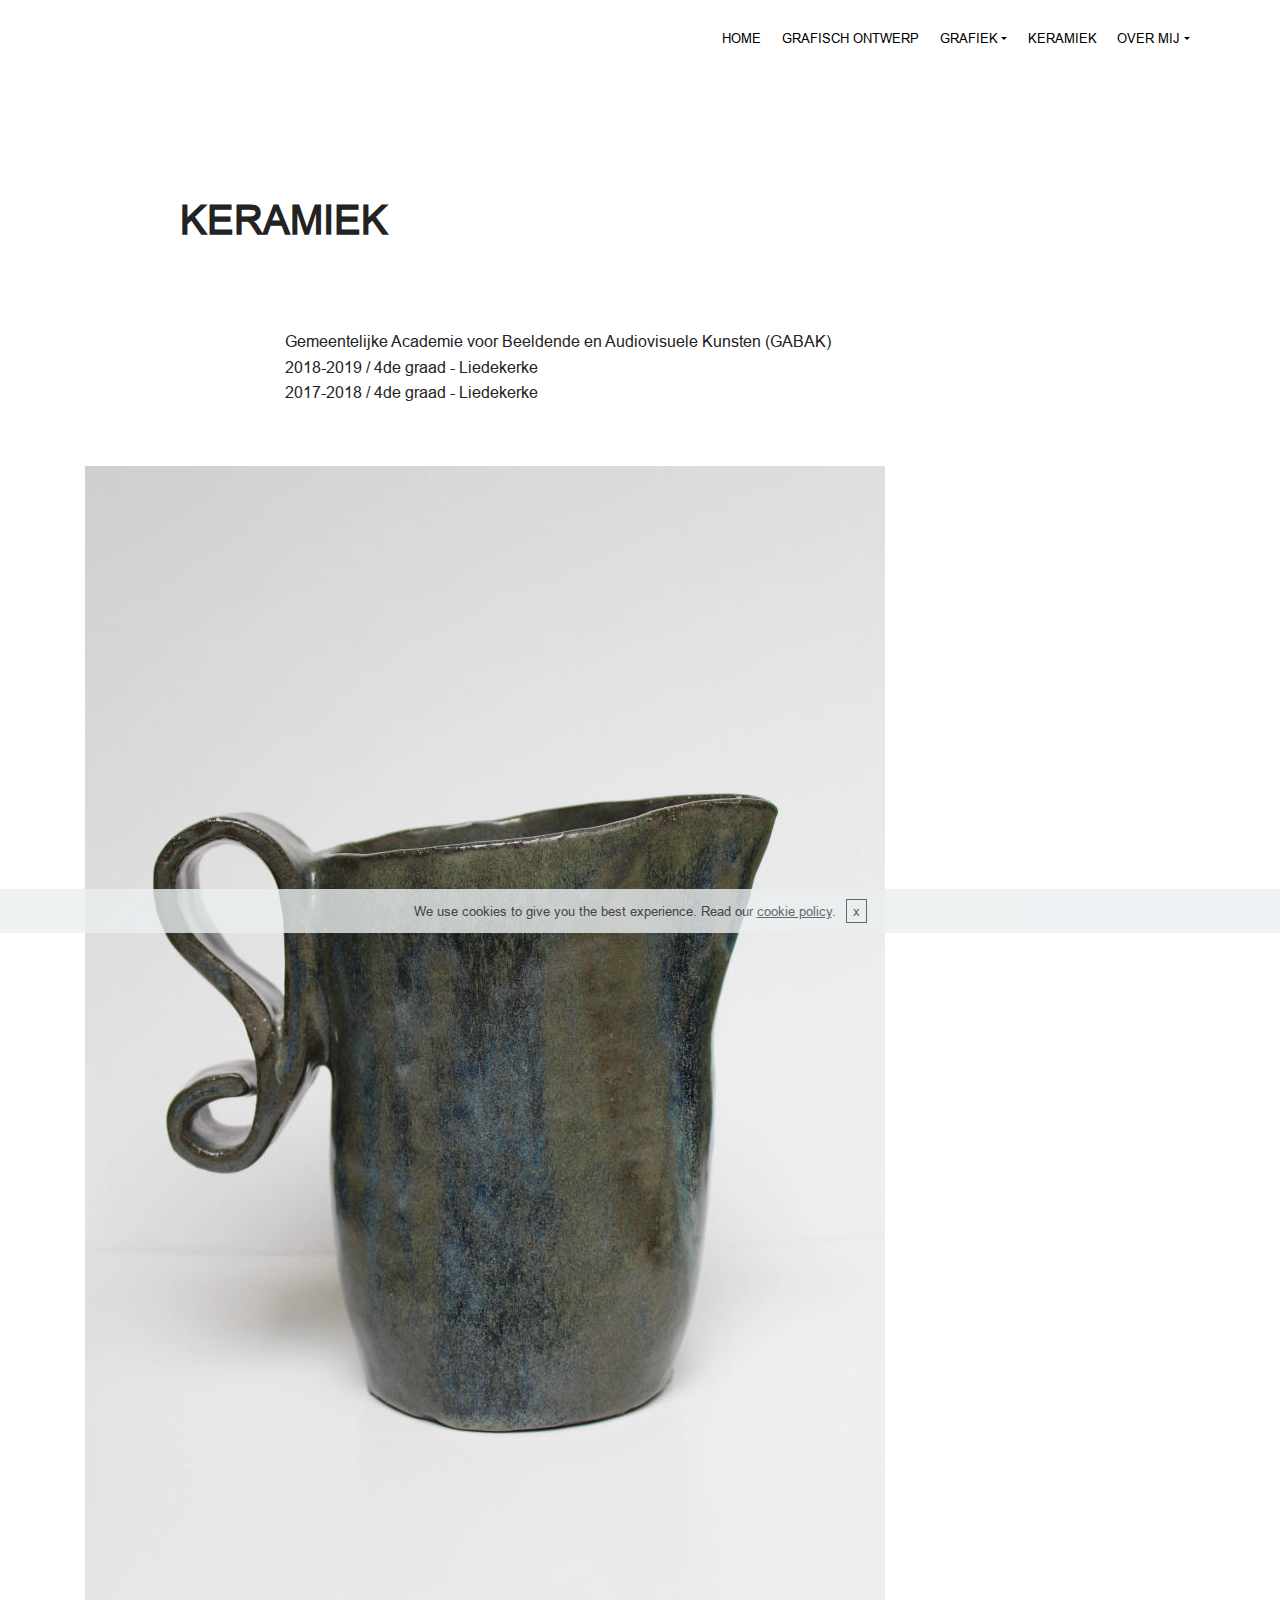
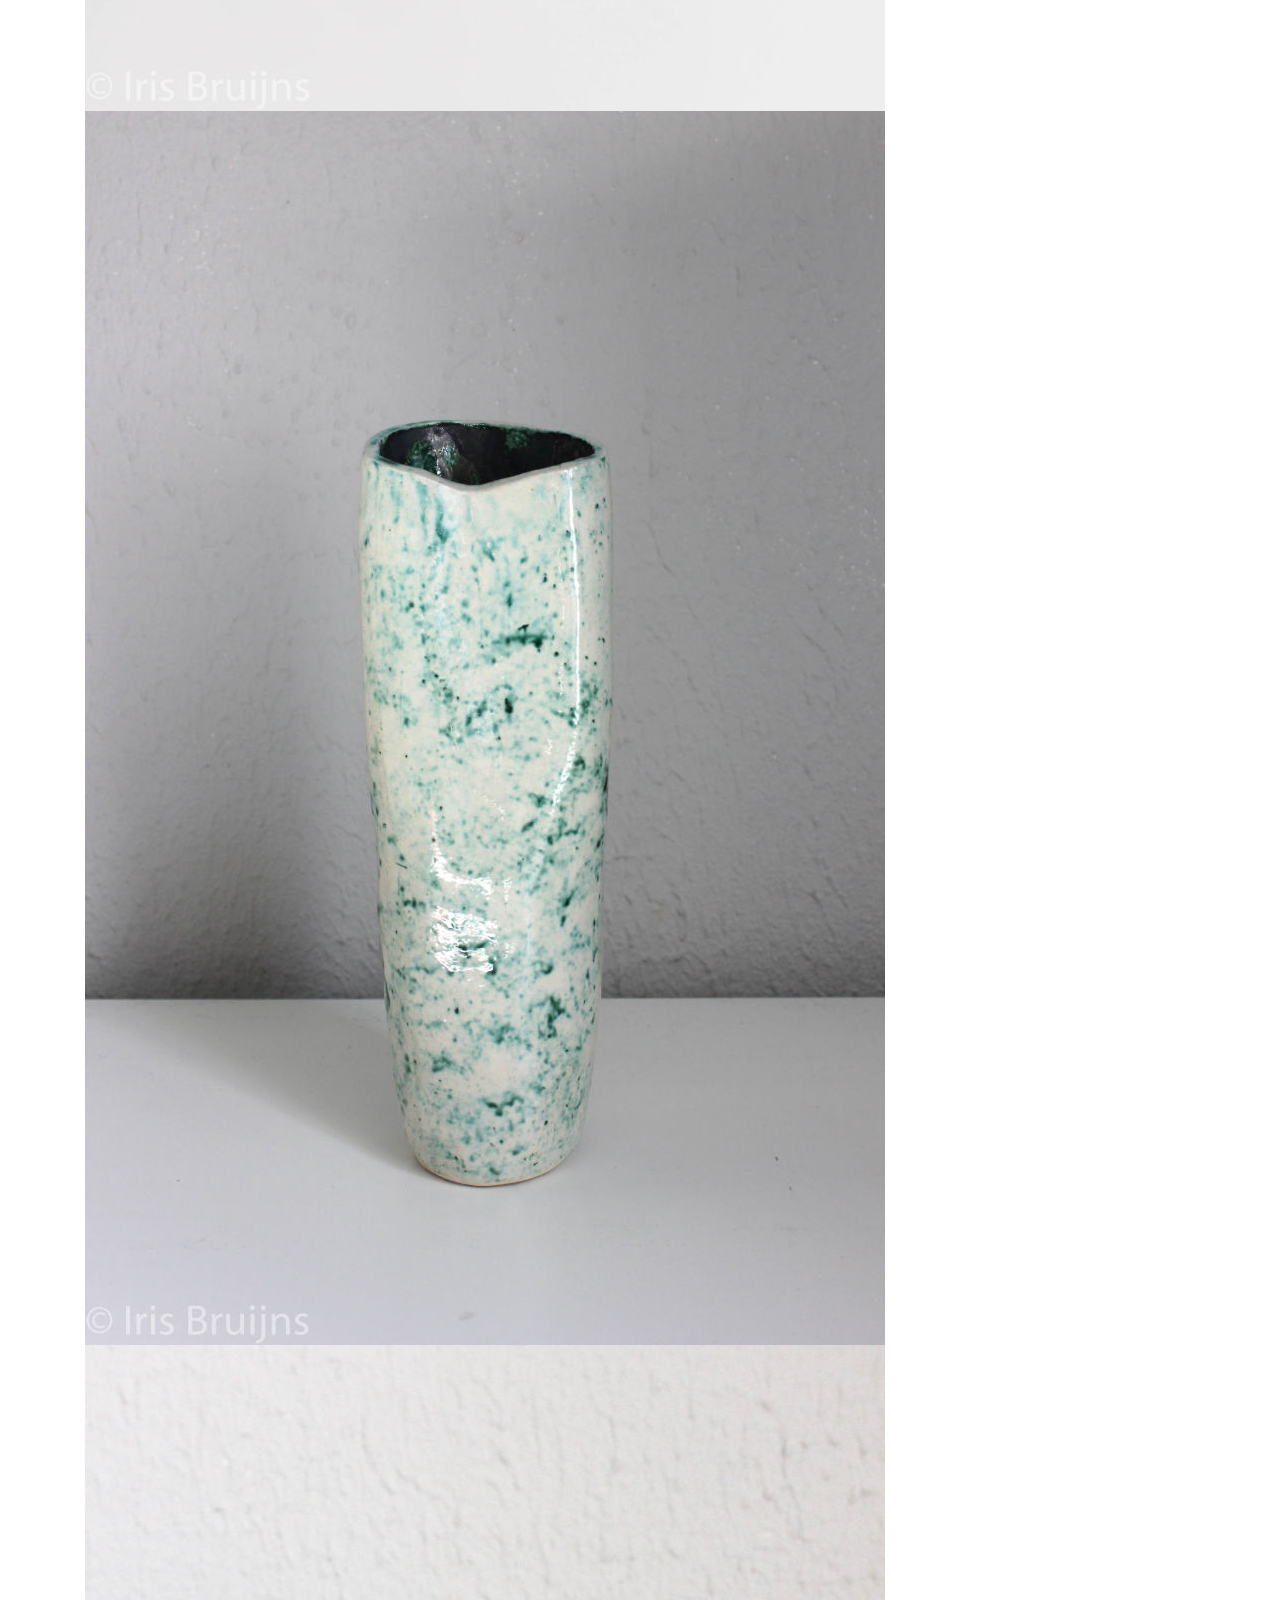
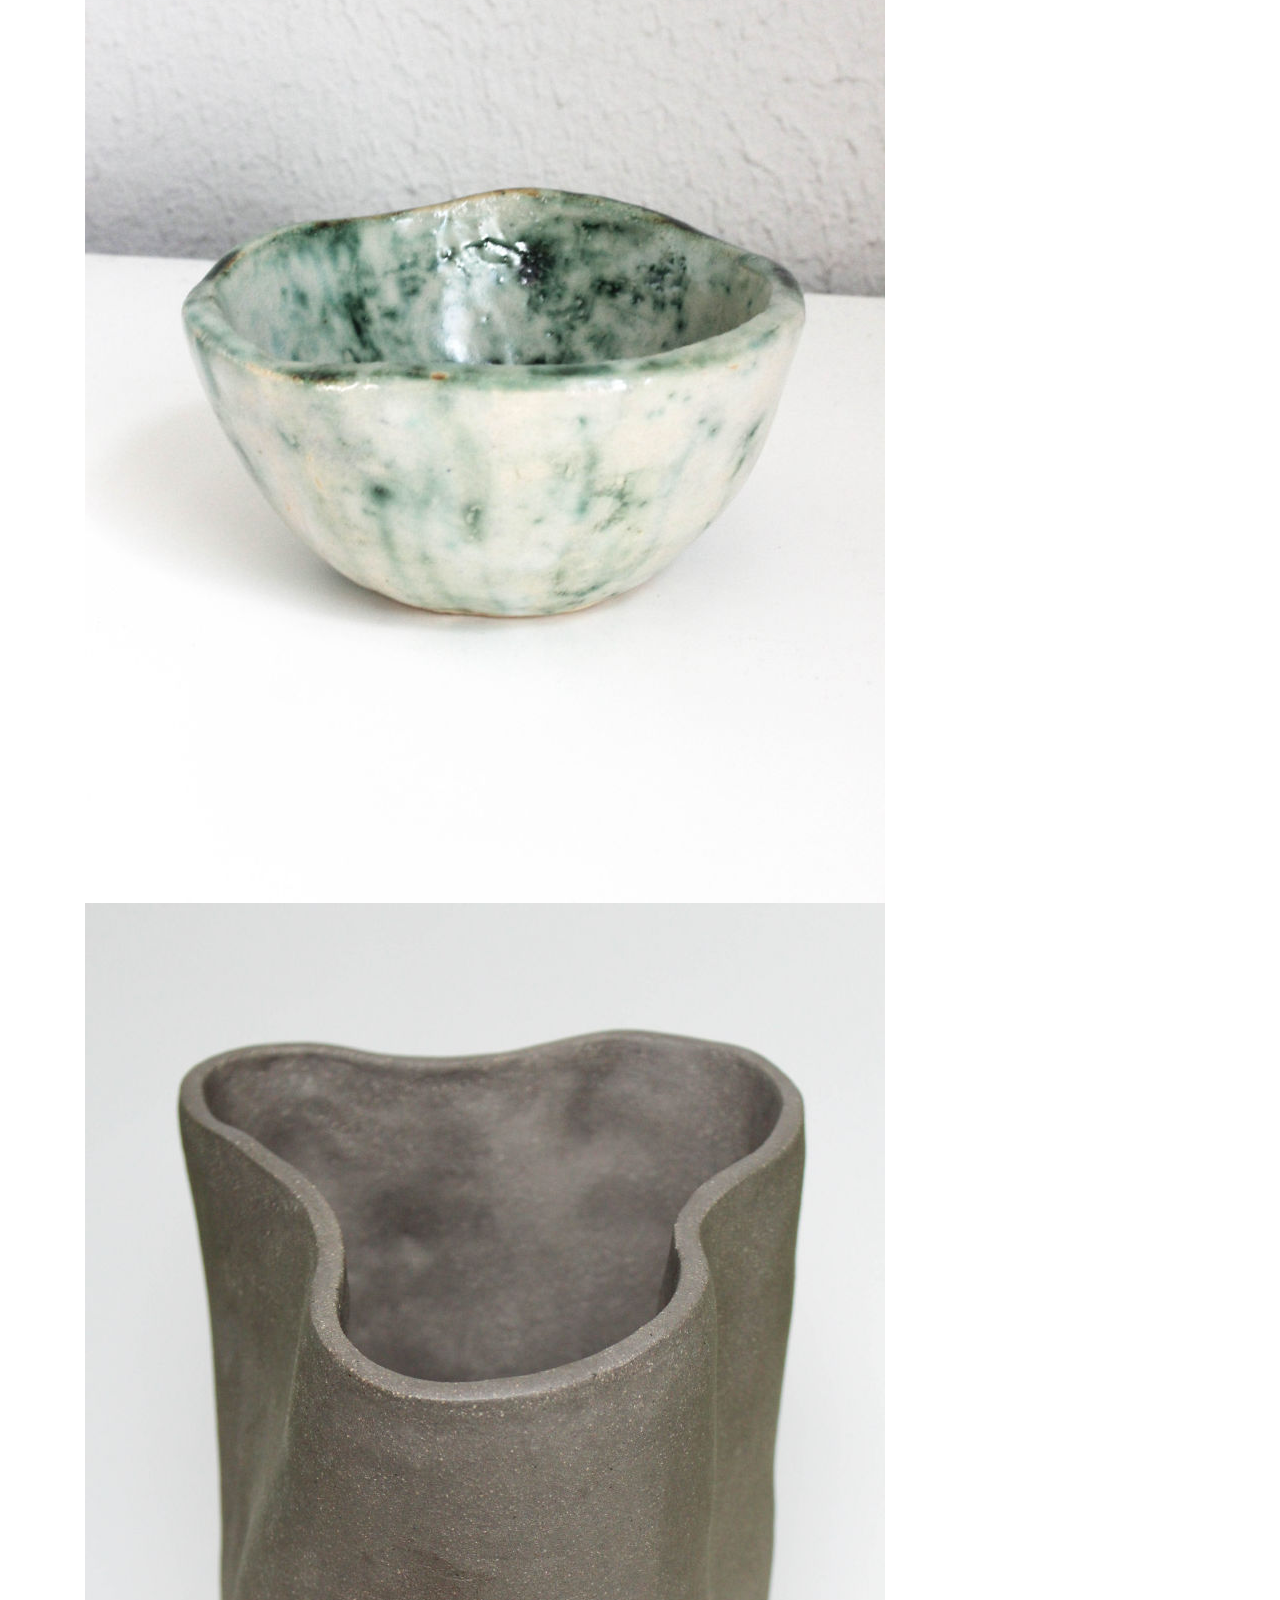
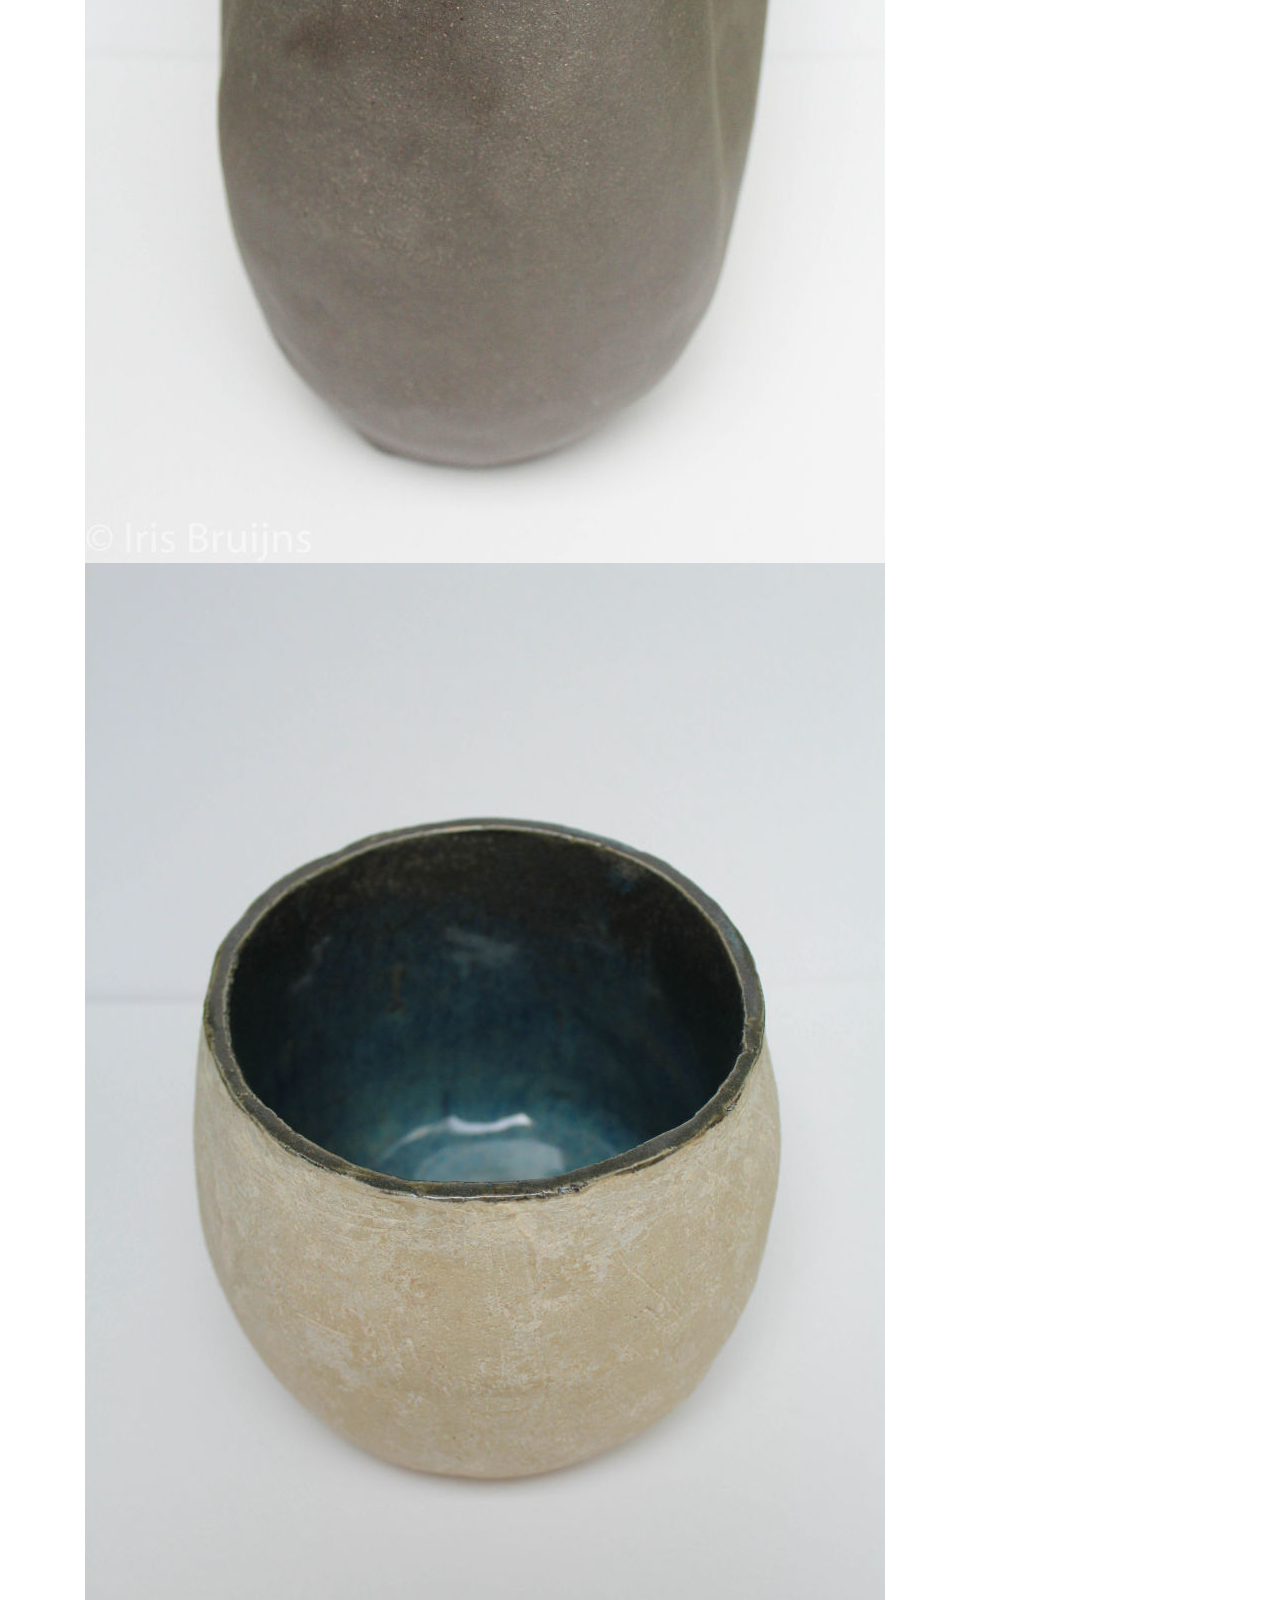
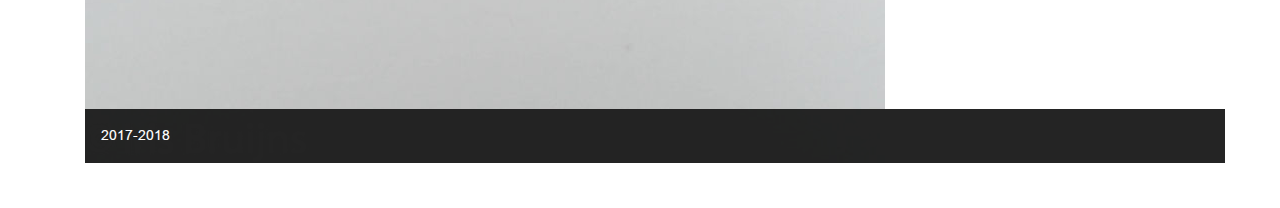
==== keramiek.html @ 0fcc0074 "create github pages" ====
<!DOCTYPE html>
<html >
<head>
  <!-- Site made with Mobirise Website Builder v4.9.3, https://mobirise.com -->
  <meta charset="UTF-8">
  <meta http-equiv="X-UA-Compatible" content="IE=edge">
  <meta name="generator" content="Mobirise v4.9.3, mobirise.com">
  <meta name="viewport" content="width=device-width, initial-scale=1, minimum-scale=1">
  <link rel="shortcut icon" href="assets/images/logo2.png" type="image/x-icon">
  <meta name="description" content="Web Site Maker Description">
  <title>Keramiek</title>
  <link rel="stylesheet" href="assets/web/assets/mobirise-icons/mobirise-icons.css">
  <link rel="stylesheet" href="assets/tether/tether.min.css">
  <link rel="stylesheet" href="assets/bootstrap/css/bootstrap.min.css">
  <link rel="stylesheet" href="assets/bootstrap/css/bootstrap-grid.min.css">
  <link rel="stylesheet" href="assets/bootstrap/css/bootstrap-reboot.min.css">
  <link rel="stylesheet" href="assets/dropdown/css/style.css">
  <link rel="stylesheet" href="assets/theme/css/style.css">
  <link rel="stylesheet" href="assets/gallery/style.css">
  <link href="assets/fonts/style.css" rel="stylesheet">
  <link rel="stylesheet" href="assets/mobirise/css/mbr-additional.css" type="text/css">
  
  
  
</head>
<body>

<!-- Google Analytics -->
<!-- Global site tag (gtag.js) - Google Analytics -->
<script async src="https://www.googletagmanager.com/gtag/js?id=UA-126744290-1"></script>
<script>
  window.dataLayer = window.dataLayer || [];
  function gtag(){dataLayer.push(arguments);}
  gtag('js', new Date());

  gtag('config', 'UA-126744290-1');
</script>

<!-- /Google Analytics -->


  <section class="menu cid-r7chUicJrF" once="menu" id="menu2-e">

    

    <nav class="navbar navbar-expand beta-menu navbar-dropdown align-items-center navbar-toggleable-sm">
        <button class="navbar-toggler navbar-toggler-right" type="button" data-toggle="collapse" data-target="#navbarSupportedContent" aria-controls="navbarSupportedContent" aria-expanded="false" aria-label="Toggle navigation">
            <div class="hamburger">
                <span></span>
                <span></span>
                <span></span>
                <span></span>
            </div>
        </button>
        <div class="menu-logo">
            <div class="navbar-brand">
                
                
            </div>
        </div>
        <div class="collapse navbar-collapse" id="navbarSupportedContent">
            <ul class="navbar-nav nav-dropdown nav-right navbar-nav-top-padding" data-app-modern-menu="true"><li class="nav-item dropdown"><a class="nav-link link text-black display-4" href="index.html" aria-expanded="false">HOME</a></li><li class="nav-item"><a class="nav-link link text-black display-4" href="page3.html" aria-expanded="false">GRAFISCH ONTWERP</a></li><li class="nav-item dropdown"><a class="nav-link link dropdown-toggle text-black display-4" href="page4.html" aria-expanded="false" data-toggle="dropdown-submenu">GRAFIEK<br></a><div class="dropdown-menu"><a class="dropdown-item text-black display-4" href="page9.html" aria-expanded="false">Illustraties<br></a><a class="dropdown-item text-black display-4" href="page8.html" aria-expanded="true">Tekeningen<br></a></div></li><li class="nav-item"><a class="nav-link link text-black display-4" href="keramiek.html">KERAMIEK</a></li><li class="nav-item dropdown"><a class="nav-link link dropdown-toggle text-black display-4" href="page5.html" data-toggle="dropdown-submenu" aria-expanded="false">OVER MIJ</a><div class="dropdown-menu"><a class="dropdown-item text-black display-4" href="page5.html">Biografie<br></a><a class="dropdown-item text-black display-4" href="page2.html" aria-expanded="false">Contact<br></a></div></li></ul>
            
        </div>
    </nav>
</section>

<section class="engine"><a href="https://mobirise.info/i">free site creation software</a></section><section class="header1 cid-r5dur9LoPj" id="header1-1">

    

    

    <div class="container">
        <div class="row justify-content-md-center">
            <div class="mbr-white col-md-10">
                <h1 class="mbr-section-title align-center mbr-bold pb-3 mbr-fonts-style display-5">
                    KERAMIEK<br></h1>
                
                
                
            </div>
        </div>
    </div>

</section>

<section class="mbr-section article content1 cid-r5JgDvnQKE" id="content1-6">
    
     

    <div class="container">
        <div class="media-container-row">
            <div class="mbr-text col-12 col-md-8 mbr-fonts-style display-7">Gemeentelijke Academie voor Beeldende en Audiovisuele Kunsten (GABAK)<div>2018-2019 / 4de graad - Liedekerke</div><div>2017-2018 / 4de graad - Liedekerke</div></div>
        </div>
    </div>
</section>

<section class="mbr-gallery mbr-slider-carousel cid-r5IJMsDBkB" id="gallery1-6">

    

    <div class="container">
        <div><!-- Filter --><!-- Gallery --><div class="mbr-gallery-row"><div class="mbr-gallery-layout-default"><div><div><div class="mbr-gallery-item mbr-gallery-item--p1" data-video-url="false" data-tags="Bewegende"><div href="#lb-gallery1-6" data-slide-to="0" data-toggle="modal"><img src="assets/images/img-7613-800x1245.jpg" alt="" title=""><span class="icon-focus"></span><span class="mbr-gallery-title mbr-fonts-style display-7">2017-2018</span></div></div><div class="mbr-gallery-item mbr-gallery-item--p1" data-video-url="false" data-tags="Bewegende"><div href="#lb-gallery1-6" data-slide-to="1" data-toggle="modal"><img src="assets/images/img-755-800x1234.jpg" alt="" title=""><span class="icon-focus"></span><span class="mbr-gallery-title mbr-fonts-style display-7">2017-2018<br></span></div></div><div class="mbr-gallery-item mbr-gallery-item--p1" data-video-url="false" data-tags="Bewegende"><div href="#lb-gallery1-6" data-slide-to="2" data-toggle="modal"><img src="assets/images/img-761-800x1158.jpg" alt="" title=""><span class="icon-focus"></span><span class="mbr-gallery-title mbr-fonts-style display-7">2017-2018</span></div></div><div class="mbr-gallery-item mbr-gallery-item--p1" data-video-url="false" data-tags="Bewegende"><div href="#lb-gallery1-6" data-slide-to="3" data-toggle="modal"><img src="assets/images/img-7605-800x1260.jpg" alt="" title=""><span class="icon-focus"></span><span class="mbr-gallery-title mbr-fonts-style display-7">2017-2018</span></div></div><div class="mbr-gallery-item mbr-gallery-item--p1" data-video-url="false" data-tags="Bewegende"><div href="#lb-gallery1-6" data-slide-to="4" data-toggle="modal"><img src="assets/images/img-7618-800x1200.jpg" alt="" title=""><span class="icon-focus"></span><span class="mbr-gallery-title mbr-fonts-style display-7">2017-2018</span></div></div></div></div><div class="clearfix"></div></div></div><!-- Lightbox --><div data-app-prevent-settings="" class="mbr-slider modal fade carousel slide" tabindex="-1" data-keyboard="true" data-interval="false" id="lb-gallery1-6"><div class="modal-dialog"><div class="modal-content"><div class="modal-body"><div class="carousel-inner"><div class="carousel-item"><img src="assets/images/img-7613.jpg" alt="" title=""></div><div class="carousel-item"><img src="assets/images/img-755.jpg" alt="" title=""></div><div class="carousel-item"><img src="assets/images/img-761.jpg" alt="" title=""></div><div class="carousel-item"><img src="assets/images/img-7605.jpg" alt="" title=""></div><div class="carousel-item active"><img src="assets/images/img-7618.jpg" alt="" title=""></div></div><a class="carousel-control carousel-control-prev" role="button" data-slide="prev" href="#lb-gallery1-6"><span class="mbri-left mbr-iconfont" aria-hidden="true"></span><span class="sr-only">Previous</span></a><a class="carousel-control carousel-control-next" role="button" data-slide="next" href="#lb-gallery1-6"><span class="mbri-right mbr-iconfont" aria-hidden="true"></span><span class="sr-only">Next</span></a><a class="close" href="#" role="button" data-dismiss="modal"><span class="sr-only">Close</span></a></div></div></div></div></div>
    </div>

</section>


  <script src="assets/web/assets/jquery/jquery.min.js"></script>
  <script src="assets/popper/popper.min.js"></script>
  <script src="assets/tether/tether.min.js"></script>
  <script src="assets/bootstrap/js/bootstrap.min.js"></script>
  <script src="assets/smoothscroll/smooth-scroll.js"></script>
  <script src="assets/cookies-alert-plugin/cookies-alert-core.js"></script>
  <script src="assets/cookies-alert-plugin/cookies-alert-script.js"></script>
  <script src="assets/dropdown/js/script.min.js"></script>
  <script src="assets/vimeoplayer/jquery.mb.vimeo_player.js"></script>
  <script src="assets/masonry/masonry.pkgd.min.js"></script>
  <script src="assets/imagesloaded/imagesloaded.pkgd.min.js"></script>
  <script src="assets/bootstrapcarouselswipe/bootstrap-carousel-swipe.js"></script>
  <script src="assets/touchswipe/jquery.touch-swipe.min.js"></script>
  <script src="assets/theme/js/script.js"></script>
  <script src="assets/gallery/player.min.js"></script>
  <script src="assets/gallery/script.js"></script>
  <script src="assets/slidervideo/script.js"></script>
  
  
<input name="cookieData" type="hidden" data-cookie-text="We use cookies to give you the best experience. Read our <a href='privacy.html'>cookie policy</a>.">
  </body>
</html>
---- assets/web/assets/mobirise-icons/mobirise-icons.css ----
@font-face {
  font-family: 'MobiriseIcons';
  src:  url('mobirise-icons.eot?spat4u');
  src:  url('mobirise-icons.eot?spat4u#iefix') format('embedded-opentype'),
    url('mobirise-icons.ttf?spat4u') format('truetype'),
    url('mobirise-icons.woff?spat4u') format('woff'),
    url('mobirise-icons.svg?spat4u#MobiriseIcons') format('svg');
  font-weight: normal;
  font-style: normal;
}

[class^="mbri-"], [class*=" mbri-"] {
  /* use !important to prevent issues with browser extensions that change fonts */
  font-family: MobiriseIcons !important;
  speak: none;
  font-style: normal;
  font-weight: normal;
  font-variant: normal;
  text-transform: none;
  line-height: 1;

  /* Better Font Rendering =========== */
  -webkit-font-smoothing: antialiased;
  -moz-osx-font-smoothing: grayscale;
}

.mbri-add-submenu:before {
  content: "\e900";
}
.mbri-alert:before {
  content: "\e901";
}
.mbri-align-center:before {
  content: "\e902";
}
.mbri-align-justify:before {
  content: "\e903";
}
.mbri-align-left:before {
  content: "\e904";
}
.mbri-align-right:before {
  content: "\e905";
}
.mbri-android:before {
  content: "\e906";
}
.mbri-apple:before {
  content: "\e907";
}
.mbri-arrow-down:before {
  content: "\e908";
}
.mbri-arrow-next:before {
  content: "\e909";
}
.mbri-arrow-prev:before {
  content: "\e90a";
}
.mbri-arrow-up:before {
  content: "\e90b";
}
.mbri-bold:before {
  content: "\e90c";
}
.mbri-bookmark:before {
  content: "\e90d";
}
.mbri-bootstrap:before {
  content: "\e90e";
}
.mbri-briefcase:before {
  content: "\e90f";
}
.mbri-browse:before {
  content: "\e910";
}
.mbri-bulleted-list:before {
  content: "\e911";
}
.mbri-calendar:before {
  content: "\e912";
}
.mbri-camera:before {
  content: "\e913";
}
.mbri-cart-add:before {
  content: "\e914";
}
.mbri-cart-full:before {
  content: "\e915";
}
.mbri-cash:before {
  content: "\e916";
}
.mbri-change-style:before {
  content: "\e917";
}
.mbri-chat:before {
  content: "\e918";
}
.mbri-clock:before {
  content: "\e919";
}
.mbri-close:before {
  content: "\e91a";
}
.mbri-cloud:before {
  content: "\e91b";
}
.mbri-code:before {
  content: "\e91c";
}
.mbri-contact-form:before {
  content: "\e91d";
}
.mbri-credit-card:before {
  content: "\e91e";
}
.mbri-cursor-click:before {
  content: "\e91f";
}
.mbri-cust-feedback:before {
  content: "\e920";
}
.mbri-database:before {
  content: "\e921";
}
.mbri-delivery:before {
  content: "\e922";
}
.mbri-desktop:before {
  content: "\e923";
}
.mbri-devices:before {
  content: "\e924";
}
.mbri-down:before {
  content: "\e925";
}
.mbri-download:before {
  content: "\e989";
}
.mbri-drag-n-drop:before {
  content: "\e927";
}
.mbri-drag-n-drop2:before {
  content: "\e928";
}
.mbri-edit:before {
  content: "\e929";
}
.mbri-edit2:before {
  content: "\e92a";
}
.mbri-error:before {
  content: "\e92b";
}
.mbri-extension:before {
  content: "\e92c";
}
.mbri-features:before {
  content: "\e92d";
}
.mbri-file:before {
  content: "\e92e";
}
.mbri-flag:before {
  content: "\e92f";
}
.mbri-folder:before {
  content: "\e930";
}
.mbri-gift:before {
  content: "\e931";
}
.mbri-github:before {
  content: "\e932";
}
.mbri-globe:before {
  content: "\e933";
}
.mbri-globe-2:before {
  content: "\e934";
}
.mbri-growing-chart:before {
  content: "\e935";
}
.mbri-hearth:before {
  content: "\e936";
}
.mbri-help:before {
  content: "\e937";
}
.mbri-home:before {
  content: "\e938";
}
.mbri-hot-cup:before {
  content: "\e939";
}
.mbri-idea:before {
  content: "\e93a";
}
.mbri-image-gallery:before {
  content: "\e93b";
}
.mbri-image-slider:before {
  content: "\e93c";
}
.mbri-info:before {
  content: "\e93d";
}
.mbri-italic:before {
  content: "\e93e";
}
.mbri-key:before {
  content: "\e93f";
}
.mbri-laptop:before {
  content: "\e940";
}
.mbri-layers:before {
  content: "\e941";
}
.mbri-left-right:before {
  content: "\e942";
}
.mbri-left:before {
  content: "\e943";
}
.mbri-letter:before {
  content: "\e944";
}
.mbri-like:before {
  content: "\e945";
}
.mbri-link:before {
  content: "\e946";
}
.mbri-lock:before {
  content: "\e947";
}
.mbri-login:before {
  content: "\e948";
}
.mbri-logout:before {
  content: "\e949";
}
.mbri-magic-stick:before {
  content: "\e94a";
}
.mbri-map-pin:before {
  content: "\e94b";
}
.mbri-menu:before {
  content: "\e94c";
}
.mbri-mobile:before {
  content: "\e94d";
}
.mbri-mobile2:before {
  content: "\e94e";
}
.mbri-mobirise:before {
  content: "\e94f";
}
.mbri-more-horizontal:before {
  content: "\e950";
}
.mbri-more-vertical:before {
  content: "\e951";
}
.mbri-music:before {
  content: "\e952";
}
.mbri-new-file:before {
  content: "\e953";
}
.mbri-numbered-list:before {
  content: "\e954";
}
.mbri-opened-folder:before {
  content: "\e955";
}
.mbri-pages:before {
  content: "\e956";
}
.mbri-paper-plane:before {
  content: "\e957";
}
.mbri-paperclip:before {
  content: "\e958";
}
.mbri-photo:before {
  content: "\e959";
}
.mbri-photos:before {
  content: "\e95a";
}
.mbri-pin:before {
  content: "\e95b";
}
.mbri-play:before {
  content: "\e95c";
}
.mbri-plus:before {
  content: "\e95d";
}
.mbri-preview:before {
  content: "\e95e";
}
.mbri-print:before {
  content: "\e95f";
}
.mbri-protect:before {
  content: "\e960";
}
.mbri-question:before {
  content: "\e961";
}
.mbri-quote-left:before {
  content: "\e962";
}
.mbri-quote-right:before {
  content: "\e963";
}
.mbri-refresh:before {
  content: "\e964";
}
.mbri-responsive:before {
  content: "\e965";
}
.mbri-right:before {
  content: "\e966";
}
.mbri-rocket:before {
  content: "\e967";
}
.mbri-sad-face:before {
  content: "\e968";
}
.mbri-sale:before {
  content: "\e969";
}
.mbri-save:before {
  content: "\e96a";
}
.mbri-search:before {
  content: "\e96b";
}
.mbri-setting:before {
  content: "\e96c";
}
.mbri-setting2:before {
  content: "\e96d";
}
.mbri-setting3:before {
  content: "\e96e";
}
.mbri-share:before {
  content: "\e96f";
}
.mbri-shopping-bag:before {
  content: "\e970";
}
.mbri-shopping-basket:before {
  content: "\e971";
}
.mbri-shopping-cart:before {
  content: "\e972";
}
.mbri-sites:before {
  content: "\e973";
}
.mbri-smile-face:before {
  content: "\e974";
}
.mbri-speed:before {
  content: "\e975";
}
.mbri-star:before {
  content: "\e976";
}
.mbri-success:before {
  content: "\e977";
}
.mbri-sun:before {
  content: "\e978";
}
.mbri-sun2:before {
  content: "\e979";
}
.mbri-tablet:before {
  content: "\e97a";
}
.mbri-tablet-vertical:before {
  content: "\e97b";
}
.mbri-target:before {
  content: "\e97c";
}
.mbri-timer:before {
  content: "\e97d";
}
.mbri-to-ftp:before {
  content: "\e97e";
}
.mbri-to-local-drive:before {
  content: "\e97f";
}
.mbri-touch-swipe:before {
  content: "\e980";
}
.mbri-touch:before {
  content: "\e981";
}
.mbri-trash:before {
  content: "\e982";
}
.mbri-underline:before {
  content: "\e983";
}
.mbri-unlink:before {
  content: "\e984";
}
.mbri-unlock:before {
  content: "\e985";
}
.mbri-up-down:before {
  content: "\e986";
}
.mbri-up:before {
  content: "\e987";
}
.mbri-update:before {
  content: "\e988";
}
.mbri-upload:before {
 content: "\e926"; 
}
.mbri-user:before {
  content: "\e98a";
}
.mbri-user2:before {
  content: "\e98b";
}
.mbri-users:before {
  content: "\e98c";
}
.mbri-video:before {
  content: "\e98d";
}
.mbri-video-play:before {
  content: "\e98e";
}
.mbri-watch:before {
  content: "\e98f";
}
.mbri-website-theme:before {
  content: "\e990";
}
.mbri-wifi:before {
  content: "\e991";
}
.mbri-windows:before {
  content: "\e992";
}
.mbri-zoom-out:before {
  content: "\e993";
}
.mbri-redo:before {
  content: "\e994";
}
.mbri-undo:before {
  content: "\e995";
}
---- assets/theme/css/style.css ----
/*!
 * Mobirise v4 theme (https://mobirise.com/)
 * Copyright 2017 Mobirise
 */
section {
  background-color: #eeeeee; }

section,
.container,
.container-fluid {
  position: relative;
  word-wrap: break-word; }

a.mbr-iconfont:hover {
  text-decoration: none; }

.article .lead p, .article .lead ul, .article .lead ol, .article .lead pre, .article .lead blockquote {
  margin-bottom: 0; }

a {
  font-style: normal;
  font-weight: 400;
  cursor: pointer; }
  a, a:hover {
    text-decoration: none; }

figure {
  margin-bottom: 0; }

body {
  color: #232323; }

h1, h2, h3, h4, h5, h6,
.h1, .h2, .h3, .h4, .h5, .h6,
.display-1, .display-2, .display-3, .display-4 {
  line-height: 1;
  word-break: break-word;
  word-wrap: break-word; }

b, strong {
  font-weight: bold; }

blockquote {
  padding: 10px 0 10px 20px;
  position: relative;
  border-left: 2px solid;
  border-color: #ff3366; }

input:-webkit-autofill, input:-webkit-autofill:hover, input:-webkit-autofill:focus, input:-webkit-autofill:active {
  transition-delay: 9999s;
  transition-property: background-color, color; }

textarea[type="hidden"] {
  display: none; }

body {
  position: relative; }

section {
  background-position: 50% 50%;
  background-repeat: no-repeat;
  background-size: cover; }
  section .mbr-background-video,
  section .mbr-background-video-preview {
    position: absolute;
    bottom: 0;
    left: 0;
    right: 0;
    top: 0; }

.hidden {
  visibility: hidden; }

.mbr-z-index20 {
  z-index: 20; }

/*! Base colors */
.mbr-white {
  color: #ffffff; }

.mbr-black {
  color: #000000; }

.mbr-bg-white {
  background-color: #ffffff; }

.mbr-bg-black {
  background-color: #000000; }

/*! Text-aligns */
.align-left {
  text-align: left; }

.align-center {
  text-align: center; }

.align-right {
  text-align: right; }

@media (max-width: 767px) {
  .align-left, .align-center, .align-right, .mbr-section-btn, .mbr-section-title {
    text-align: center; } }
/*! Font-weight  */
.mbr-light {
  font-weight: 300; }

.mbr-regular {
  font-weight: 400; }

.mbr-semibold {
  font-weight: 500; }

.mbr-bold {
  font-weight: 700; }

/*! Media  */
.media-size-item {
  -webkit-flex: 1 1 auto;
  -moz-flex: 1 1 auto;
  -ms-flex: 1 1 auto;
  -o-flex: 1 1 auto;
  flex: 1 1 auto; }

.media-content {
  -webkit-flex-basis: 100%;
  flex-basis: 100%; }

.media-container-row {
  display: -ms-flexbox;
  display: -webkit-flex;
  display: flex;
  -webkit-flex-direction: row;
  -ms-flex-direction: row;
  flex-direction: row;
  -webkit-flex-wrap: wrap;
  -ms-flex-wrap: wrap;
  flex-wrap: wrap;
  -webkit-justify-content: center;
  -ms-flex-pack: center;
  justify-content: center;
  -webkit-align-content: center;
  -ms-flex-line-pack: center;
  align-content: center;
  -webkit-align-items: start;
  -ms-flex-align: start;
  align-items: start; }
  .media-container-row .media-size-item {
    width: 400px; }

.media-container-column {
  display: -ms-flexbox;
  display: -webkit-flex;
  display: flex;
  -webkit-flex-direction: column;
  -ms-flex-direction: column;
  flex-direction: column;
  -webkit-flex-wrap: wrap;
  -ms-flex-wrap: wrap;
  flex-wrap: wrap;
  -webkit-justify-content: center;
  -ms-flex-pack: center;
  justify-content: center;
  -webkit-align-content: center;
  -ms-flex-line-pack: center;
  align-content: center;
  -webkit-align-items: stretch;
  -ms-flex-align: stretch;
  align-items: stretch; }
  .media-container-column > * {
    width: 100%; }

@media (min-width: 992px) {
  .media-container-row {
    -webkit-flex-wrap: nowrap;
    -ms-flex-wrap: nowrap;
    flex-wrap: nowrap; } }
figure {
  overflow: hidden; }

figure[mbr-media-size] {
  transition: width 0.1s; }

.mbr-figure img, .mbr-figure iframe {
  display: block;
  width: 100%; }

.card {
  background-color: transparent;
  border: none; }

.card-img {
  text-align: center;
  flex-shrink: 0;
  -webkit-flex-shrink: 0; }

.media {
  max-width: 100%;
  margin: 0 auto; }

.mbr-figure {
  -ms-flex-item-align: center;
  -ms-grid-row-align: center;
  -webkit-align-self: center;
  align-self: center; }

.media-container > div {
  max-width: 100%; }

.mbr-figure img, .card-img img {
  width: 100%; }

@media (max-width: 991px) {
  .media-size-item {
    width: auto !important; }

  .media {
    width: auto; }

  .mbr-figure {
    width: 100% !important; } }
/*! Buttons */
.mbr-section-btn {
  margin-left: -.25rem;
  margin-right: -.25rem;
  font-size: 0; }

nav .mbr-section-btn {
  margin-left: 0rem;
  margin-right: 0rem; }

/*! Btn icon margin */
.btn .mbr-iconfont, .btn.btn-sm .mbr-iconfont {
  cursor: pointer;
  margin-right: 0.5rem; }

.btn.btn-md .mbr-iconfont, .btn.btn-md .mbr-iconfont {
  margin-right: 0.8rem; }

.mbr-regular {
  font-weight: 400; }

.mbr-semibold {
  font-weight: 500; }

.mbr-bold {
  font-weight: 700; }

[type="submit"] {
  -webkit-appearance: none; }

/*! Full-screen */
.mbr-fullscreen .mbr-overlay {
  min-height: 100vh; }

.mbr-fullscreen {
  display: flex;
  display: -webkit-flex;
  display: -moz-flex;
  display: -ms-flex;
  display: -o-flex;
  align-items: center;
  -webkit-align-items: center;
  min-height: 100vh;
  padding-top: 3rem;
  padding-bottom: 3rem; }

/*! Map */
.map {
  height: 25rem;
  position: relative; }
  .map iframe {
    width: 100%;
    height: 100%; }

/* Form */
.form-asterisk {
  font-family: initial;
  position: absolute;
  top: -2px;
  font-weight: normal; }

/*! Scroll to top arrow */
.mbr-arrow-up {
  bottom: 25px;
  right: 90px;
  position: fixed;
  text-align: right;
  z-index: 5000;
  color: #ffffff;
  font-size: 32px;
  transform: rotate(180deg);
  -webkit-transform: rotate(180deg); }

.mbr-arrow-up a {
  background: rgba(0, 0, 0, 0.2);
  border-radius: 3px;
  color: #fff;
  display: inline-block;
  height: 60px;
  width: 60px;
  outline-style: none !important;
  position: relative;
  text-decoration: none;
  transition: all .3s ease-in-out;
  cursor: pointer;
  text-align: center; }
  .mbr-arrow-up a:hover {
    background-color: rgba(0, 0, 0, 0.4); }
  .mbr-arrow-up a i {
    line-height: 60px; }

.mbr-arrow-up-icon {
  display: block;
  color: #fff; }

.mbr-arrow-up-icon::before {
  content: "\203a";
  display: inline-block;
  font-family: serif;
  font-size: 32px;
  line-height: 1;
  font-style: normal;
  position: relative;
  top: 6px;
  left: -4px;
  -webkit-transform: rotate(-90deg);
  transform: rotate(-90deg); }

/*! Arrow Down */
.mbr-arrow {
  position: absolute;
  bottom: 45px;
  left: 50%;
  width: 60px;
  height: 60px;
  cursor: pointer;
  background-color: rgba(80, 80, 80, 0.5);
  border-radius: 50%;
  -webkit-transform: translateX(-50%);
  transform: translateX(-50%); }
  .mbr-arrow > a {
    display: inline-block;
    text-decoration: none;
    outline-style: none;
    -webkit-animation: arrowdown 1.7s ease-in-out infinite;
    animation: arrowdown 1.7s ease-in-out infinite; }
    .mbr-arrow > a > i {
      position: absolute;
      top: -2px;
      left: 15px;
      font-size: 2rem; }

@keyframes arrowdown {
  0% {
    transform: translateY(0px);
    -webkit-transform: translateY(0px); }
  50% {
    transform: translateY(-5px);
    -webkit-transform: translateY(-5px); }
  100% {
    transform: translateY(0px);
    -webkit-transform: translateY(0px); } }
@-webkit-keyframes arrowdown {
  0% {
    transform: translateY(0px);
    -webkit-transform: translateY(0px); }
  50% {
    transform: translateY(-5px);
    -webkit-transform: translateY(-5px); }
  100% {
    transform: translateY(0px);
    -webkit-transform: translateY(0px); } }
@media (max-width: 500px) {
  .mbr-arrow-up {
    left: 50%;
    right: auto;
    transform: translateX(-50%) rotate(180deg);
    -webkit-transform: translateX(-50%) rotate(180deg); } }
/*Gradients animation*/
@keyframes gradient-animation {
  from {
    background-position: 0% 100%;
    animation-timing-function: ease-in-out; }
  to {
    background-position: 100% 0%;
    animation-timing-function: ease-in-out; } }
@-webkit-keyframes gradient-animation {
  from {
    background-position: 0% 100%;
    animation-timing-function: ease-in-out; }
  to {
    background-position: 100% 0%;
    animation-timing-function: ease-in-out; } }
.bg-gradient {
  background-size: 200% 200%;
  animation: gradient-animation 5s infinite alternate;
  -webkit-animation: gradient-animation 5s infinite alternate; }

.menu .navbar-brand {
  display: -webkit-flex; }
  .menu .navbar-brand span {
    display: flex;
    display: -webkit-flex; }
  .menu .navbar-brand .navbar-caption-wrap {
    display: -webkit-flex; }
  .menu .navbar-brand .navbar-logo img {
    display: -webkit-flex; }
@media (min-width: 768px) and (max-width: 991px) {
  .menu .navbar-toggleable-sm .navbar-nav {
    display: -webkit-box;
    display: -webkit-flex;
    display: -ms-flexbox; } }
@media (min-width: 992px) {
  .menu .navbar-nav.nav-dropdown {
    display: -webkit-flex; }
  .menu .navbar-toggleable-sm .navbar-collapse {
    display: -webkit-flex !important; } }
@media (max-width: 767px) {
  .menu .navbar-collapse {
    overflow-y: auto;
    max-height: 80vh; }
  .menu .dropdown-menu {
    max-height: 60vh;
    overflow-y: auto; } }

.navbar {
  display: -webkit-flex;
  -webkit-flex-wrap: wrap;
  -webkit-align-items: center;
  -webkit-justify-content: space-between; }

.navbar-collapse {
  -webkit-flex-basis: 100%;
  -webkit-flex-grow: 1;
  -webkit-align-items: center; }

.nav-dropdown .link {
  padding: .667em 1.667em !important;
  margin: 0 !important; }

.nav {
  display: -webkit-flex;
  -webkit-flex-wrap: wrap; }

.row {
  display: -webkit-flex;
  -webkit-flex-wrap: wrap; }

.justify-content-center {
  -webkit-justify-content: center; }

.form-inline {
  display: -webkit-flex;
  -webkit-flex-flow: row wrap;
  -webkit-align-items: center; }

.card-wrapper {
  -webkit-flex: 1; }

.carousel-control {
  z-index: 10;
  display: -webkit-flex;
  -webkit-align-items: center;
  -webkit-justify-content: center; }

.carousel-controls {
  display: -webkit-flex; }

.media {
  display: -webkit-flex; }

/*# sourceMappingURL=style.css.map */
.engine {
	position: absolute;
	text-indent: -2400px;
	text-align: center;
	padding: 0;
	top: 0;
	left: -2400px;
}
---- assets/fonts/style.css ----
@font-face {
   font-family: 'Arial';
   src: url('Arial/font.ttf');
}
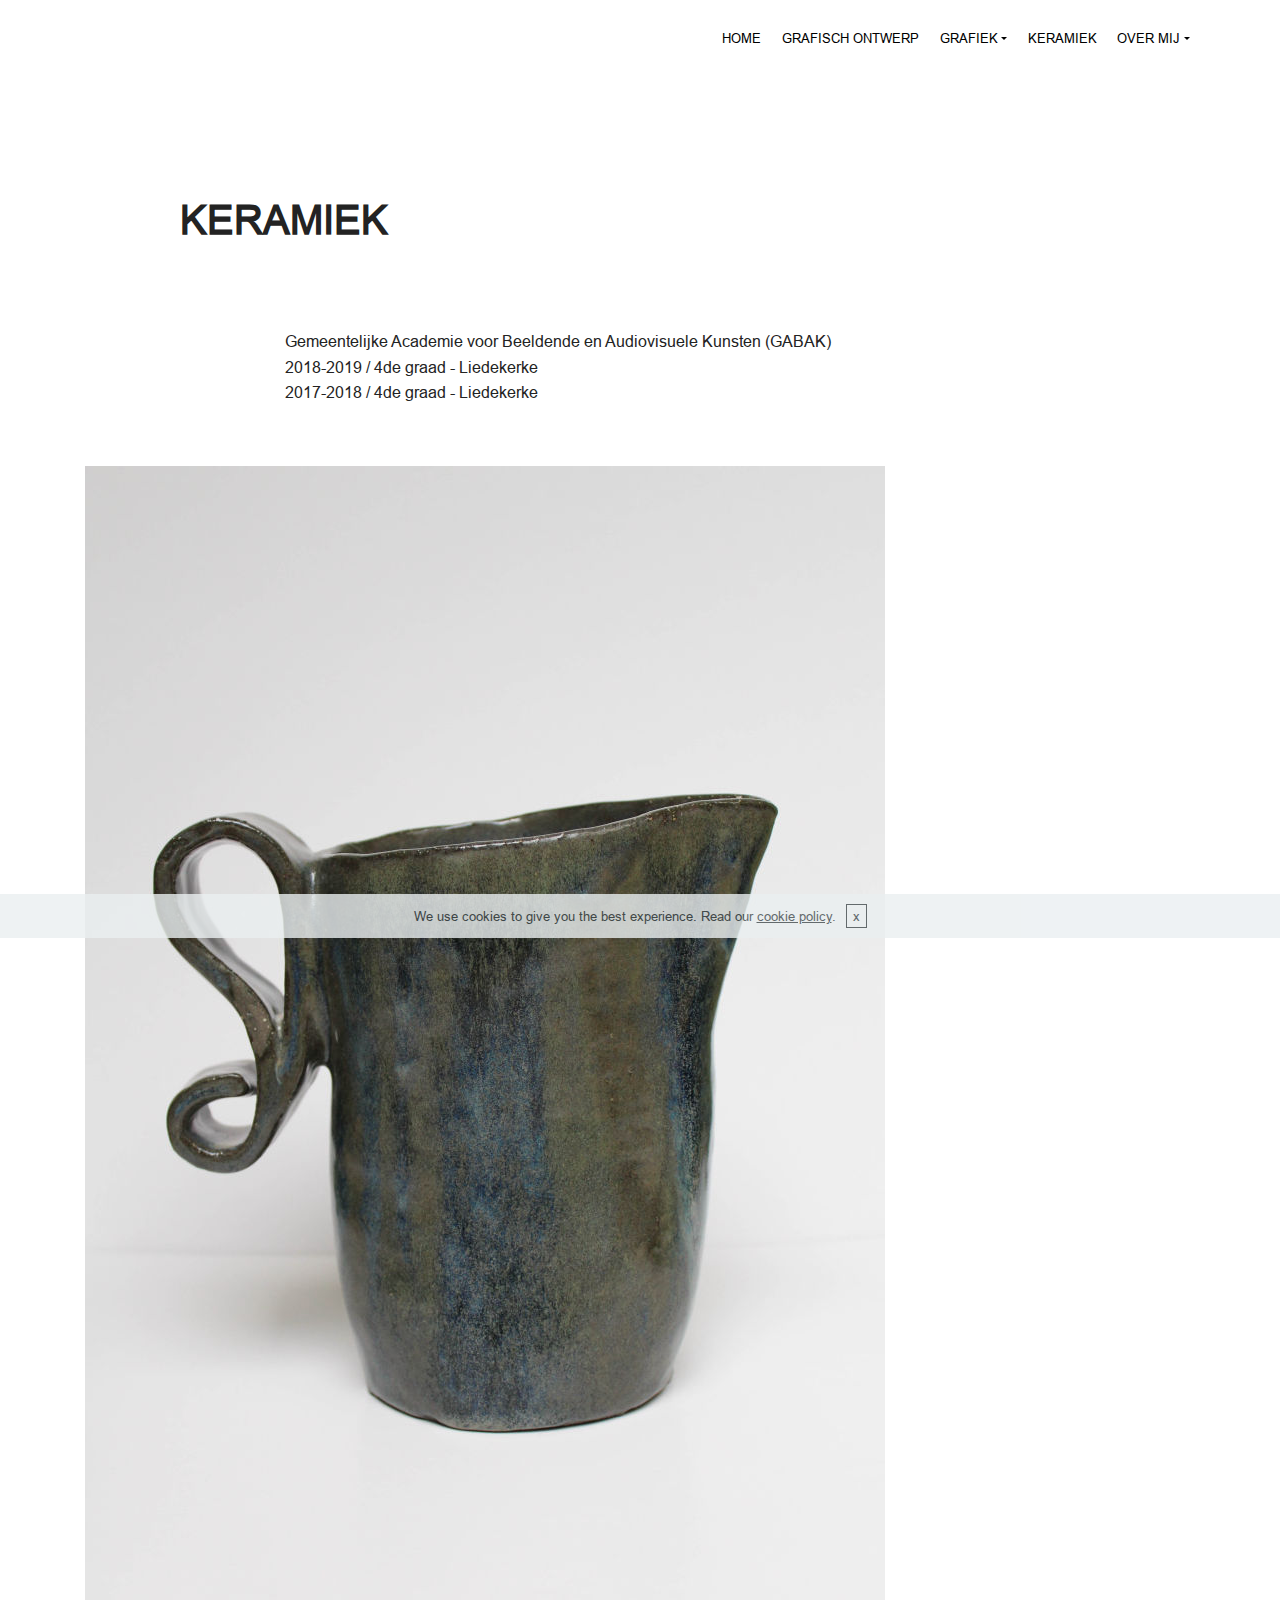
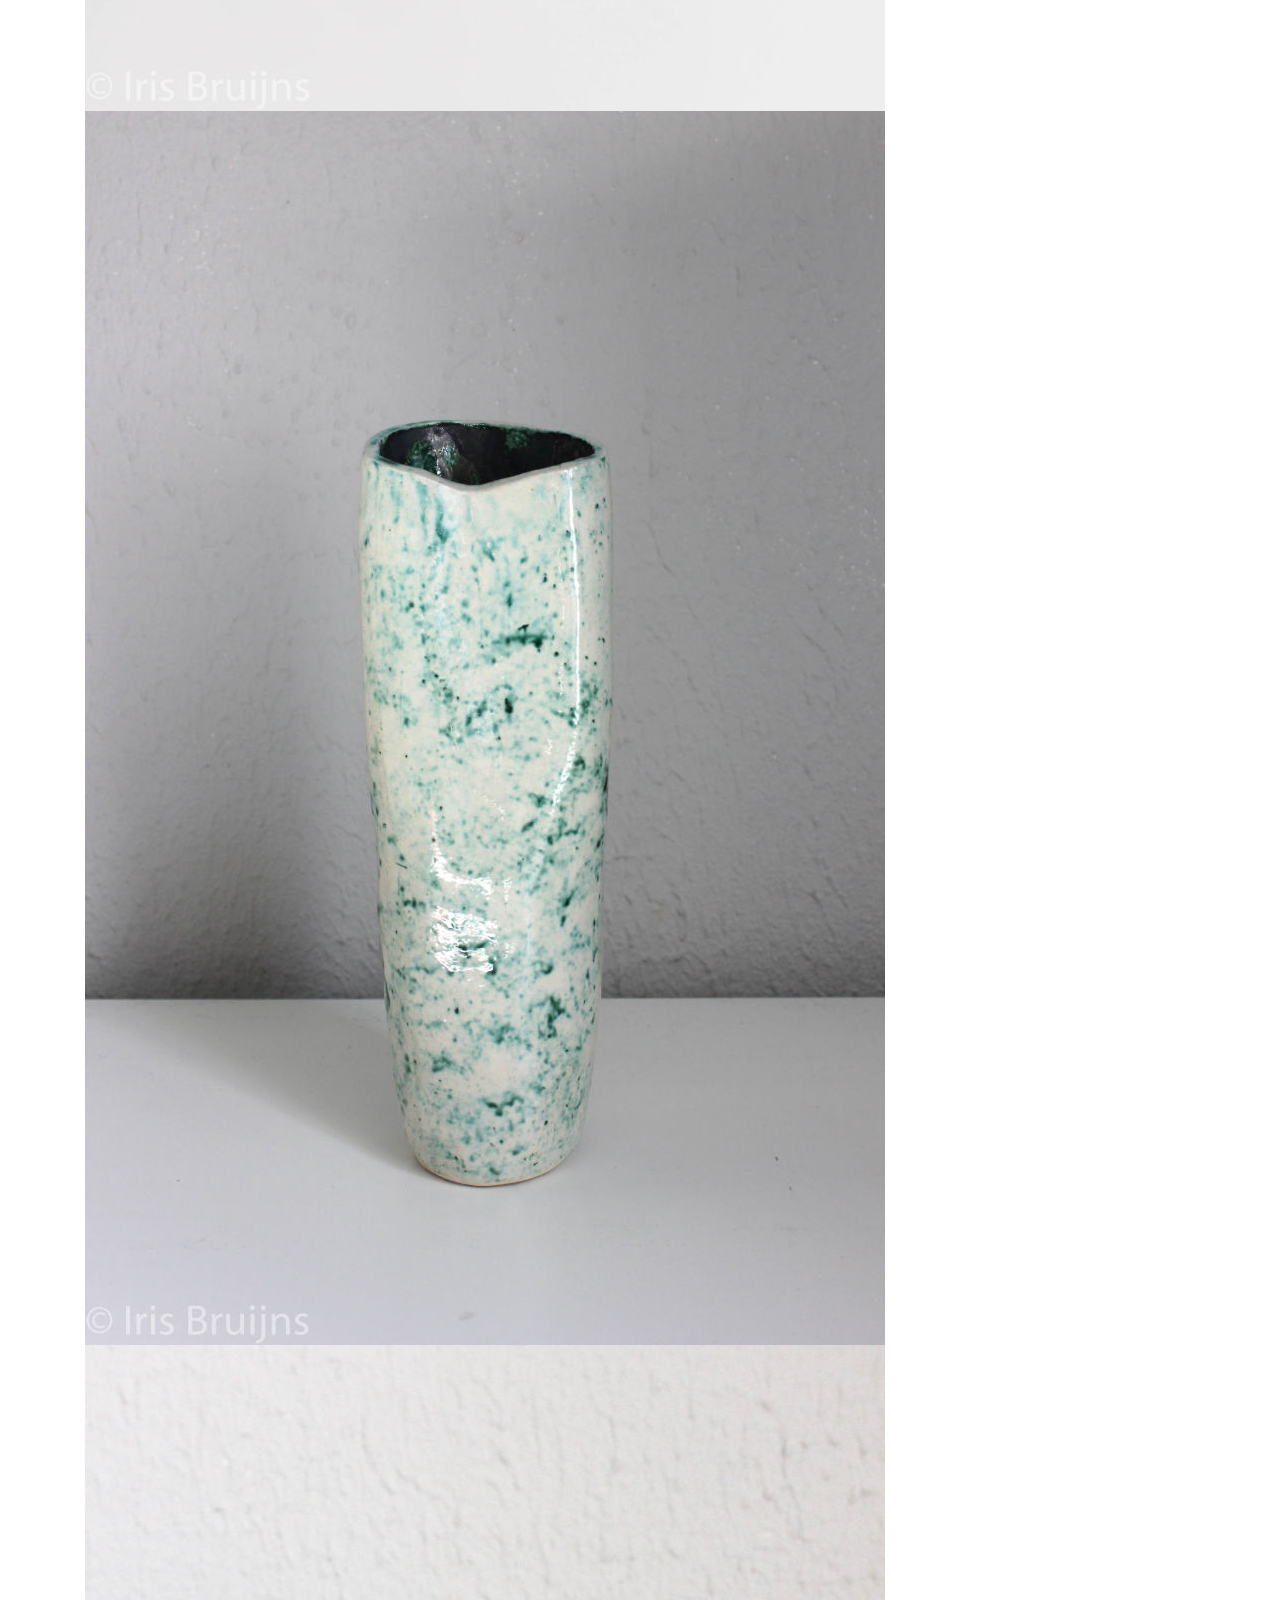
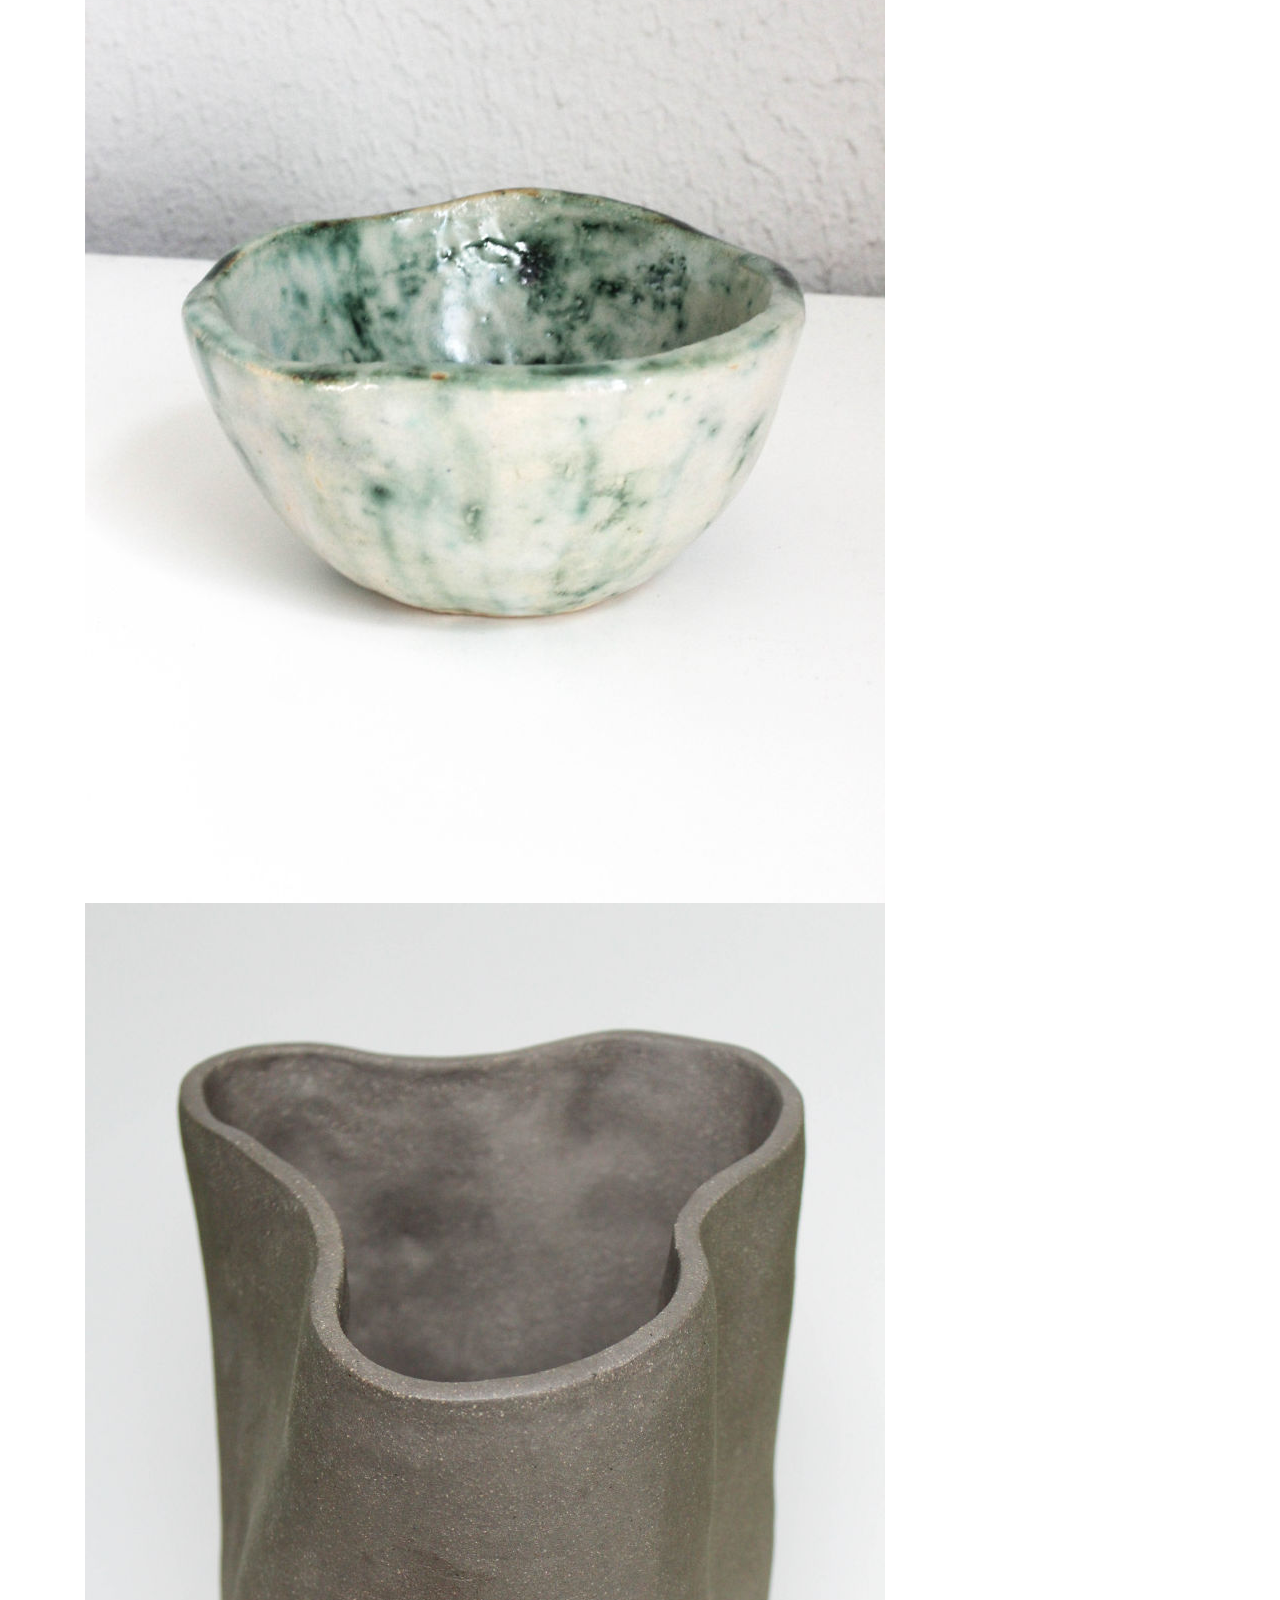
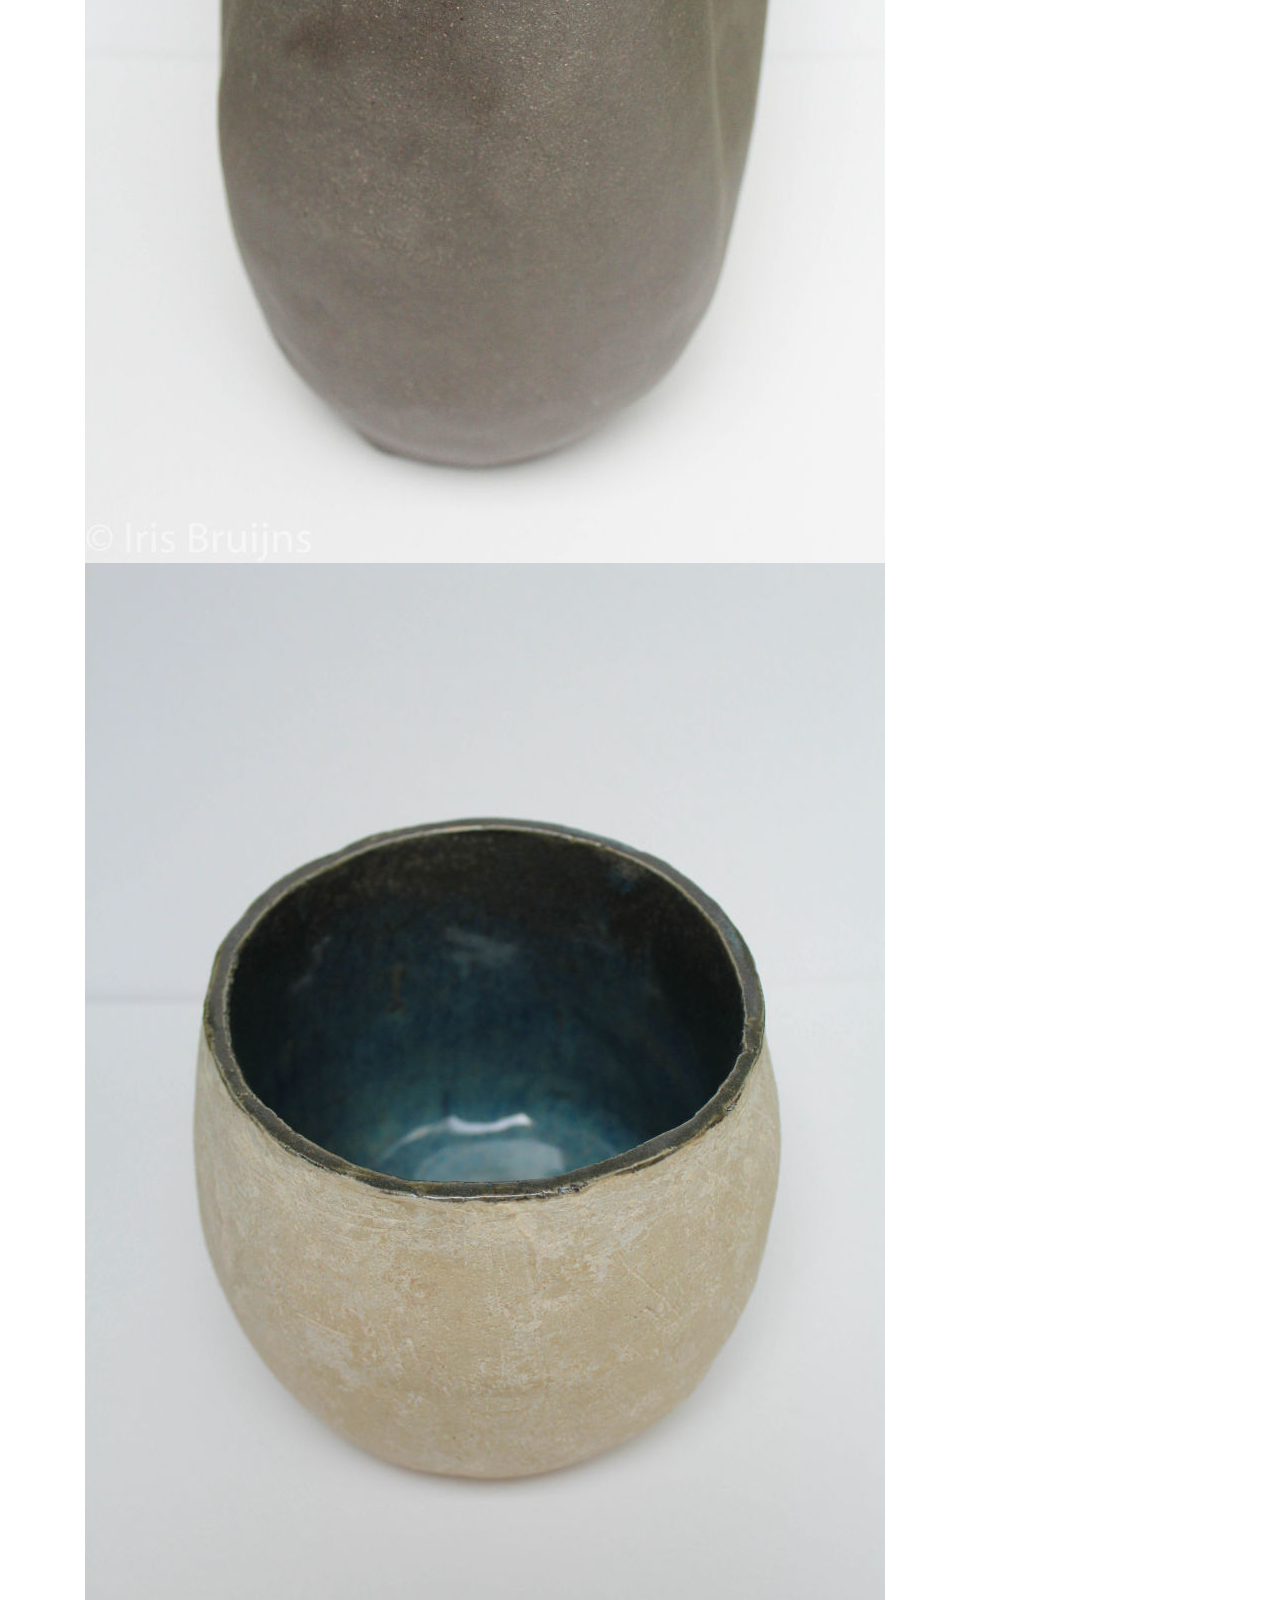
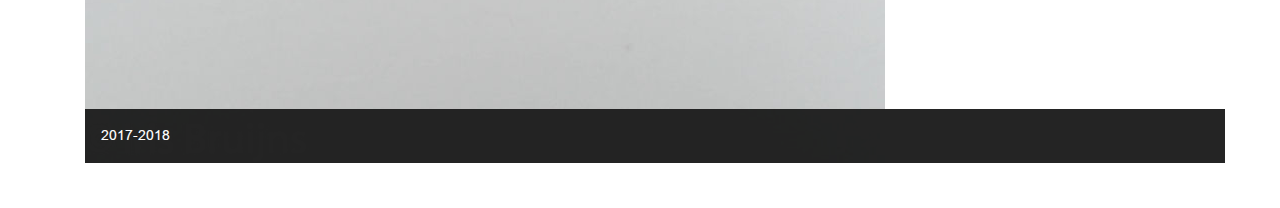
==== commit bff58cb4: "create github pages" ====
--- a/keramiek.html
+++ b/keramiek.html
@@ -59,13 +59,13 @@
             </div>
         </div>
         <div class="collapse navbar-collapse" id="navbarSupportedContent">
-            <ul class="navbar-nav nav-dropdown nav-right navbar-nav-top-padding" data-app-modern-menu="true"><li class="nav-item dropdown"><a class="nav-link link text-black display-4" href="index.html" aria-expanded="false">HOME</a></li><li class="nav-item"><a class="nav-link link text-black display-4" href="page3.html" aria-expanded="false">GRAFISCH ONTWERP</a></li><li class="nav-item dropdown"><a class="nav-link link dropdown-toggle text-black display-4" href="page4.html" aria-expanded="false" data-toggle="dropdown-submenu">GRAFIEK<br></a><div class="dropdown-menu"><a class="dropdown-item text-black display-4" href="page9.html" aria-expanded="false">Illustraties<br></a><a class="dropdown-item text-black display-4" href="page8.html" aria-expanded="true">Tekeningen<br></a></div></li><li class="nav-item"><a class="nav-link link text-black display-4" href="keramiek.html">KERAMIEK</a></li><li class="nav-item dropdown"><a class="nav-link link dropdown-toggle text-black display-4" href="page5.html" data-toggle="dropdown-submenu" aria-expanded="false">OVER MIJ</a><div class="dropdown-menu"><a class="dropdown-item text-black display-4" href="page5.html">Biografie<br></a><a class="dropdown-item text-black display-4" href="page2.html" aria-expanded="false">Contact<br></a></div></li></ul>
+            <ul class="navbar-nav nav-dropdown nav-right navbar-nav-top-padding" data-app-modern-menu="true"><li class="nav-item dropdown"><a class="nav-link link text-black display-4" href="index.html" aria-expanded="false">HOME</a></li><li class="nav-item"><a class="nav-link link text-black display-4" href="page3.html" aria-expanded="false">GRAFISCH ONTWERP</a></li><li class="nav-item dropdown"><a class="nav-link link dropdown-toggle text-black display-4" href="page4.html" aria-expanded="false" data-toggle="dropdown-submenu">GRAFIEK<br></a><div class="dropdown-menu"><a class="dropdown-item text-black display-4" href="page9.html" aria-expanded="false">Illustraties<br></a><a class="dropdown-item text-black display-4" href="page8.html" aria-expanded="false">Tekeningen<br></a></div></li><li class="nav-item"><a class="nav-link link text-black display-4" href="keramiek.html">KERAMIEK</a></li><li class="nav-item dropdown"><a class="nav-link link dropdown-toggle text-black display-4" href="page5.html" data-toggle="dropdown-submenu" aria-expanded="false">OVER MIJ</a><div class="dropdown-menu"><a class="dropdown-item text-black display-4" href="page5.html">Biografie<br></a><a class="dropdown-item text-black display-4" href="page2.html" aria-expanded="false">Contact<br></a></div></li></ul>
             
         </div>
     </nav>
 </section>
 
-<section class="engine"><a href="https://mobirise.info/i">free site creation software</a></section><section class="header1 cid-r5dur9LoPj" id="header1-1">
+<section class="engine"><a href="https://mobirise.info/y">html site templates</a></section><section class="header1 cid-r5dur9LoPj" id="header1-1">
 
     
 
--- a/assets/mobirise/css/mbr-additional.css
+++ b/assets/mobirise/css/mbr-additional.css
@@ -1773,12 +1773,13 @@
 .cid-r5SDIvv0HY .dropdown-item:hover {
   color: #767676 !important;
 }
-.cid-r5du0nJP3n {
-  background-image: url("../../../assets/images/1-1.jpg");
-}
-.cid-r5du0nJP3n H1 {
-  color: #232323;
-  text-align: left;
+.cid-rrtjJbpj6s {
+  padding-top: 120px;
+  padding-bottom: 90px;
+  background-color: #ffffff;
+}
+.cid-rrtjJbpj6s .mbr-section-subtitle {
+  color: #767676;
 }
 .cid-r7chUicJrF .navbar {
   background: #ffffff;
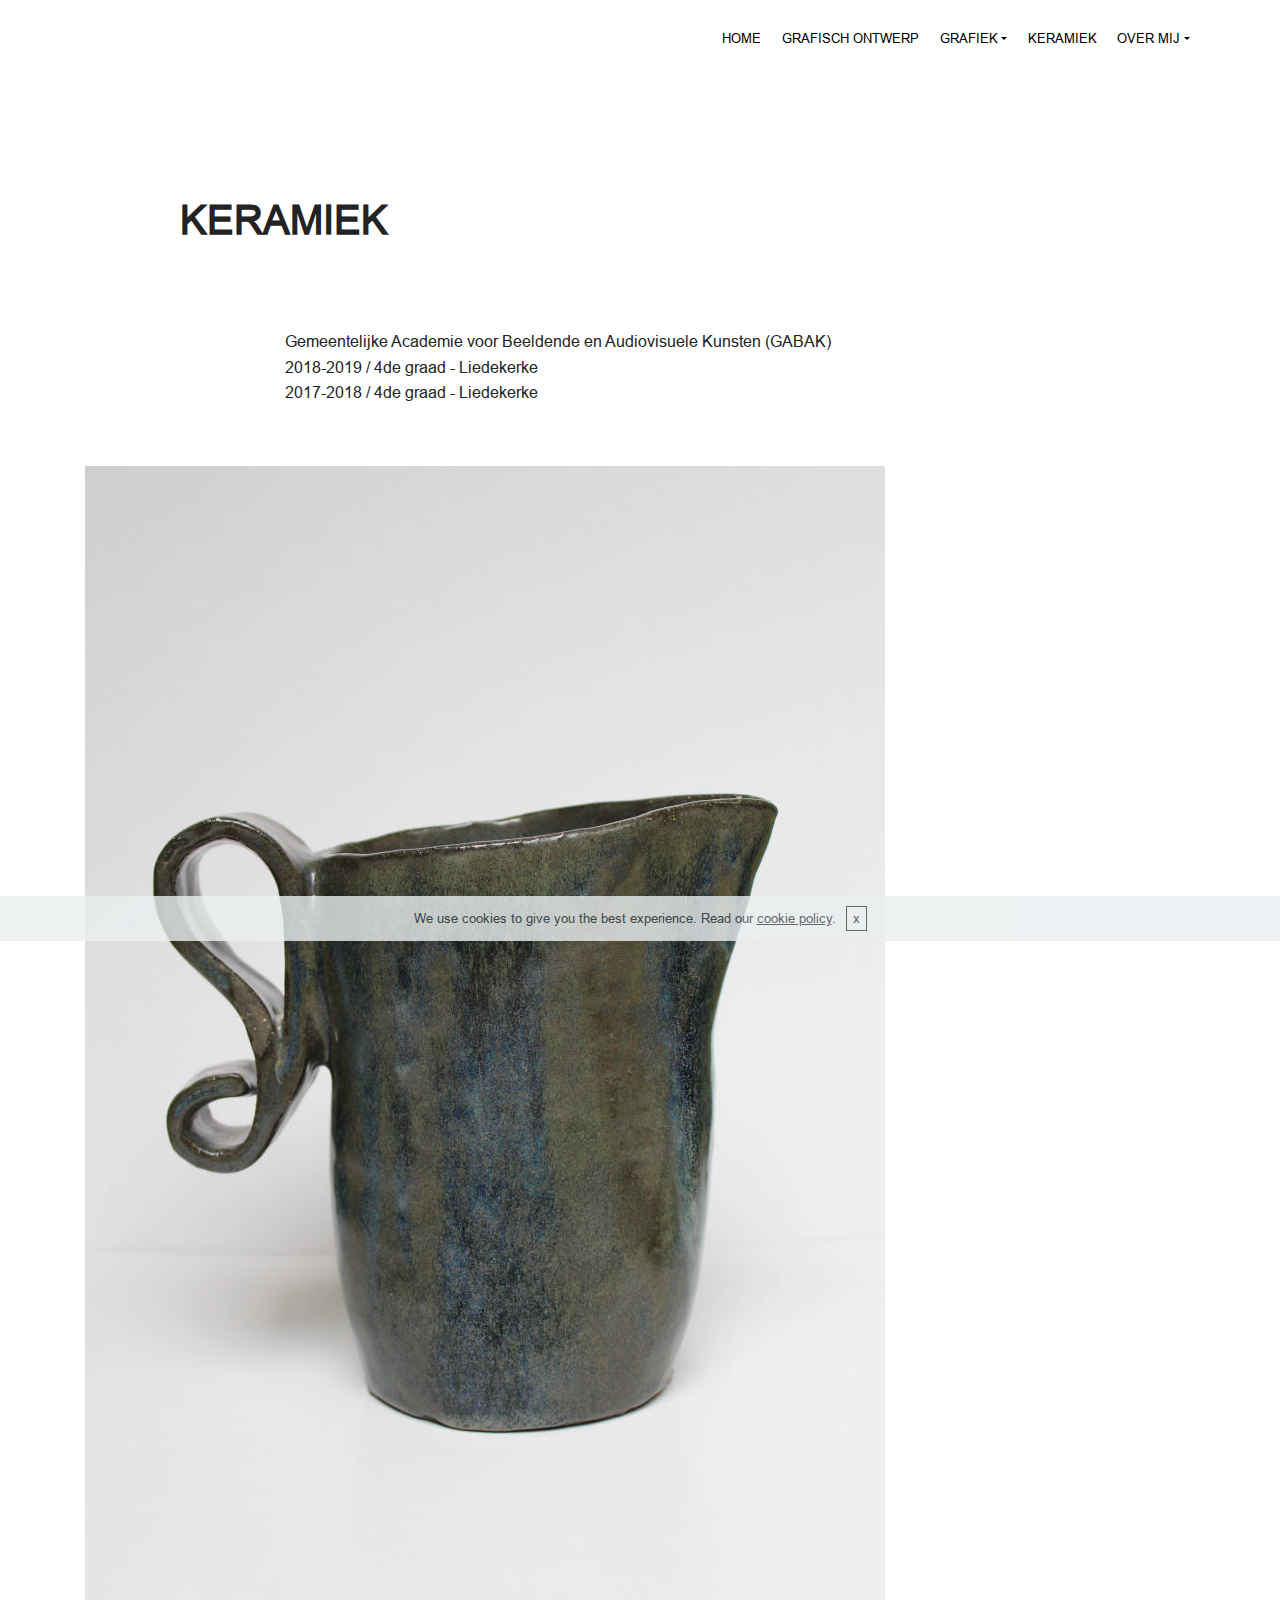
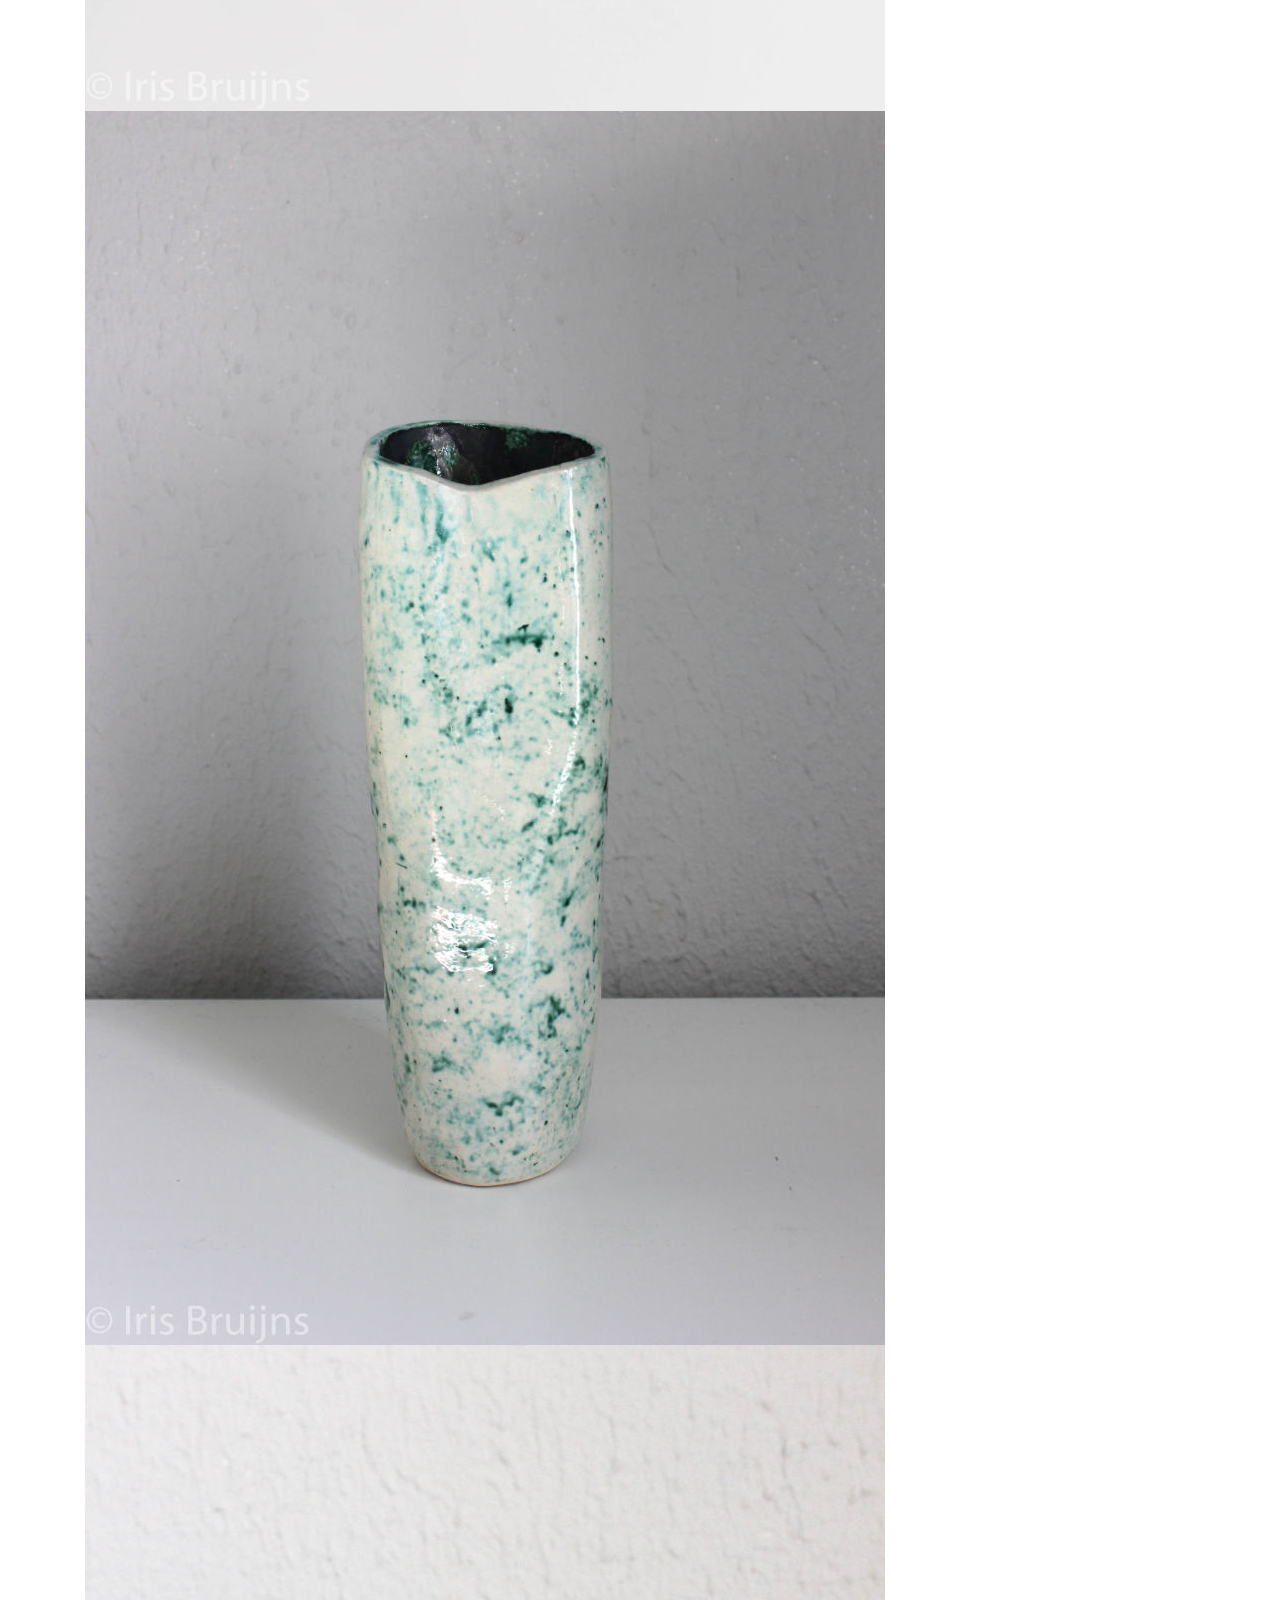
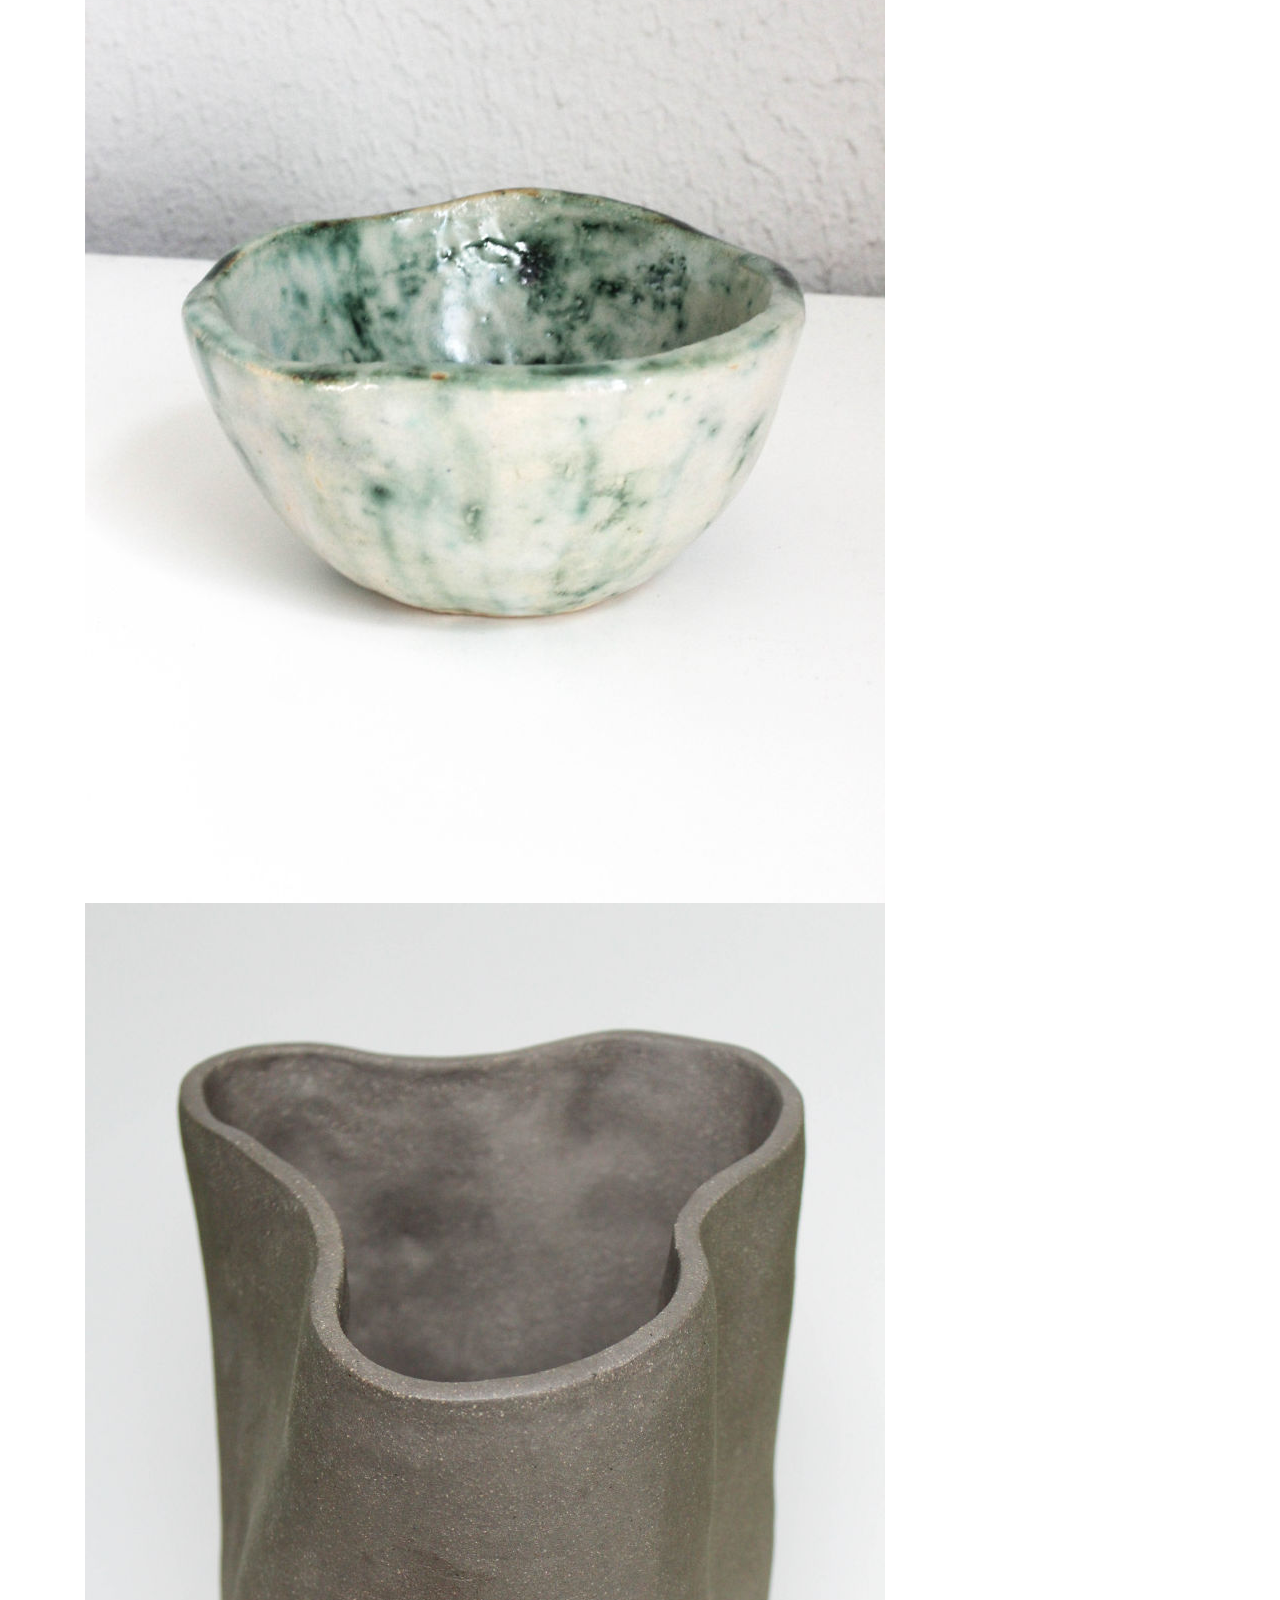
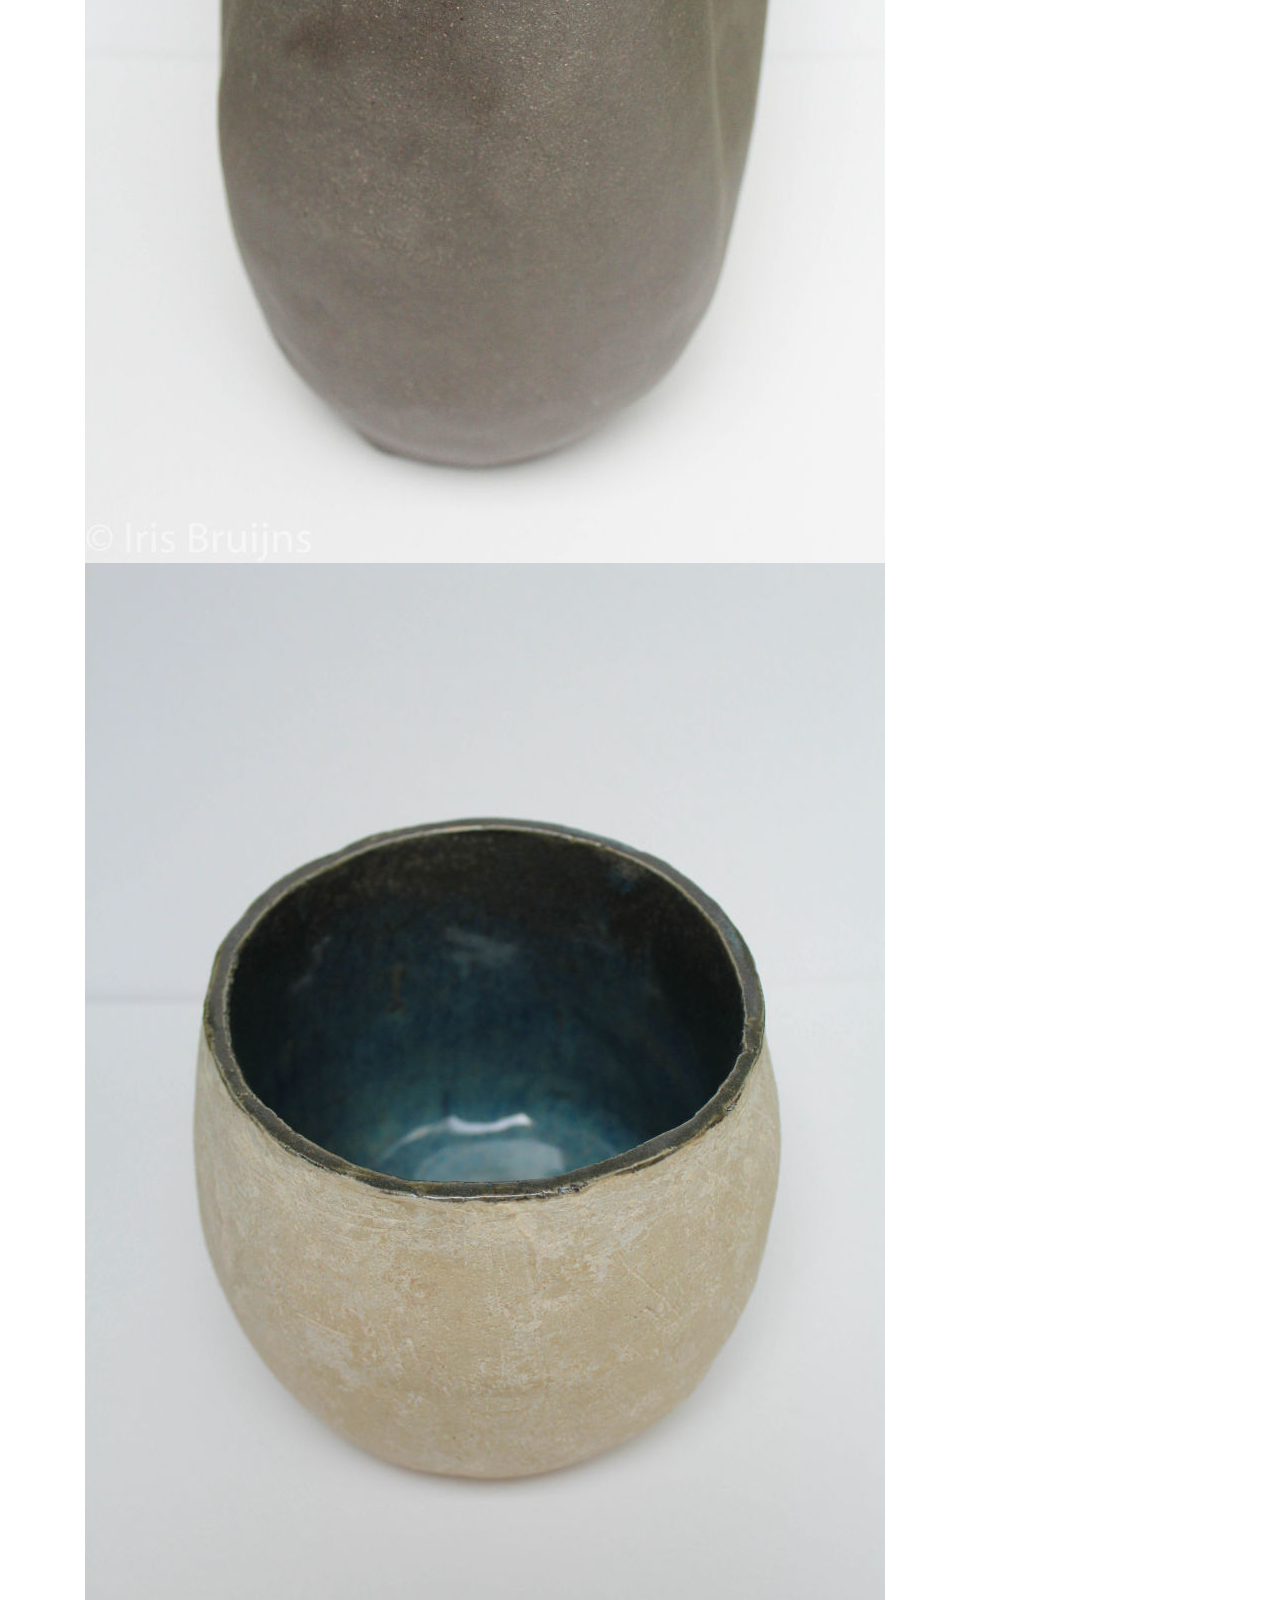
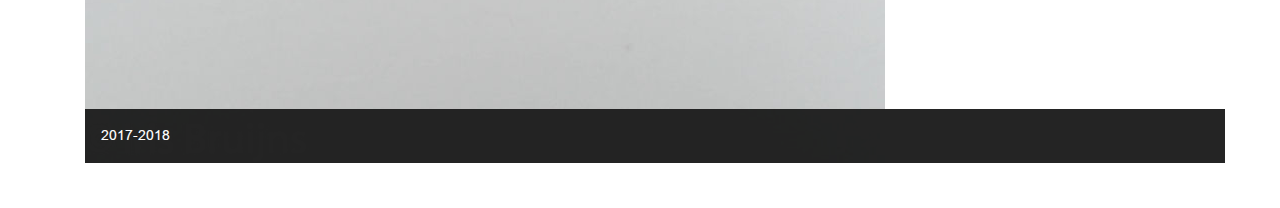
==== commit 622a839d: "create github pages" ====
--- a/keramiek.html
+++ b/keramiek.html
@@ -65,7 +65,7 @@
     </nav>
 </section>
 
-<section class="engine"><a href="https://mobirise.info/y">html site templates</a></section><section class="header1 cid-r5dur9LoPj" id="header1-1">
+<section class="engine"><a href="https://mobirise.info/t">free amp templates</a></section><section class="header1 cid-r5dur9LoPj" id="header1-1">
 
     
 
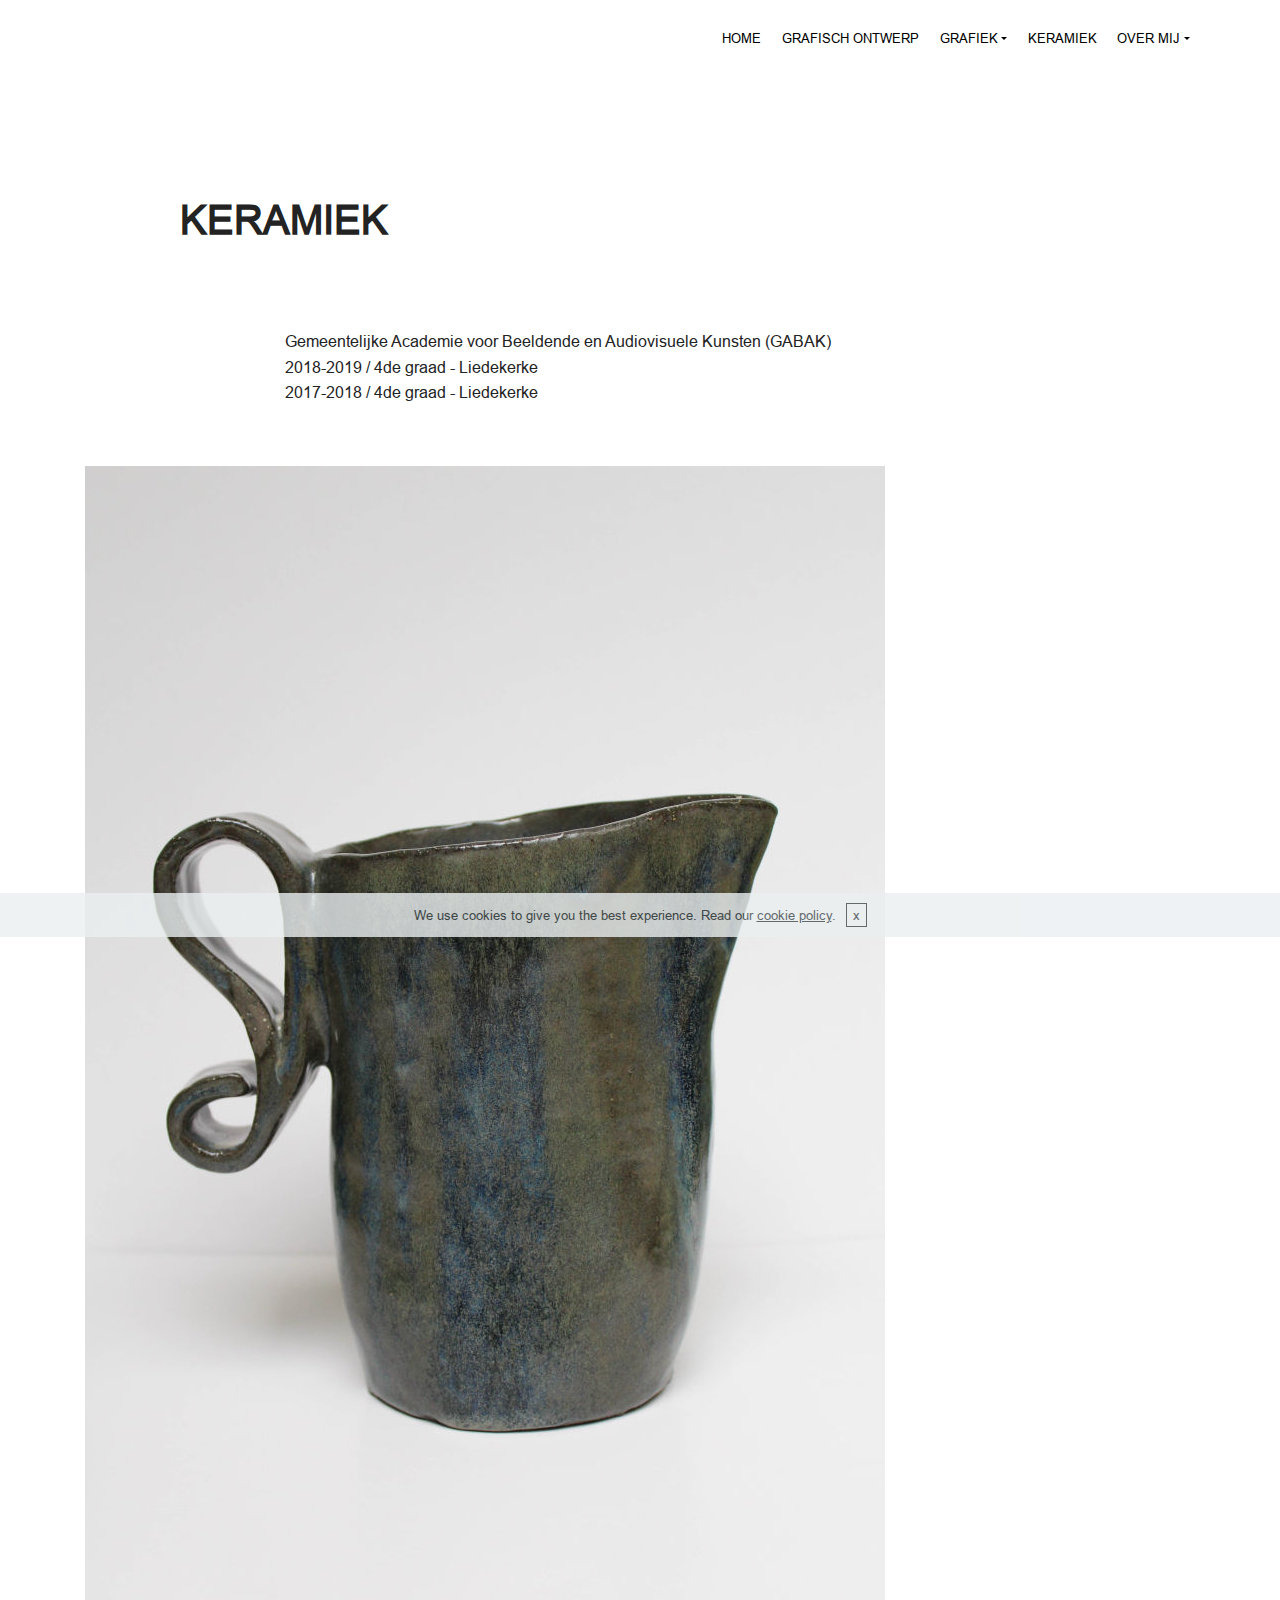
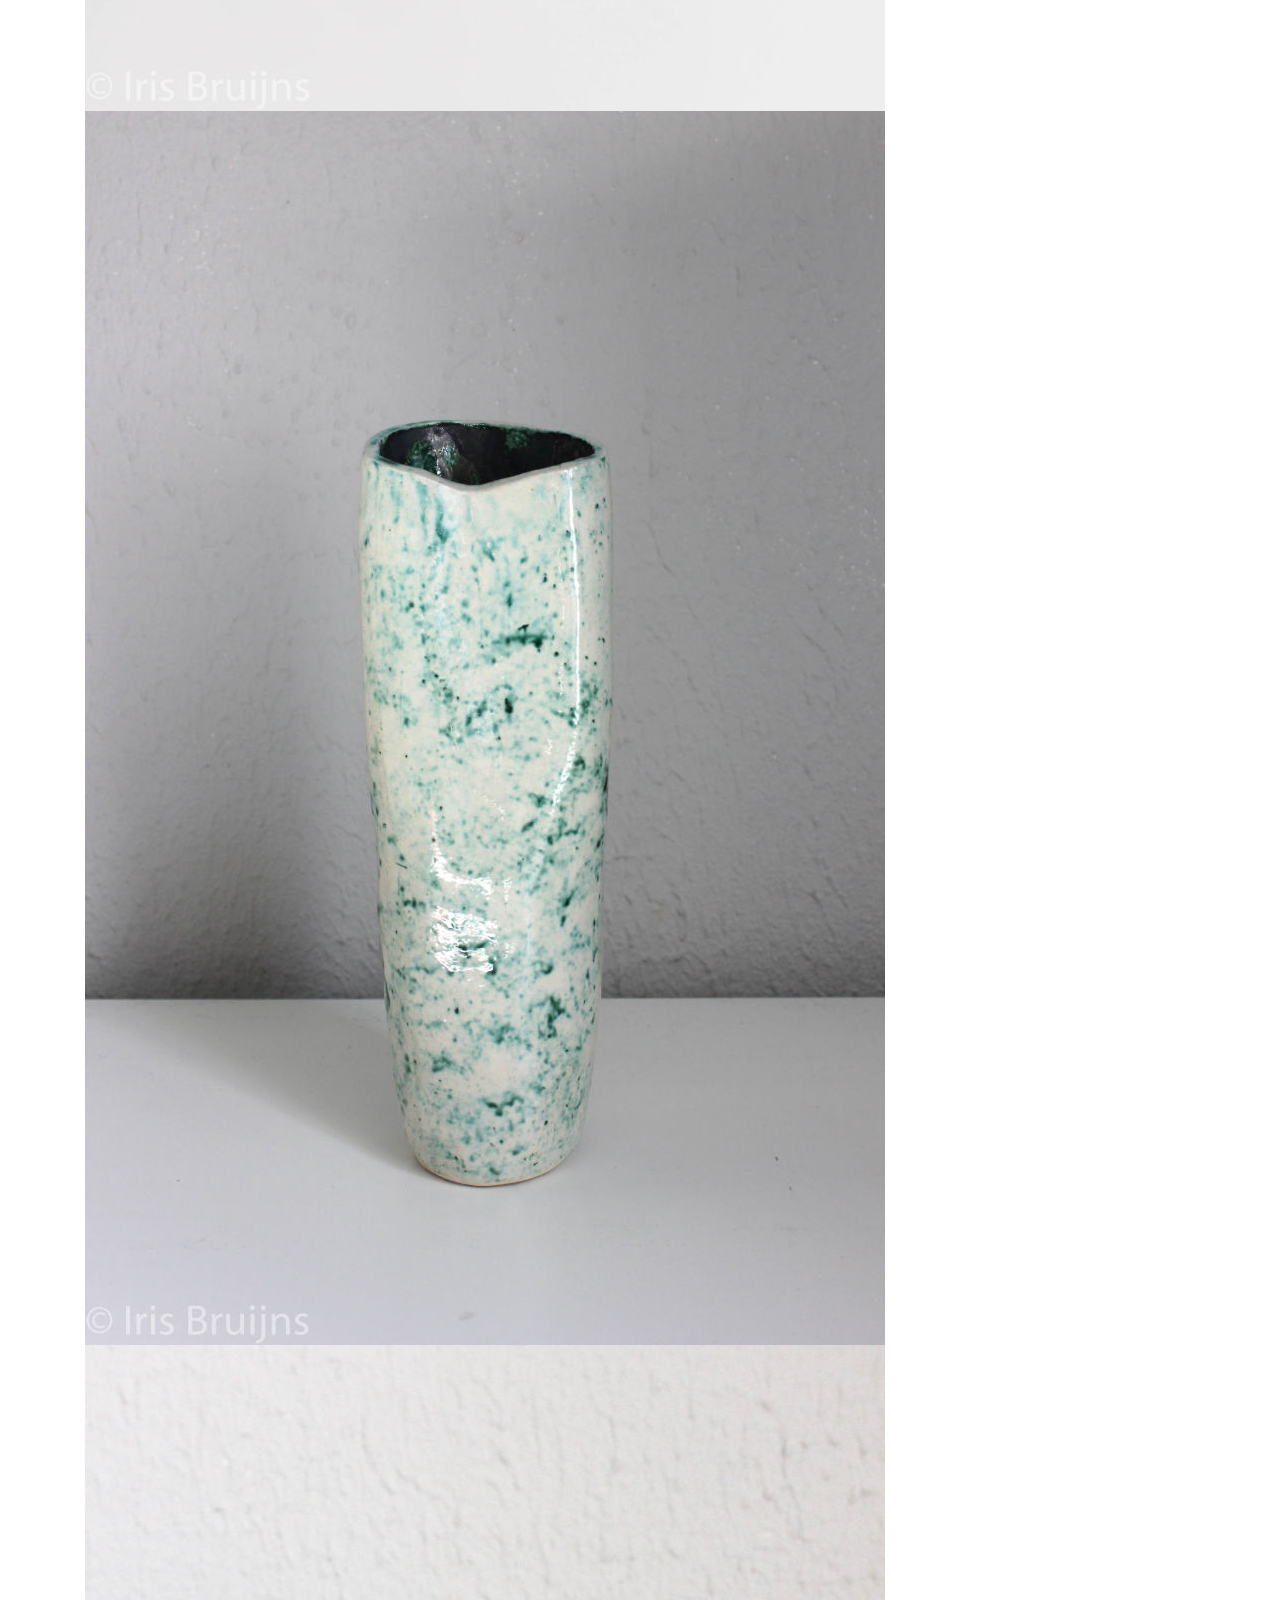
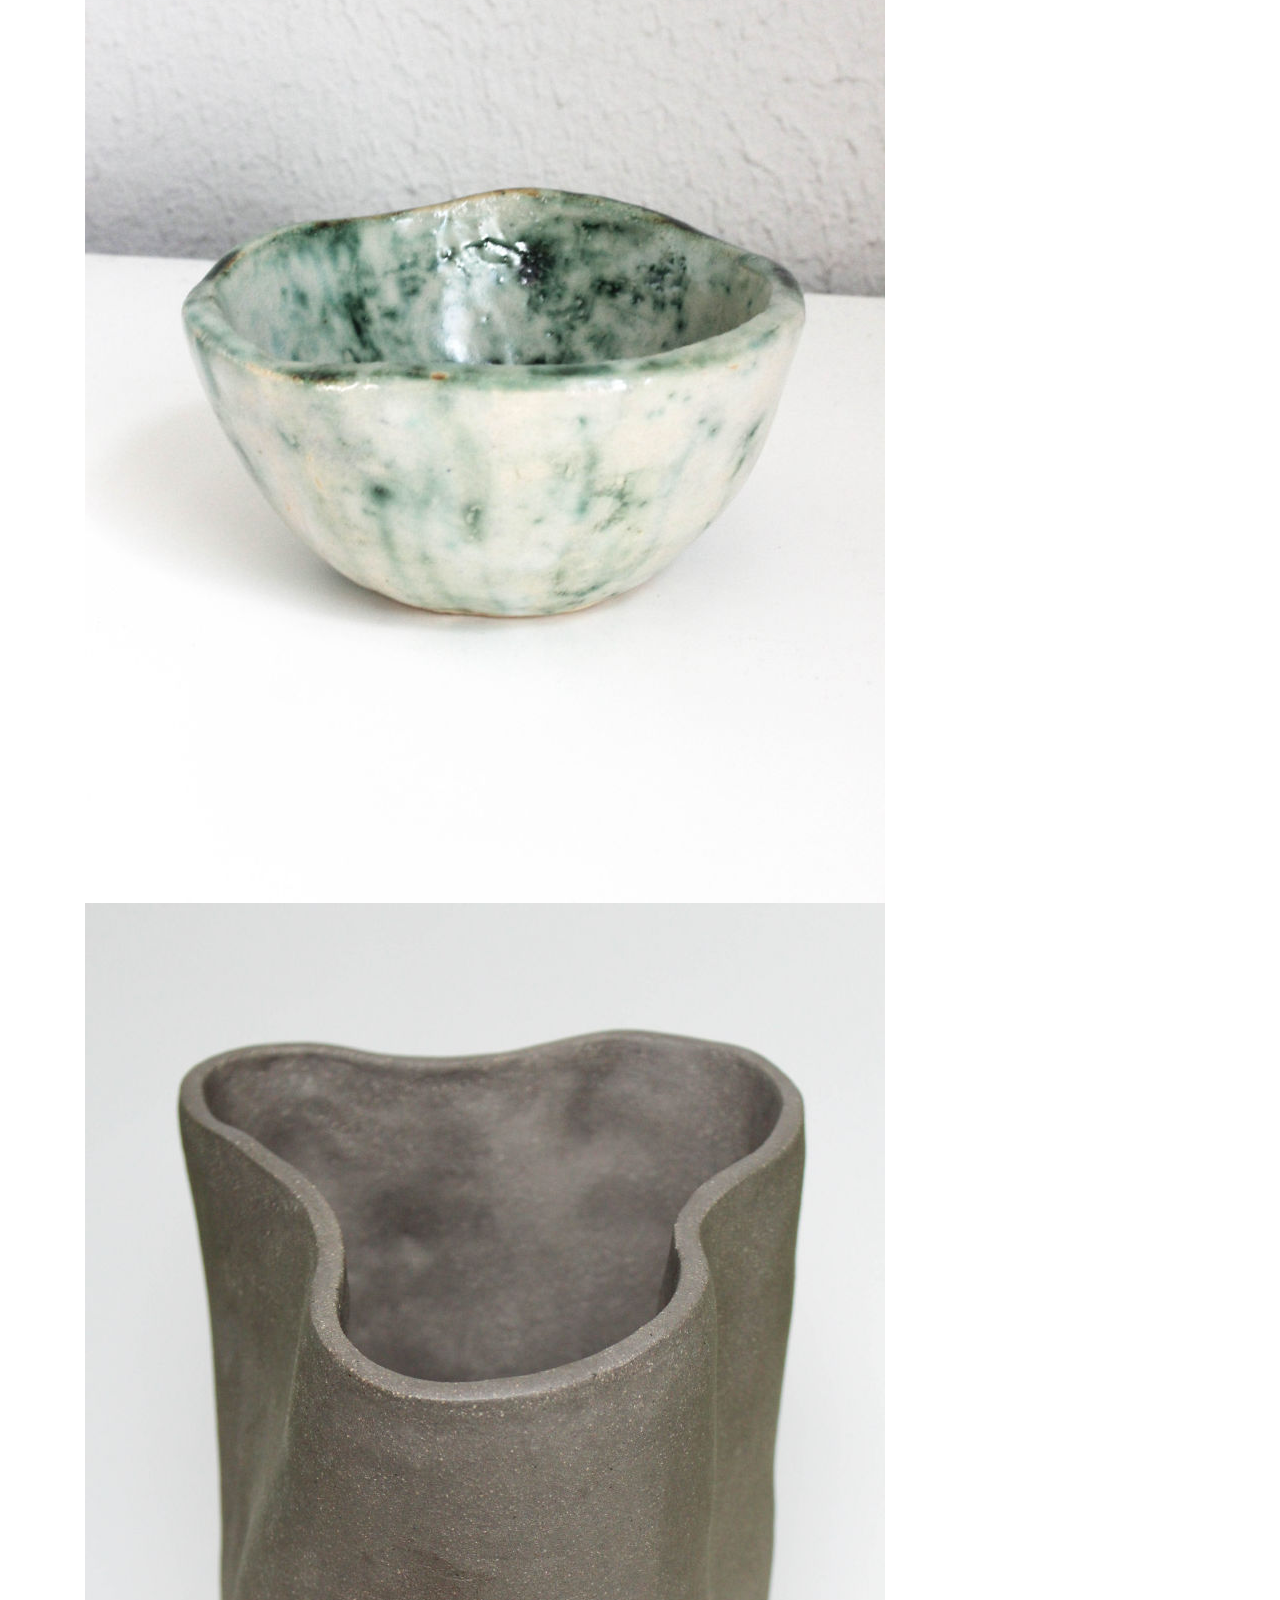
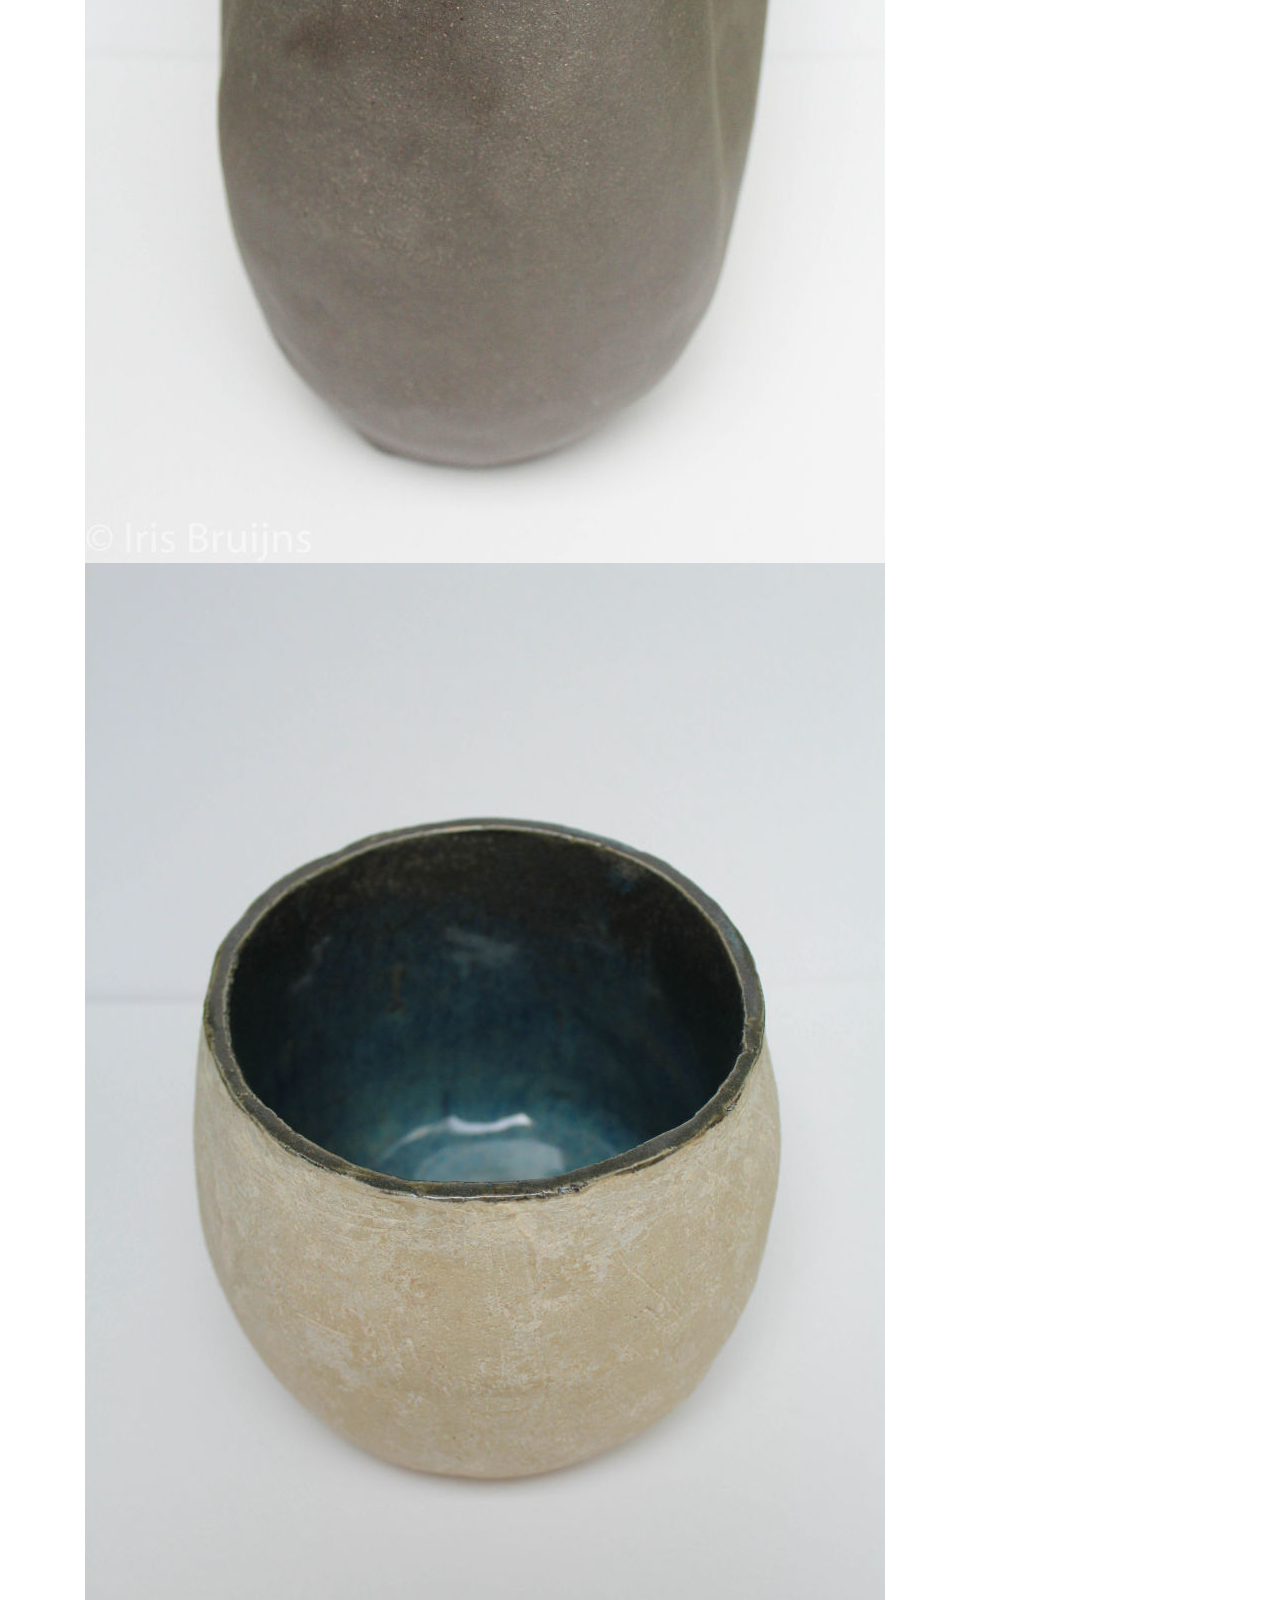
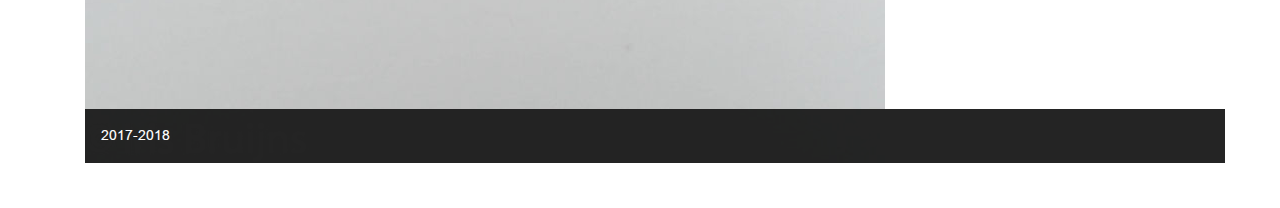
==== commit eb9551ea: "create github pages" ====
--- a/keramiek.html
+++ b/keramiek.html
@@ -65,7 +65,7 @@
     </nav>
 </section>
 
-<section class="engine"><a href="https://mobirise.info/t">free amp templates</a></section><section class="header1 cid-r5dur9LoPj" id="header1-1">
+<section class="engine"><a href="https://mobirise.info/f">simple website builder</a></section><section class="header1 cid-r5dur9LoPj" id="header1-1">
 
     
 
--- a/assets/mobirise/css/mbr-additional.css
+++ b/assets/mobirise/css/mbr-additional.css
@@ -1775,7 +1775,7 @@
 }
 .cid-rrtjJbpj6s {
   padding-top: 120px;
-  padding-bottom: 90px;
+  padding-bottom: 45px;
   background-color: #ffffff;
 }
 .cid-rrtjJbpj6s .mbr-section-subtitle {
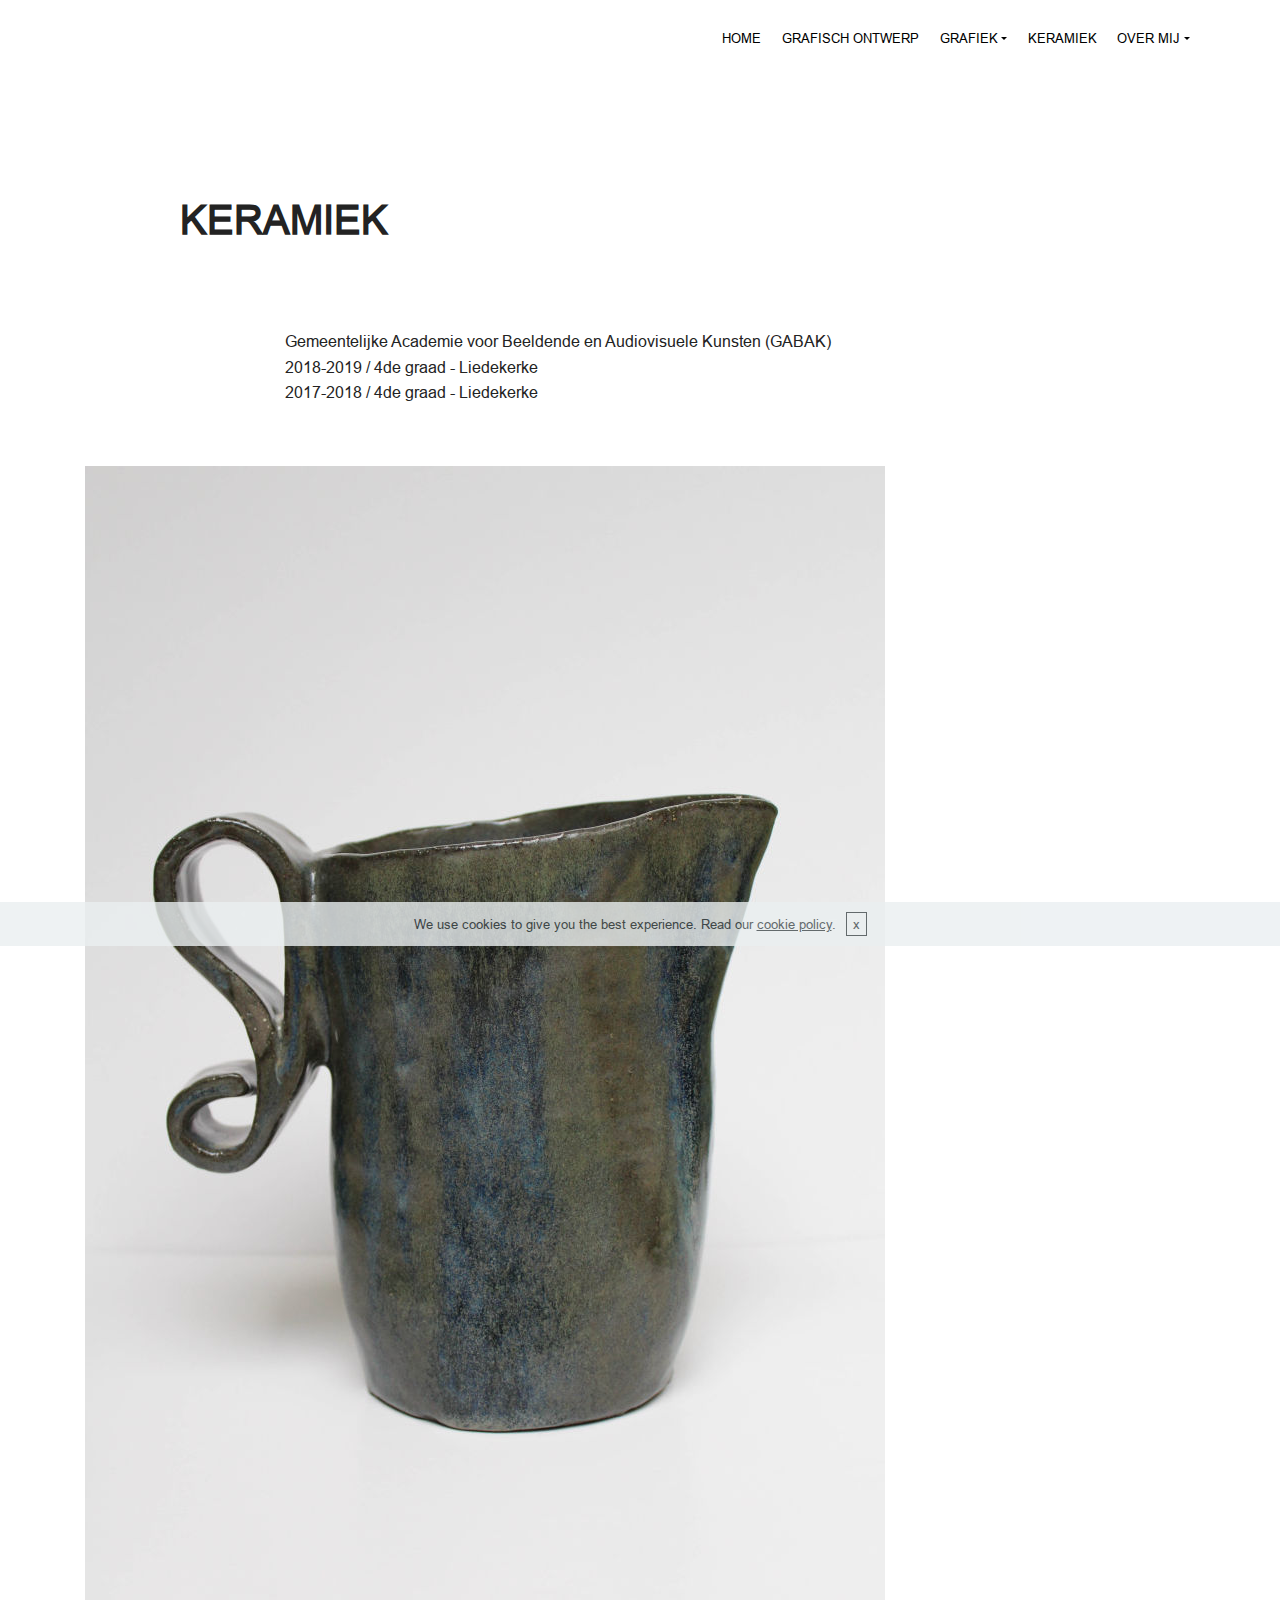
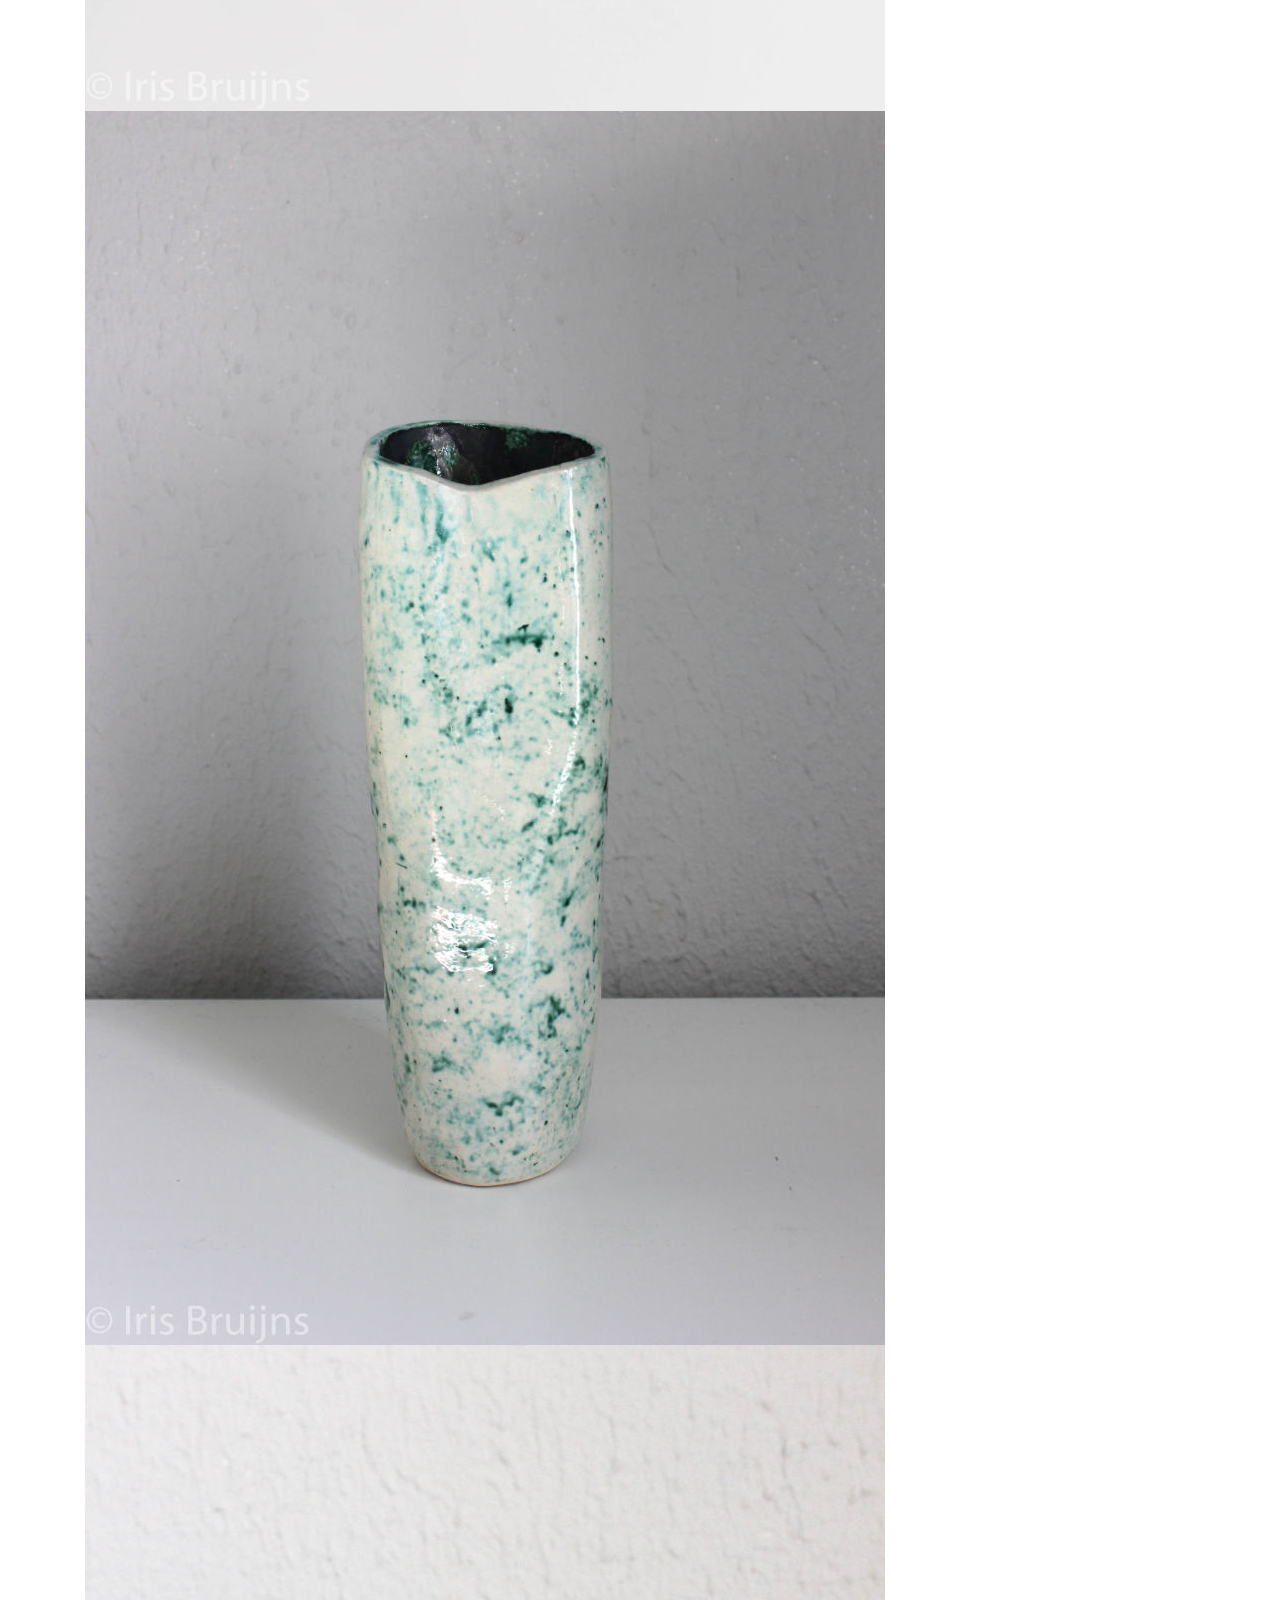
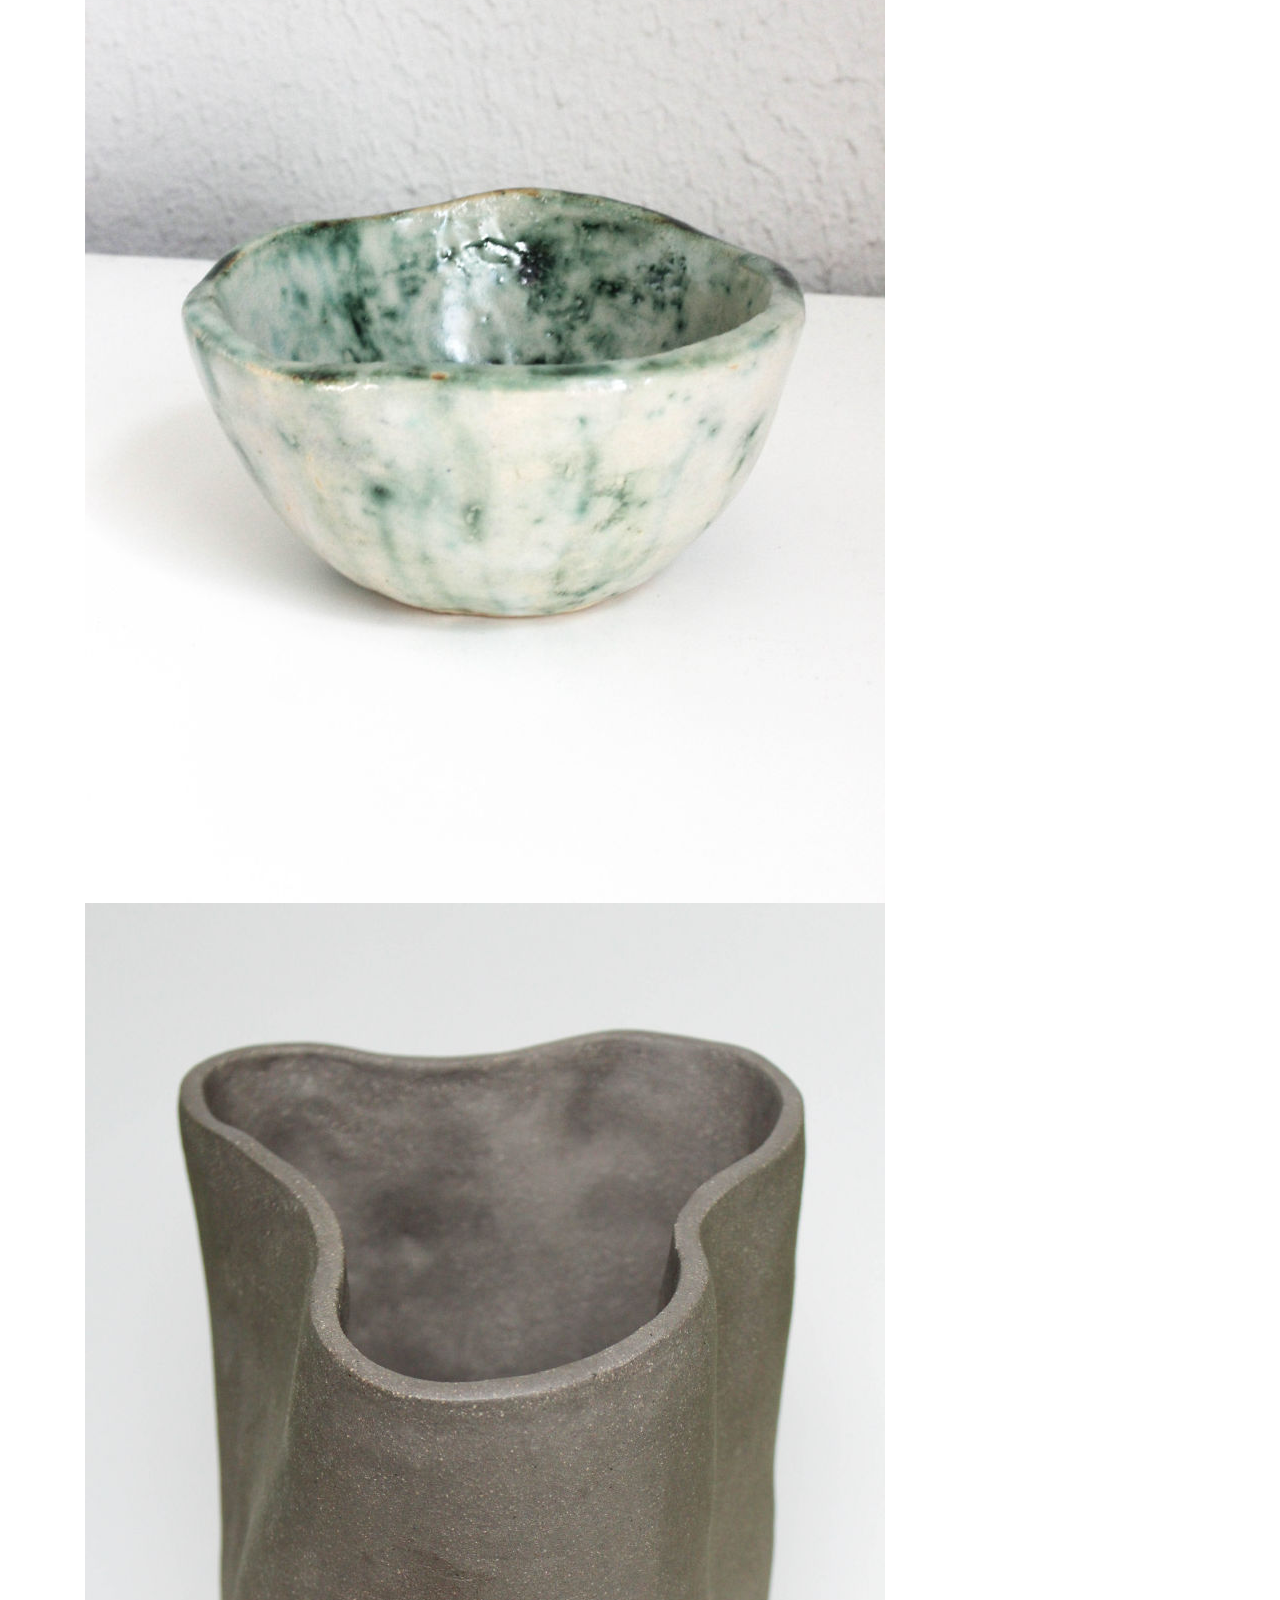
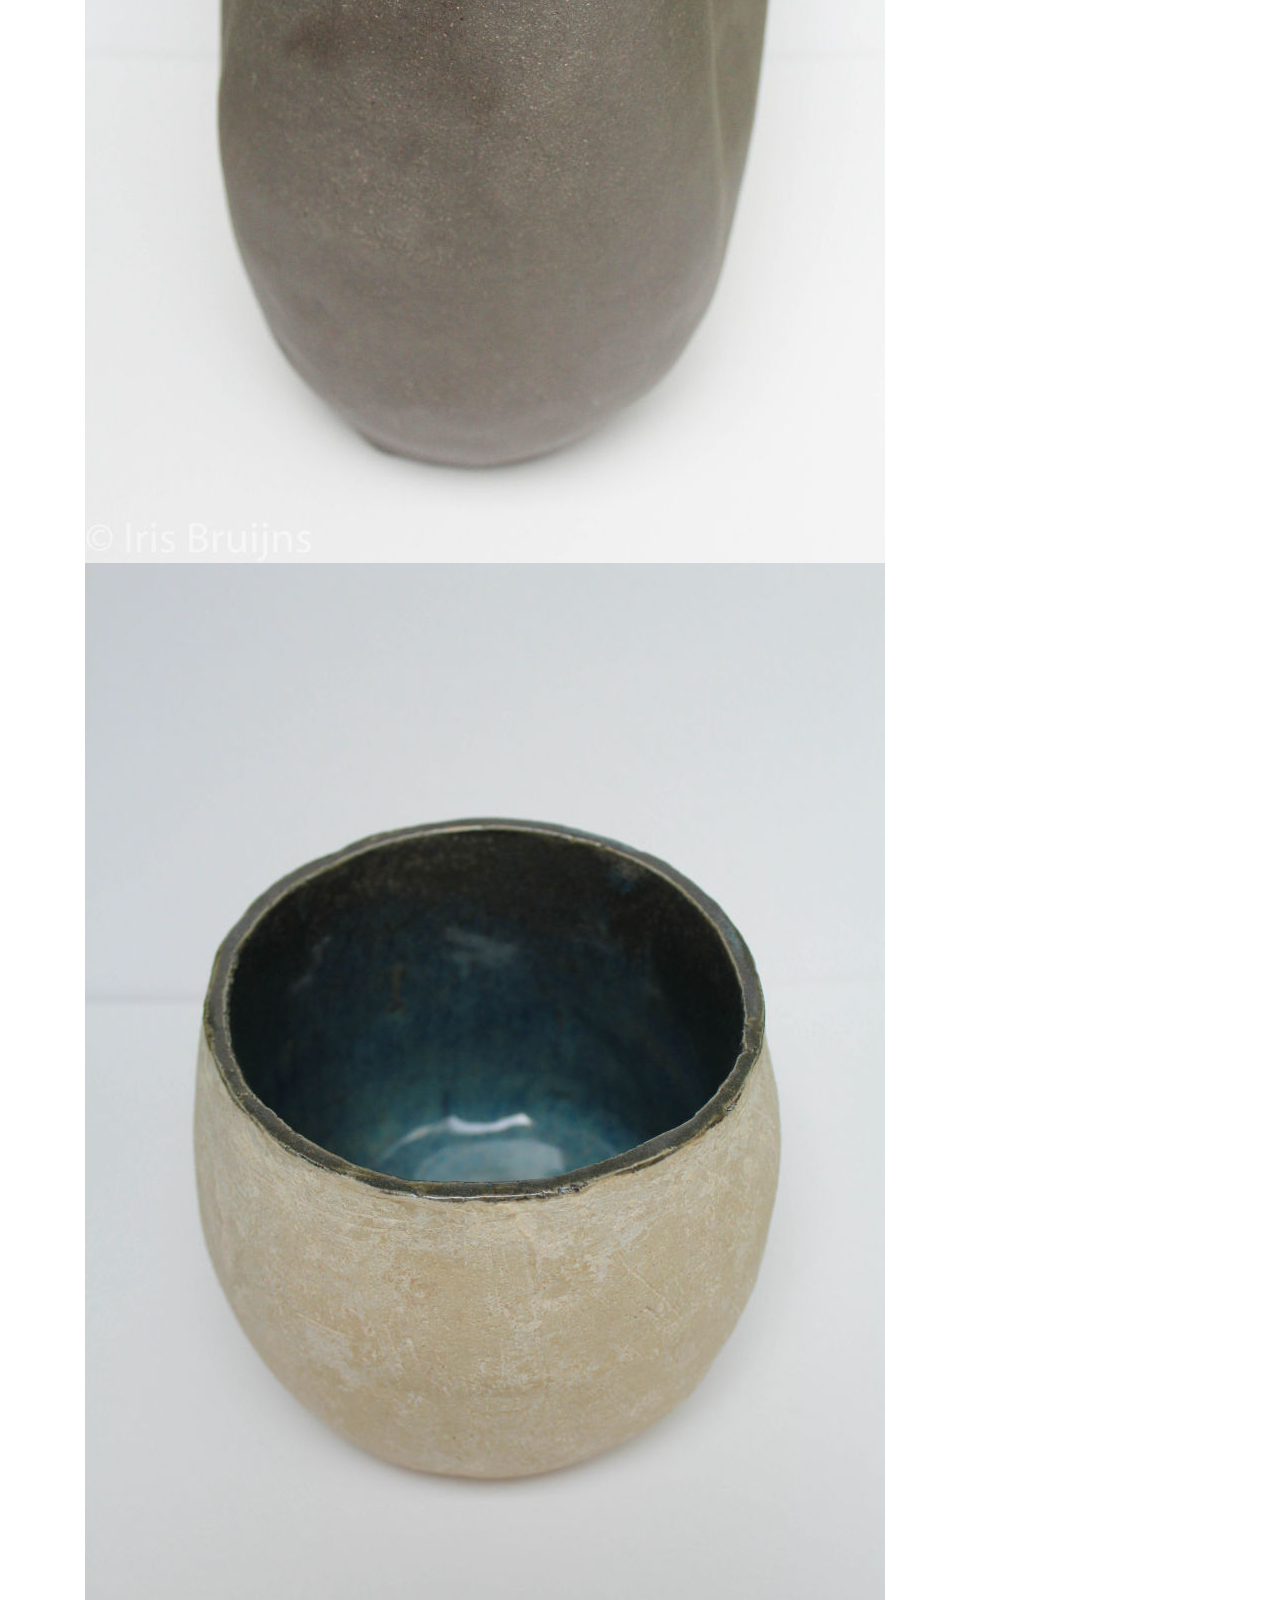
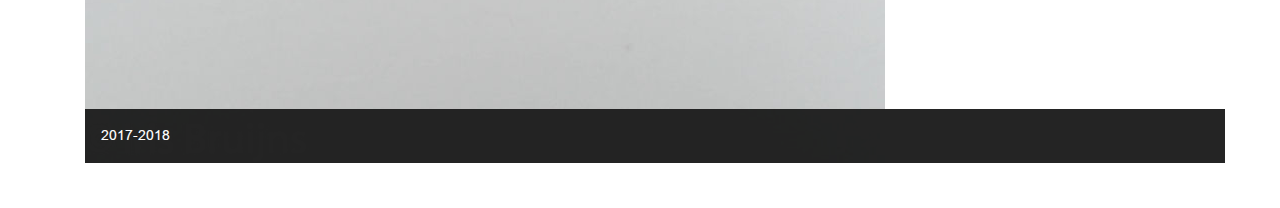
==== commit c531115f: "create github pages" ====
--- a/keramiek.html
+++ b/keramiek.html
@@ -65,7 +65,7 @@
     </nav>
 </section>
 
-<section class="engine"><a href="https://mobirise.info/f">simple website builder</a></section><section class="header1 cid-r5dur9LoPj" id="header1-1">
+<section class="engine"><a href="https://mobirise.info">Mobirise</a></section><section class="header1 cid-r5dur9LoPj" id="header1-1">
 
     
 
--- a/assets/mobirise/css/mbr-additional.css
+++ b/assets/mobirise/css/mbr-additional.css
@@ -6753,3 +6753,421 @@
 .cid-rhHUobYOGw .mbr-text {
   color: #232323;
 }
+.cid-r7chGRsfym .navbar {
+  background: #ffffff;
+  transition: none;
+  min-height: 77px;
+  padding: .5rem 0;
+}
+.cid-r7chGRsfym .navbar-dropdown.bg-color.transparent.opened {
+  background: #ffffff;
+}
+.cid-r7chGRsfym a {
+  font-style: normal;
+}
+.cid-r7chGRsfym .nav-item span {
+  padding-right: 0.4em;
+  line-height: 0.5em;
+  vertical-align: text-bottom;
+  position: relative;
+  text-decoration: none;
+}
+.cid-r7chGRsfym .nav-item a {
+  display: -webkit-flex;
+  align-items: center;
+  justify-content: center;
+  padding: 0.7rem 0 !important;
+  margin: 0rem .65rem !important;
+  -webkit-align-items: center;
+  -webkit-justify-content: center;
+}
+.cid-r7chGRsfym .nav-item:focus,
+.cid-r7chGRsfym .nav-link:focus {
+  outline: none;
+}
+.cid-r7chGRsfym .btn {
+  padding: 0.4rem 1.5rem;
+  display: -webkit-inline-flex;
+  align-items: center;
+  -webkit-align-items: center;
+}
+.cid-r7chGRsfym .btn .mbr-iconfont {
+  font-size: 1.6rem;
+}
+.cid-r7chGRsfym .menu-logo {
+  margin-right: auto;
+}
+.cid-r7chGRsfym .menu-logo .navbar-brand {
+  display: -webkit-flex;
+  margin-left: 5rem;
+  padding: 0;
+  transition: padding .2s;
+  min-height: 3.8rem;
+  align-items: center;
+  -webkit-align-items: center;
+}
+.cid-r7chGRsfym .menu-logo .navbar-brand .navbar-caption-wrap {
+  display: -webkit-flex;
+  -webkit-align-items: center;
+  align-items: center;
+  word-break: break-word;
+  min-width: 7rem;
+  margin: .3rem 0;
+}
+.cid-r7chGRsfym .menu-logo .navbar-brand .navbar-caption-wrap .navbar-caption {
+  line-height: 1.2rem !important;
+  padding-right: 2rem;
+}
+.cid-r7chGRsfym .menu-logo .navbar-brand .navbar-logo {
+  font-size: 4rem;
+  transition: font-size 0.25s;
+}
+.cid-r7chGRsfym .menu-logo .navbar-brand .navbar-logo img {
+  display: -webkit-flex;
+}
+.cid-r7chGRsfym .menu-logo .navbar-brand .navbar-logo .mbr-iconfont {
+  transition: font-size 0.25s;
+}
+.cid-r7chGRsfym .navbar-toggleable-sm .navbar-collapse {
+  justify-content: flex-end;
+  -webkit-justify-content: flex-end;
+  padding-right: 5rem;
+  width: auto;
+}
+.cid-r7chGRsfym .navbar-toggleable-sm .navbar-collapse .navbar-nav {
+  flex-wrap: wrap;
+  -webkit-flex-wrap: wrap;
+  padding-left: 0;
+}
+.cid-r7chGRsfym .navbar-toggleable-sm .navbar-collapse .navbar-nav .nav-item {
+  -webkit-align-self: center;
+  align-self: center;
+}
+.cid-r7chGRsfym .navbar-toggleable-sm .navbar-collapse .navbar-buttons {
+  padding-left: 0;
+  padding-bottom: 0;
+}
+.cid-r7chGRsfym .dropdown .dropdown-menu {
+  background: #ffffff;
+  display: none;
+  position: absolute;
+  min-width: 5rem;
+  padding-top: 1.4rem;
+  padding-bottom: 1.4rem;
+  text-align: left;
+}
+.cid-r7chGRsfym .dropdown .dropdown-menu .dropdown-item {
+  width: auto;
+  padding: 0.235em 1.5385em 0.235em 1.5385em !important;
+}
+.cid-r7chGRsfym .dropdown .dropdown-menu .dropdown-item::after {
+  right: 0.5rem;
+}
+.cid-r7chGRsfym .dropdown .dropdown-menu .dropdown-submenu {
+  margin: 0;
+}
+.cid-r7chGRsfym .dropdown.open > .dropdown-menu {
+  display: block;
+}
+.cid-r7chGRsfym .navbar-toggleable-sm.opened:after {
+  position: absolute;
+  width: 100vw;
+  height: 100vh;
+  content: '';
+  background-color: rgba(0, 0, 0, 0.1);
+  left: 0;
+  bottom: 0;
+  transform: translateY(100%);
+  -webkit-transform: translateY(100%);
+  z-index: 1000;
+}
+.cid-r7chGRsfym .navbar.navbar-short {
+  min-height: 60px;
+  transition: all .2s;
+}
+.cid-r7chGRsfym .navbar.navbar-short .navbar-toggler-right {
+  top: 20px;
+}
+.cid-r7chGRsfym .navbar.navbar-short .navbar-logo a {
+  font-size: 2.5rem !important;
+  line-height: 2.5rem;
+  transition: font-size 0.25s;
+}
+.cid-r7chGRsfym .navbar.navbar-short .navbar-logo a .mbr-iconfont {
+  font-size: 2.5rem !important;
+}
+.cid-r7chGRsfym .navbar.navbar-short .navbar-logo a img {
+  height: 3rem !important;
+}
+.cid-r7chGRsfym .navbar.navbar-short .navbar-brand {
+  min-height: 3rem;
+}
+.cid-r7chGRsfym button.navbar-toggler {
+  width: 31px;
+  height: 18px;
+  cursor: pointer;
+  transition: all .2s;
+  top: 1.5rem;
+  right: 1rem;
+}
+.cid-r7chGRsfym button.navbar-toggler:focus {
+  outline: none;
+}
+.cid-r7chGRsfym button.navbar-toggler .hamburger span {
+  position: absolute;
+  right: 0;
+  width: 30px;
+  height: 2px;
+  border-right: 5px;
+  background-color: #333333;
+}
+.cid-r7chGRsfym button.navbar-toggler .hamburger span:nth-child(1) {
+  top: 0;
+  transition: all .2s;
+}
+.cid-r7chGRsfym button.navbar-toggler .hamburger span:nth-child(2) {
+  top: 8px;
+  transition: all .15s;
+}
+.cid-r7chGRsfym button.navbar-toggler .hamburger span:nth-child(3) {
+  top: 8px;
+  transition: all .15s;
+}
+.cid-r7chGRsfym button.navbar-toggler .hamburger span:nth-child(4) {
+  top: 16px;
+  transition: all .2s;
+}
+.cid-r7chGRsfym nav.opened .hamburger span:nth-child(1) {
+  top: 8px;
+  width: 0;
+  opacity: 0;
+  right: 50%;
+  transition: all .2s;
+}
+.cid-r7chGRsfym nav.opened .hamburger span:nth-child(2) {
+  -webkit-transform: rotate(45deg);
+  transform: rotate(45deg);
+  transition: all .25s;
+}
+.cid-r7chGRsfym nav.opened .hamburger span:nth-child(3) {
+  -webkit-transform: rotate(-45deg);
+  transform: rotate(-45deg);
+  transition: all .25s;
+}
+.cid-r7chGRsfym nav.opened .hamburger span:nth-child(4) {
+  top: 8px;
+  width: 0;
+  opacity: 0;
+  right: 50%;
+  transition: all .2s;
+}
+.cid-r7chGRsfym .collapsed.navbar-expand {
+  flex-direction: column;
+  -webkit-flex-direction: column;
+}
+.cid-r7chGRsfym .collapsed .btn {
+  display: -webkit-flex;
+}
+.cid-r7chGRsfym .collapsed .navbar-collapse {
+  display: none !important;
+  padding-right: 0 !important;
+}
+.cid-r7chGRsfym .collapsed .navbar-collapse.collapsing,
+.cid-r7chGRsfym .collapsed .navbar-collapse.show {
+  display: block !important;
+}
+.cid-r7chGRsfym .collapsed .navbar-collapse.collapsing .navbar-nav,
+.cid-r7chGRsfym .collapsed .navbar-collapse.show .navbar-nav {
+  display: block;
+  text-align: center;
+}
+.cid-r7chGRsfym .collapsed .navbar-collapse.collapsing .navbar-nav .nav-item,
+.cid-r7chGRsfym .collapsed .navbar-collapse.show .navbar-nav .nav-item {
+  clear: both;
+}
+.cid-r7chGRsfym .collapsed .navbar-collapse.collapsing .navbar-nav .nav-item:last-child,
+.cid-r7chGRsfym .collapsed .navbar-collapse.show .navbar-nav .nav-item:last-child {
+  margin-bottom: 1rem;
+}
+.cid-r7chGRsfym .collapsed .navbar-collapse.collapsing .navbar-buttons,
+.cid-r7chGRsfym .collapsed .navbar-collapse.show .navbar-buttons {
+  text-align: center;
+}
+.cid-r7chGRsfym .collapsed .navbar-collapse.collapsing .navbar-buttons:last-child,
+.cid-r7chGRsfym .collapsed .navbar-collapse.show .navbar-buttons:last-child {
+  margin-bottom: 1rem;
+}
+.cid-r7chGRsfym .collapsed button.navbar-toggler {
+  display: block;
+}
+.cid-r7chGRsfym .collapsed .navbar-brand {
+  margin-left: 1rem !important;
+}
+.cid-r7chGRsfym .collapsed .navbar-toggleable-sm {
+  flex-direction: column;
+  -webkit-flex-direction: column;
+}
+.cid-r7chGRsfym .collapsed .dropdown .dropdown-menu {
+  width: 100%;
+  text-align: center;
+  position: relative;
+  opacity: 0;
+  display: block;
+  height: 0;
+  visibility: hidden;
+  padding: 0;
+  transition-duration: .5s;
+  transition-property: opacity,padding,height;
+}
+.cid-r7chGRsfym .collapsed .dropdown.open > .dropdown-menu {
+  position: relative;
+  opacity: 1;
+  height: auto;
+  padding: 1.4rem 0;
+  visibility: visible;
+}
+.cid-r7chGRsfym .collapsed .dropdown .dropdown-submenu {
+  left: 0;
+  text-align: center;
+  width: 100%;
+}
+.cid-r7chGRsfym .collapsed .dropdown .dropdown-toggle[data-toggle="dropdown-submenu"]::after {
+  margin-top: 0;
+  position: inherit;
+  right: 0;
+  top: 50%;
+  display: inline-block;
+  width: 0;
+  height: 0;
+  margin-left: .3em;
+  vertical-align: middle;
+  content: "";
+  border-top: .30em solid;
+  border-right: .30em solid transparent;
+  border-left: .30em solid transparent;
+}
+@media (max-width: 991px) {
+  .cid-r7chGRsfym.navbar-expand {
+    flex-direction: column;
+    -webkit-flex-direction: column;
+  }
+  .cid-r7chGRsfym img {
+    height: 3.8rem !important;
+  }
+  .cid-r7chGRsfym .btn {
+    display: -webkit-flex;
+  }
+  .cid-r7chGRsfym button.navbar-toggler {
+    display: block;
+  }
+  .cid-r7chGRsfym .navbar-brand {
+    margin-left: 1rem !important;
+  }
+  .cid-r7chGRsfym .navbar-toggleable-sm {
+    flex-direction: column;
+    -webkit-flex-direction: column;
+  }
+  .cid-r7chGRsfym .navbar-collapse {
+    display: none !important;
+    padding-right: 0 !important;
+  }
+  .cid-r7chGRsfym .navbar-collapse.collapsing,
+  .cid-r7chGRsfym .navbar-collapse.show {
+    display: block !important;
+  }
+  .cid-r7chGRsfym .navbar-collapse.collapsing .navbar-nav,
+  .cid-r7chGRsfym .navbar-collapse.show .navbar-nav {
+    display: block;
+    text-align: center;
+  }
+  .cid-r7chGRsfym .navbar-collapse.collapsing .navbar-nav .nav-item,
+  .cid-r7chGRsfym .navbar-collapse.show .navbar-nav .nav-item {
+    clear: both;
+  }
+  .cid-r7chGRsfym .navbar-collapse.collapsing .navbar-nav .nav-item:last-child,
+  .cid-r7chGRsfym .navbar-collapse.show .navbar-nav .nav-item:last-child {
+    margin-bottom: 1rem;
+  }
+  .cid-r7chGRsfym .navbar-collapse.collapsing .navbar-buttons,
+  .cid-r7chGRsfym .navbar-collapse.show .navbar-buttons {
+    text-align: center;
+  }
+  .cid-r7chGRsfym .navbar-collapse.collapsing .navbar-buttons:last-child,
+  .cid-r7chGRsfym .navbar-collapse.show .navbar-buttons:last-child {
+    margin-bottom: 1rem;
+  }
+  .cid-r7chGRsfym .dropdown .dropdown-menu {
+    width: 100%;
+    text-align: center;
+    position: relative;
+    opacity: 0;
+    display: block;
+    height: 0;
+    visibility: hidden;
+    padding: 0;
+    transition-duration: .5s;
+    transition-property: opacity,padding,height;
+  }
+  .cid-r7chGRsfym .dropdown.open > .dropdown-menu {
+    position: relative;
+    opacity: 1;
+    height: auto;
+    padding: 1.4rem 0;
+    visibility: visible;
+  }
+  .cid-r7chGRsfym .dropdown .dropdown-submenu {
+    left: 0;
+    text-align: center;
+    width: 100%;
+  }
+  .cid-r7chGRsfym .dropdown .dropdown-toggle[data-toggle="dropdown-submenu"]::after {
+    margin-top: 0;
+    position: inherit;
+    right: 0;
+    top: 50%;
+    display: inline-block;
+    width: 0;
+    height: 0;
+    margin-left: .3em;
+    vertical-align: middle;
+    content: "";
+    border-top: .30em solid;
+    border-right: .30em solid transparent;
+    border-left: .30em solid transparent;
+  }
+}
+@media (min-width: 767px) {
+  .cid-r7chGRsfym .menu-logo {
+    flex-shrink: 0;
+    -webkit-flex-shrink: 0;
+  }
+}
+.cid-r7chGRsfym .navbar-collapse {
+  flex-basis: auto;
+  -webkit-flex-basis: auto;
+}
+.cid-r7chGRsfym .nav-link:hover,
+.cid-r7chGRsfym .dropdown-item:hover {
+  color: #767676 !important;
+}
+.cid-rrRY9EQ5MN {
+  background: #ffffff;
+  padding-top: 60px;
+  padding-bottom: 60px;
+}
+.cid-rrRY9EQ5MN .image-block {
+  margin: auto;
+}
+.cid-rrRY9EQ5MN figcaption {
+  position: relative;
+}
+.cid-rrRY9EQ5MN figcaption div {
+  position: absolute;
+  bottom: 0;
+  width: 100%;
+}
+@media (max-width: 768px) {
+  .cid-rrRY9EQ5MN .image-block {
+    width: 100% !important;
+  }
+}
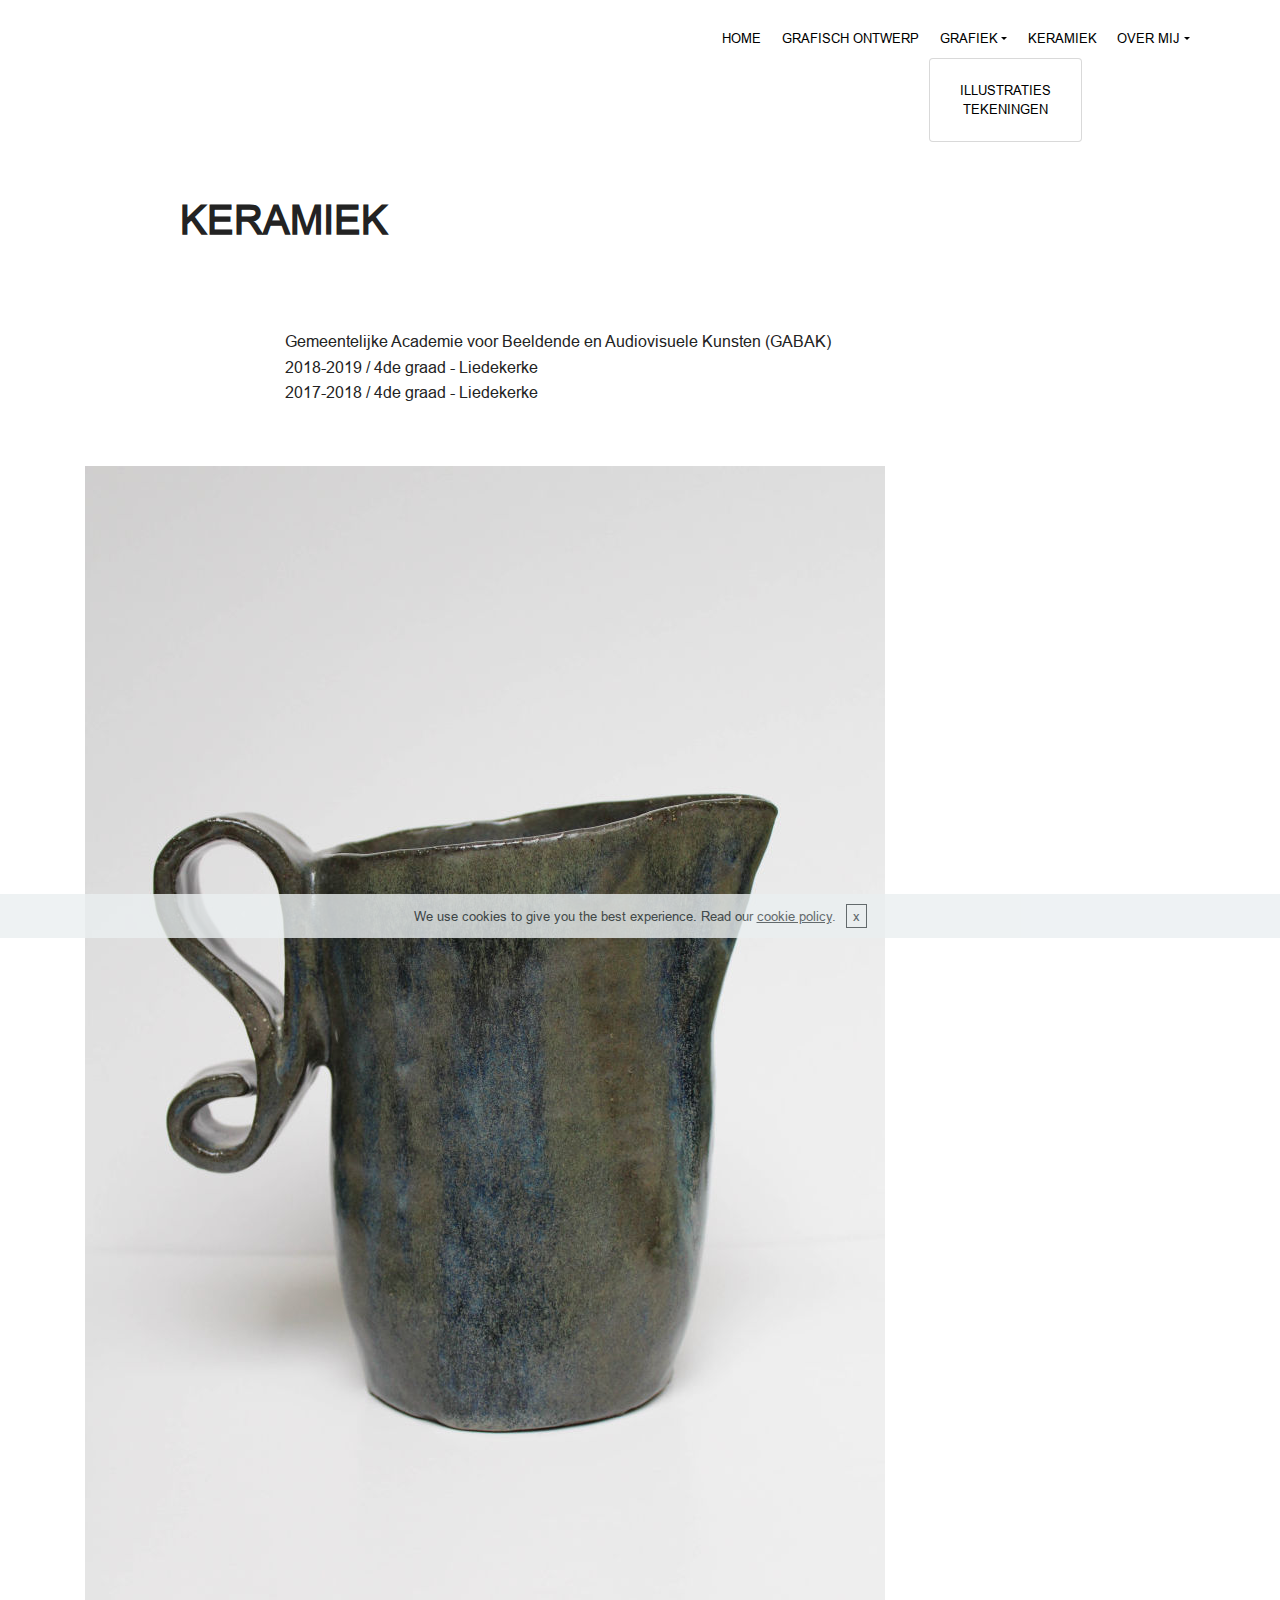
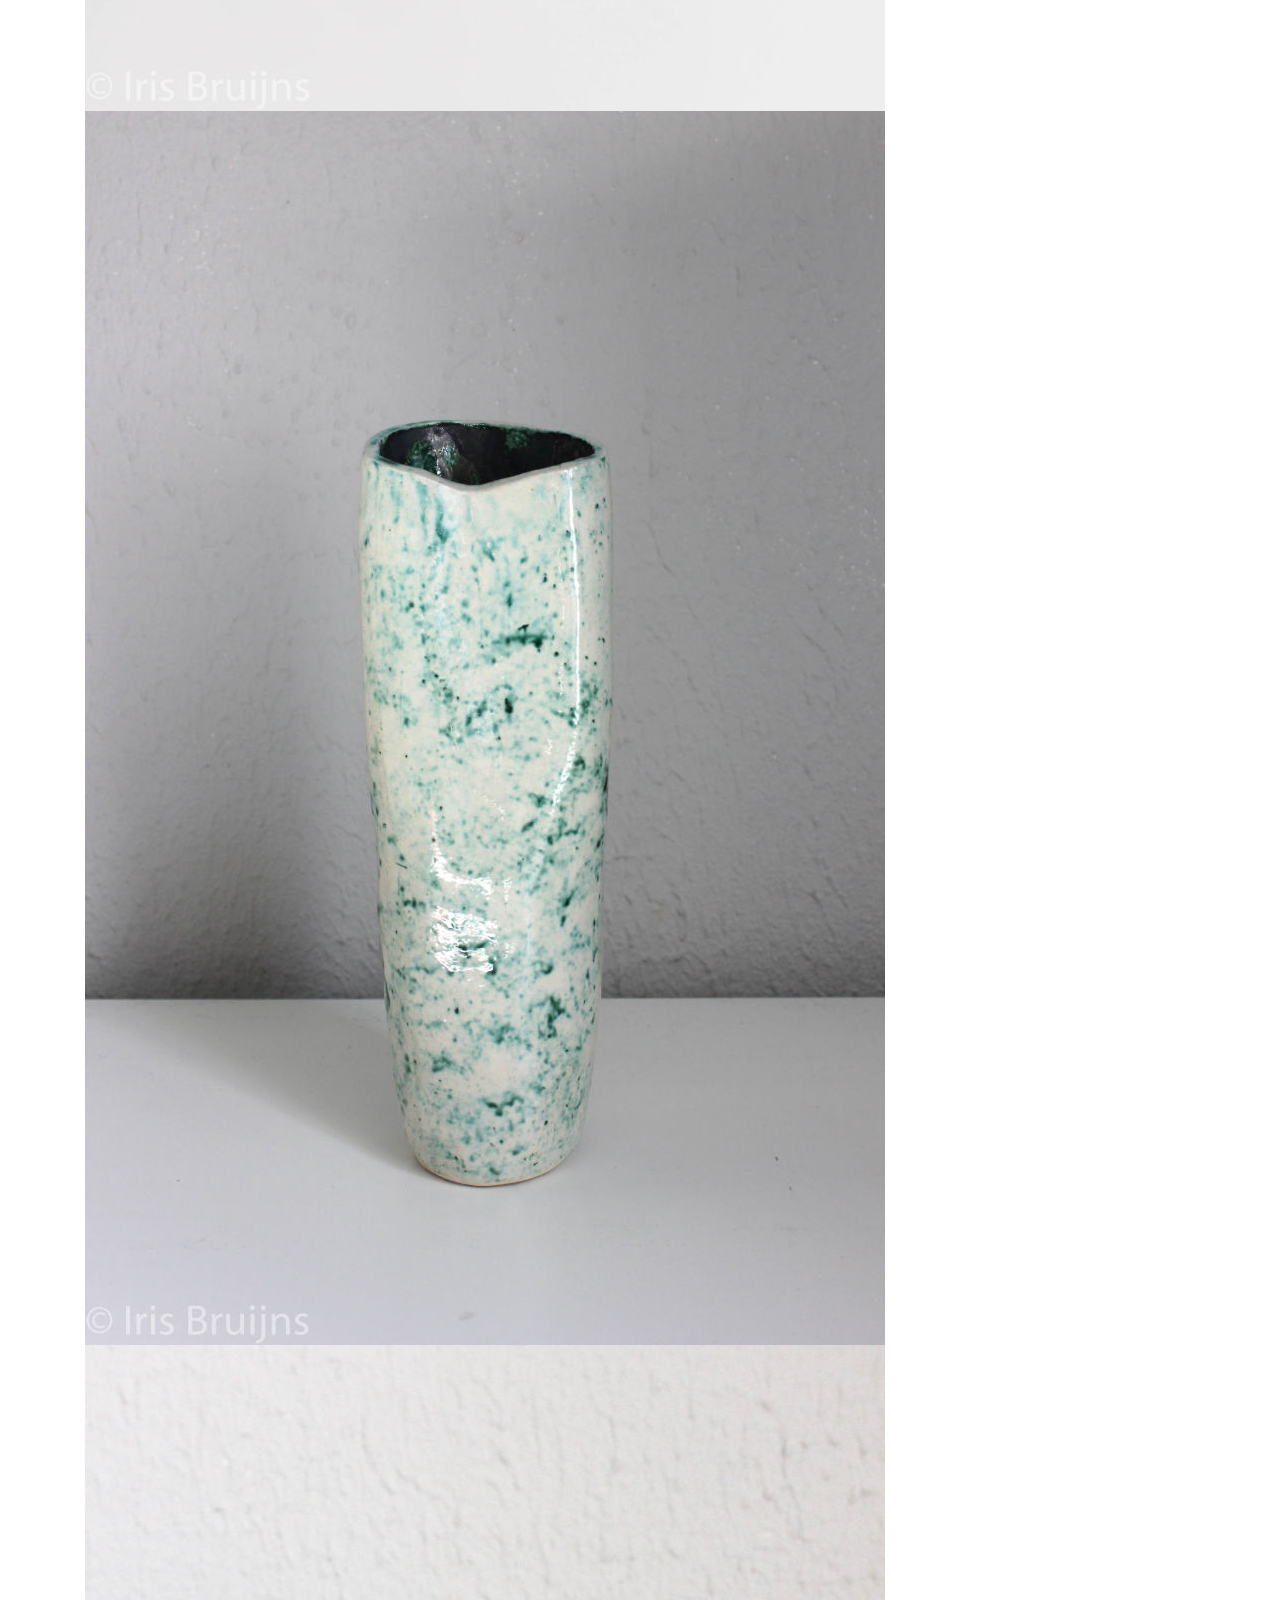
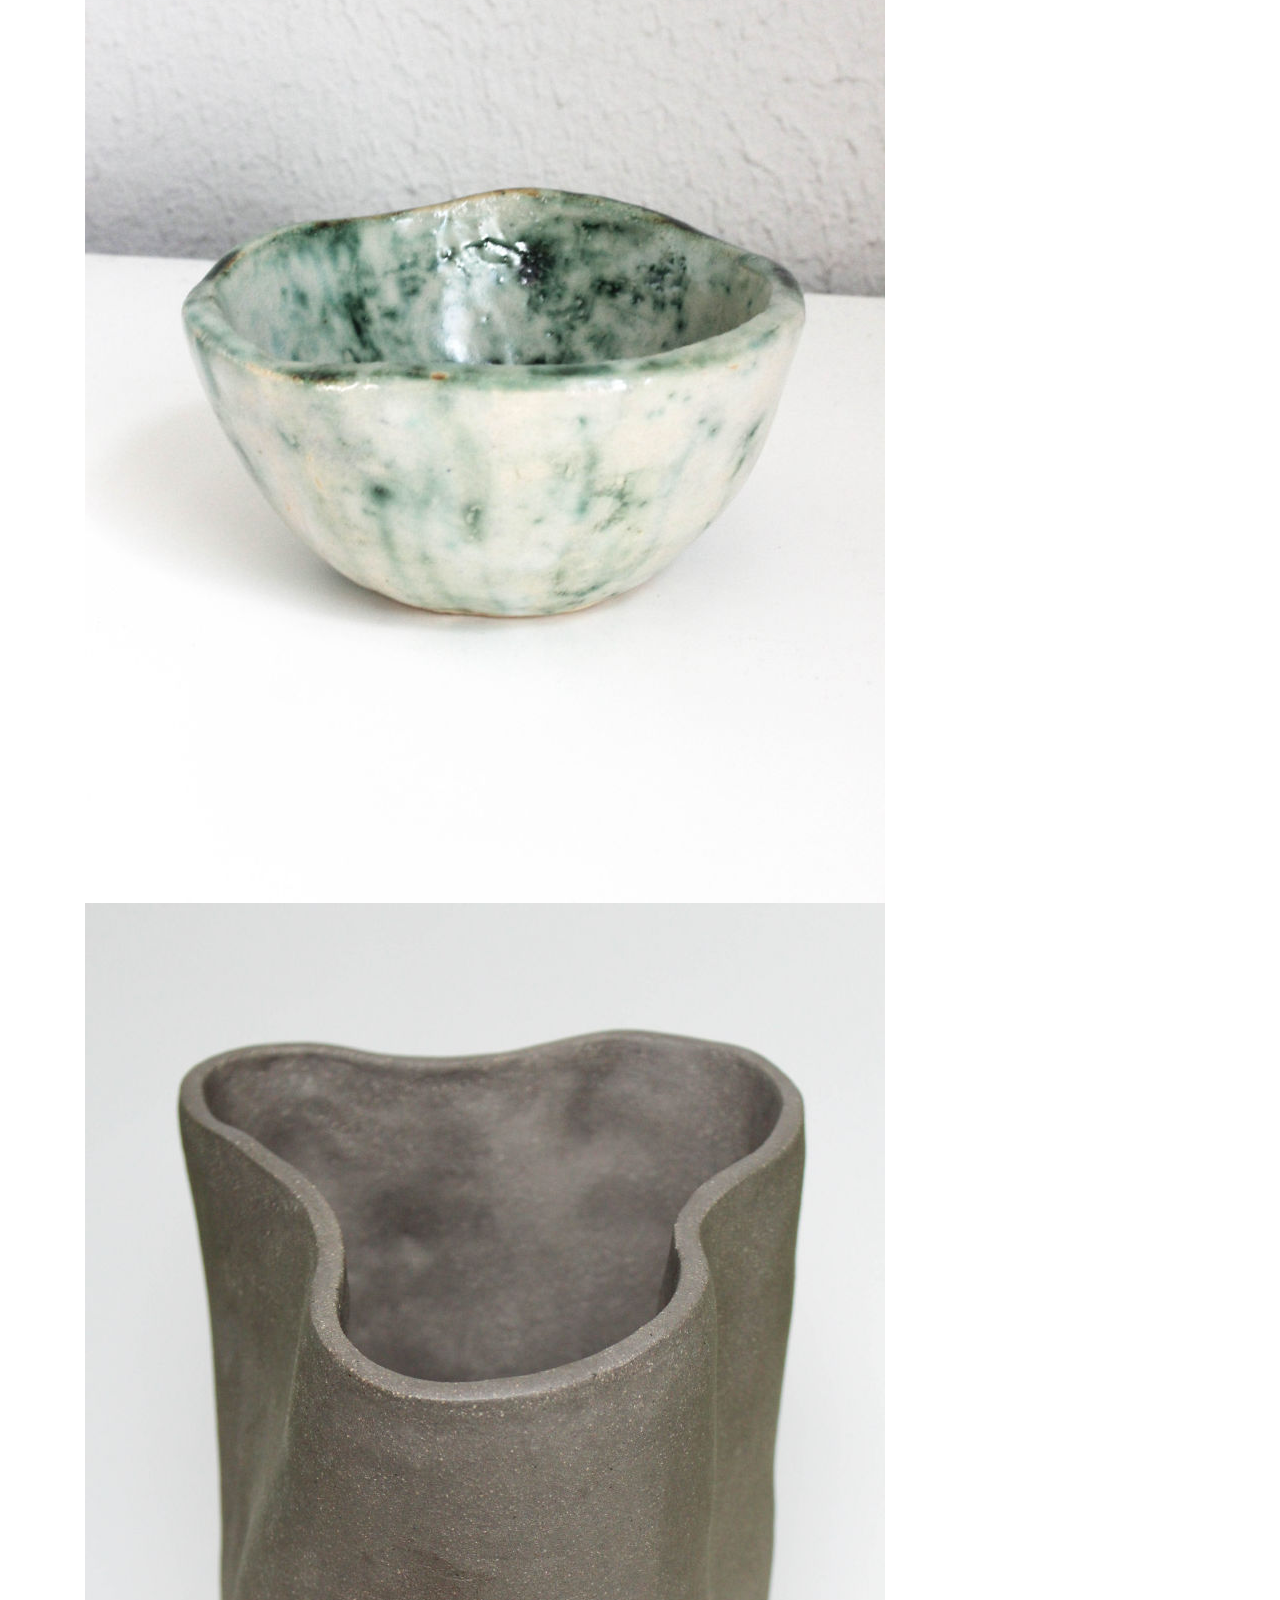
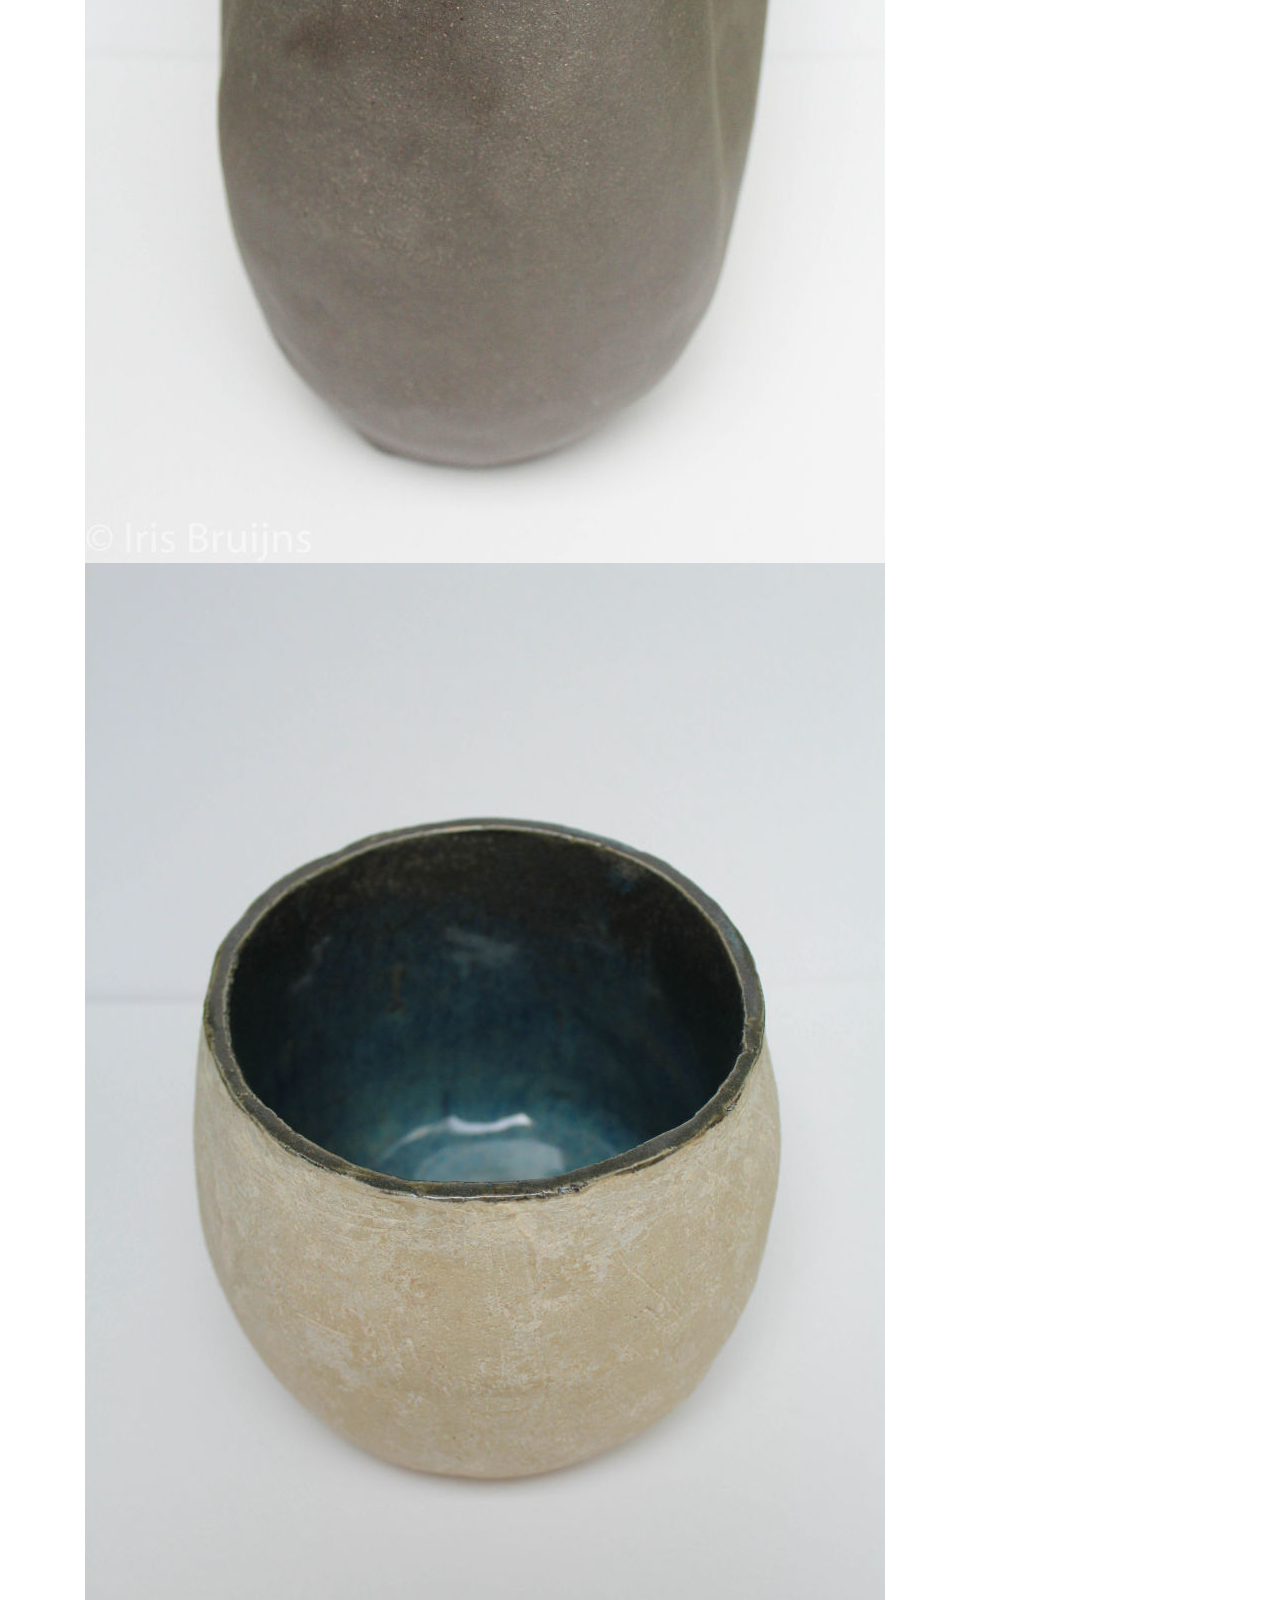
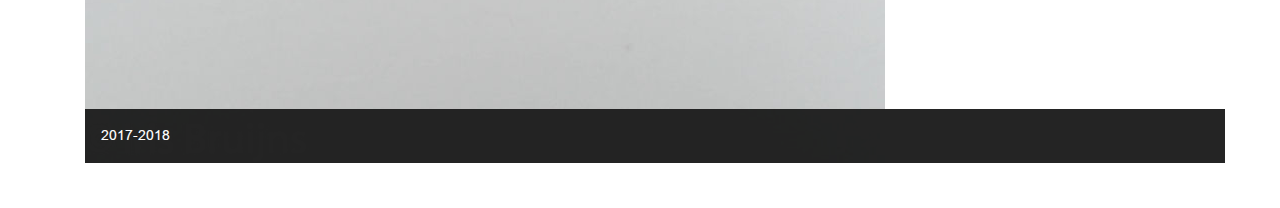
==== commit 606ad0e0: "create github pages" ====
--- a/keramiek.html
+++ b/keramiek.html
@@ -59,13 +59,13 @@
             </div>
         </div>
         <div class="collapse navbar-collapse" id="navbarSupportedContent">
-            <ul class="navbar-nav nav-dropdown nav-right navbar-nav-top-padding" data-app-modern-menu="true"><li class="nav-item dropdown"><a class="nav-link link text-black display-4" href="index.html" aria-expanded="false">HOME</a></li><li class="nav-item"><a class="nav-link link text-black display-4" href="page3.html" aria-expanded="false">GRAFISCH ONTWERP</a></li><li class="nav-item dropdown"><a class="nav-link link dropdown-toggle text-black display-4" href="page4.html" aria-expanded="false" data-toggle="dropdown-submenu">GRAFIEK<br></a><div class="dropdown-menu"><a class="dropdown-item text-black display-4" href="page9.html" aria-expanded="false">Illustraties<br></a><a class="dropdown-item text-black display-4" href="page8.html" aria-expanded="false">Tekeningen<br></a></div></li><li class="nav-item"><a class="nav-link link text-black display-4" href="keramiek.html">KERAMIEK</a></li><li class="nav-item dropdown"><a class="nav-link link dropdown-toggle text-black display-4" href="page5.html" data-toggle="dropdown-submenu" aria-expanded="false">OVER MIJ</a><div class="dropdown-menu"><a class="dropdown-item text-black display-4" href="page5.html">Biografie<br></a><a class="dropdown-item text-black display-4" href="page2.html" aria-expanded="false">Contact<br></a></div></li></ul>
+            <ul class="navbar-nav nav-dropdown nav-right navbar-nav-top-padding" data-app-modern-menu="true"><li class="nav-item dropdown"><a class="nav-link link text-black display-4" href="index.html" aria-expanded="false">HOME</a></li><li class="nav-item"><a class="nav-link link text-black display-4" href="page3.html" aria-expanded="false">GRAFISCH ONTWERP</a></li><li class="nav-item dropdown open"><a class="nav-link link dropdown-toggle text-black display-4" href="page4.html" aria-expanded="true" data-toggle="dropdown-submenu">GRAFIEK<br></a><div class="dropdown-menu"><a class="dropdown-item text-black display-4" href="page9.html" aria-expanded="false">ILLUSTRATIES<br></a><a class="dropdown-item text-black display-4" href="page8.html" aria-expanded="false">TEKENINGEN<br></a></div></li><li class="nav-item"><a class="nav-link link text-black display-4" href="keramiek.html">KERAMIEK</a></li><li class="nav-item dropdown"><a class="nav-link link dropdown-toggle text-black display-4" href="page5.html" data-toggle="dropdown-submenu" aria-expanded="false">OVER MIJ</a><div class="dropdown-menu"><a class="dropdown-item text-black display-4" href="page5.html">Biografie<br></a><a class="dropdown-item text-black display-4" href="page2.html" aria-expanded="false">Contact<br></a></div></li></ul>
             
         </div>
     </nav>
 </section>
 
-<section class="engine"><a href="https://mobirise.info">Mobirise</a></section><section class="header1 cid-r5dur9LoPj" id="header1-1">
+<section class="engine"><a href="https://mobirise.info/j">website templates</a></section><section class="header1 cid-r5dur9LoPj" id="header1-1">
 
     
 
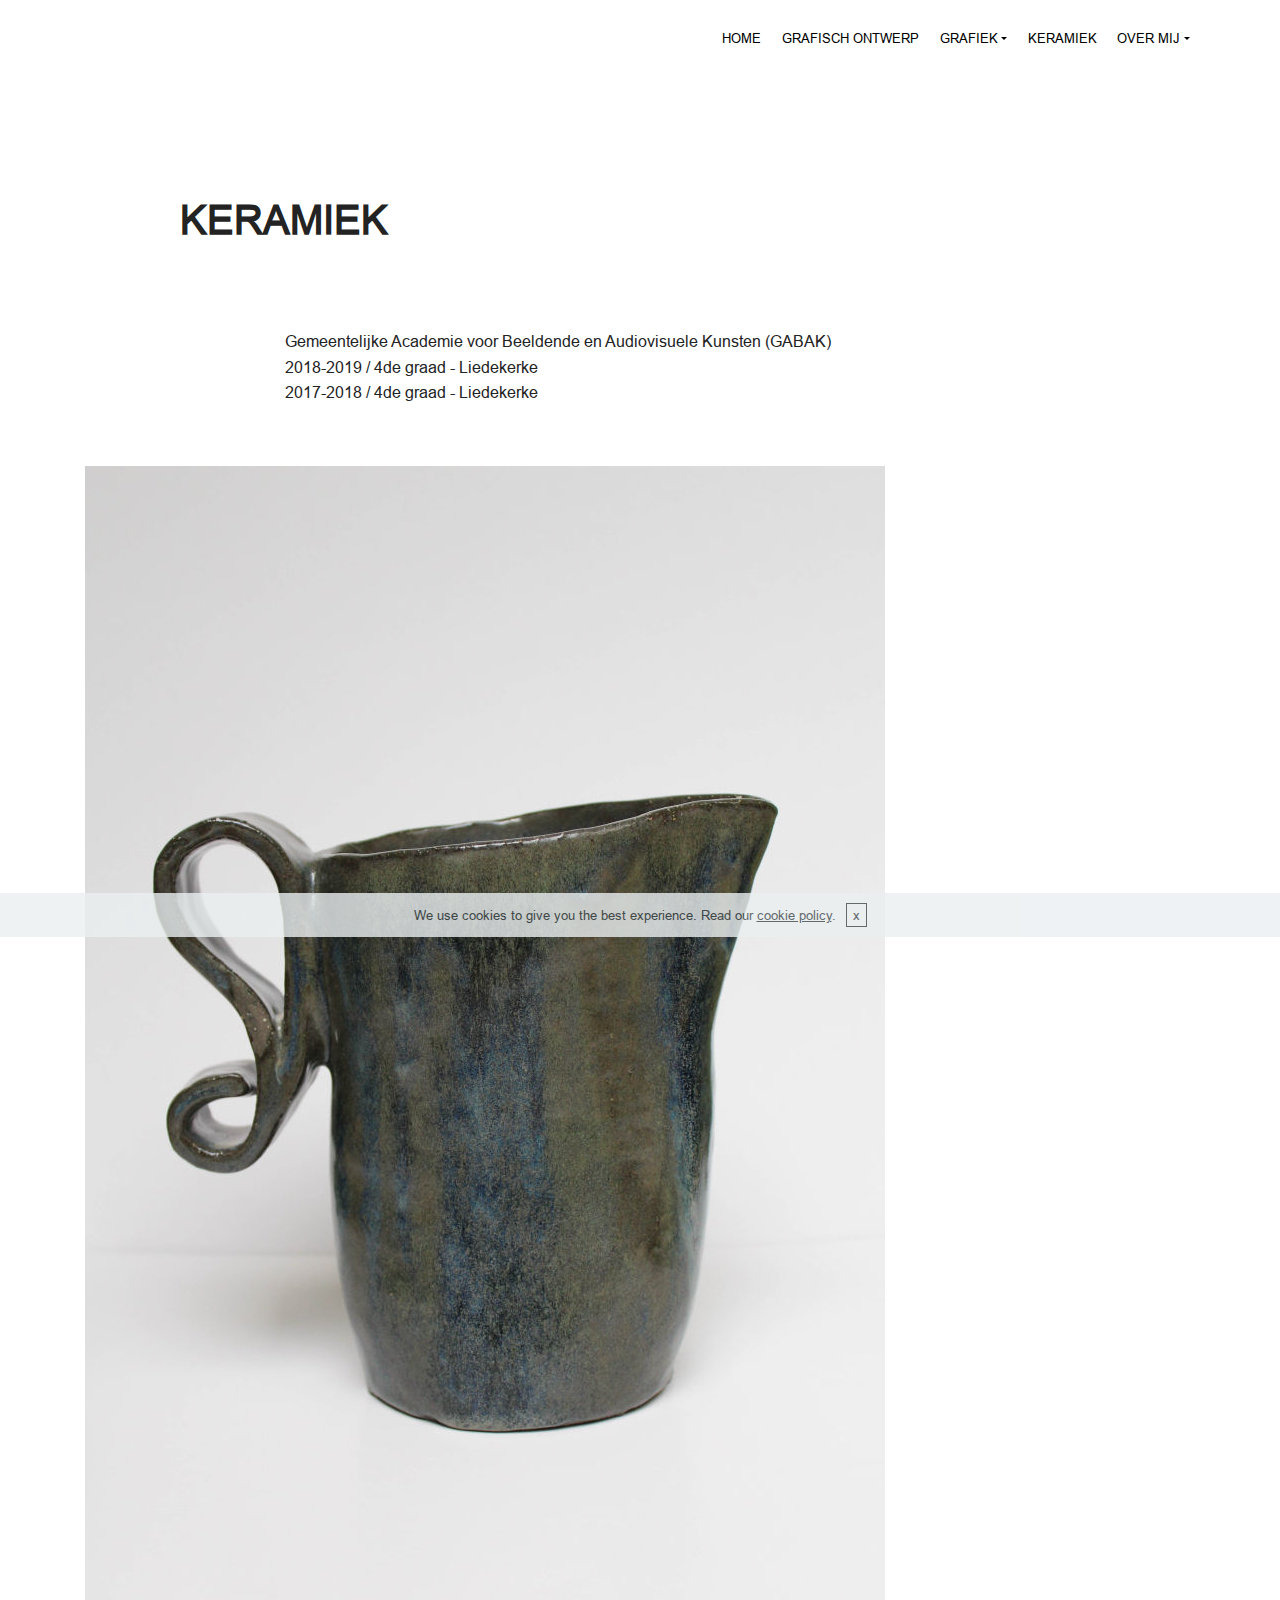
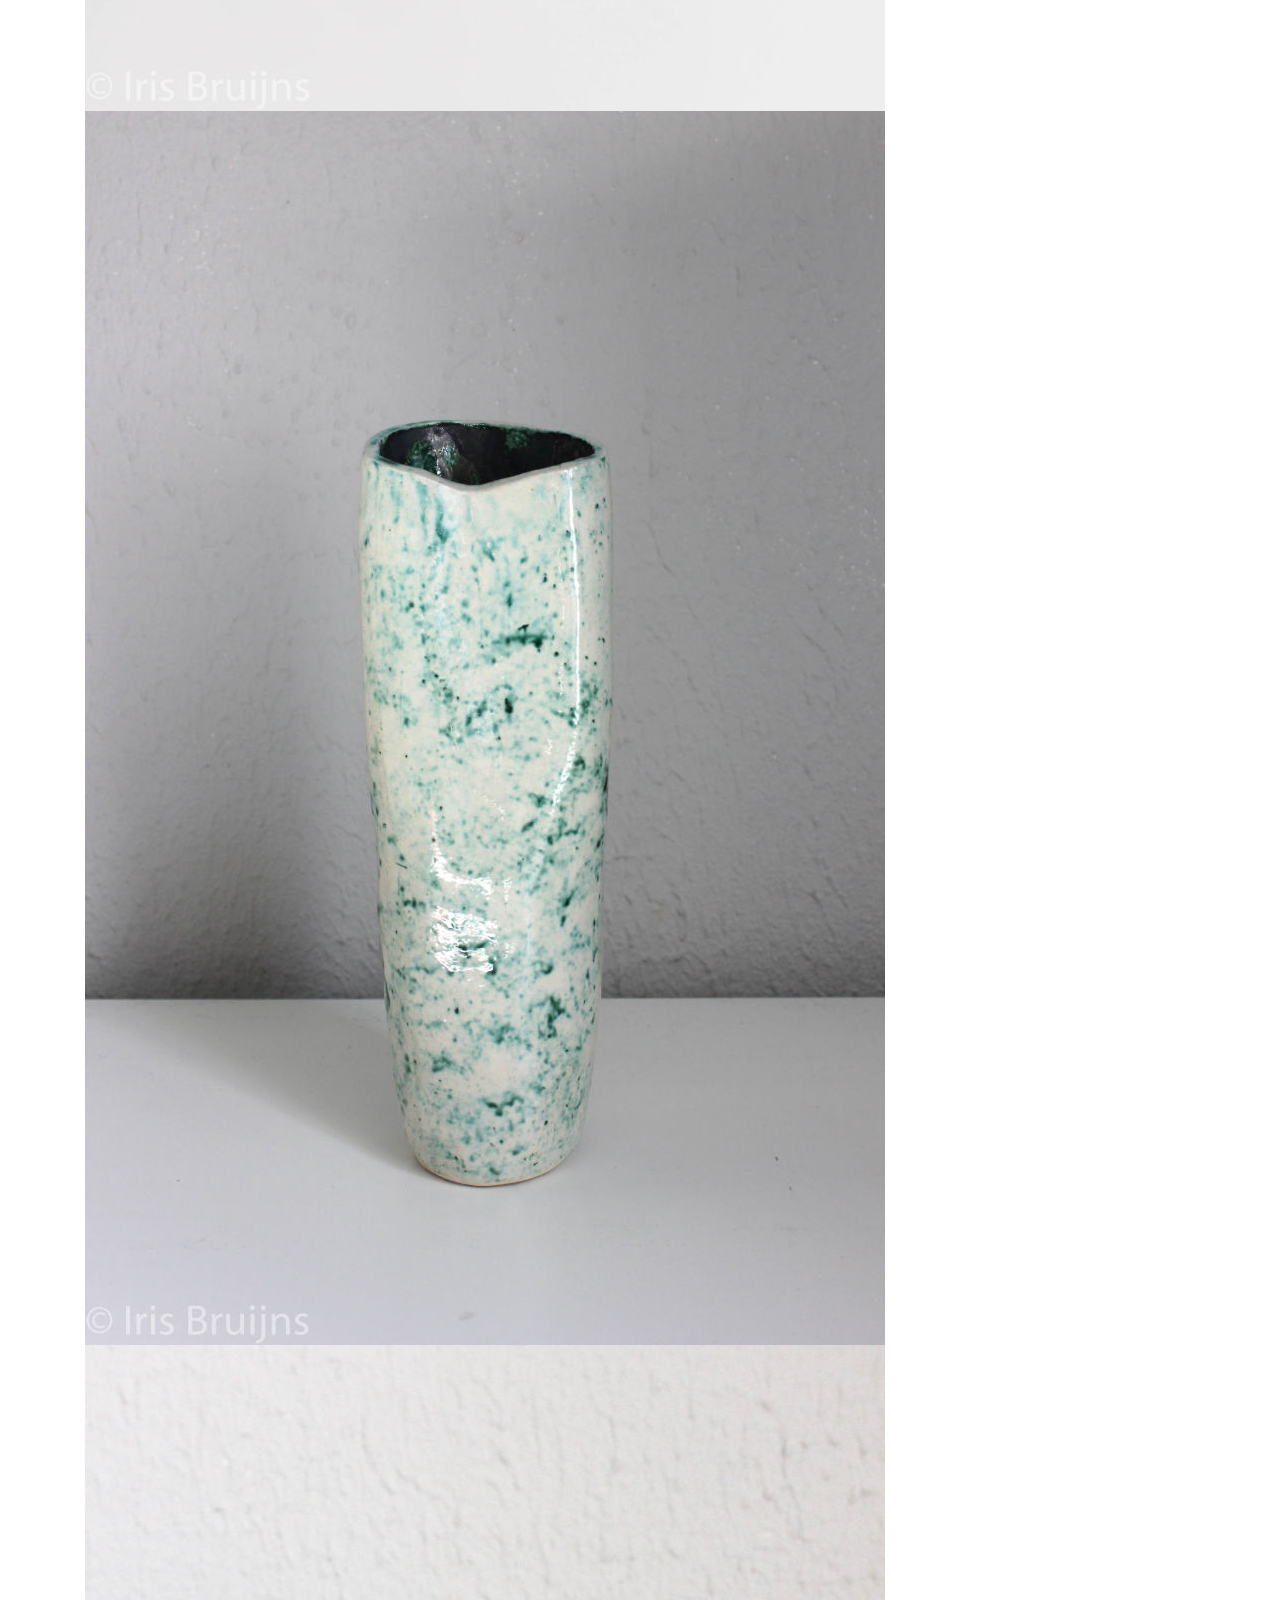
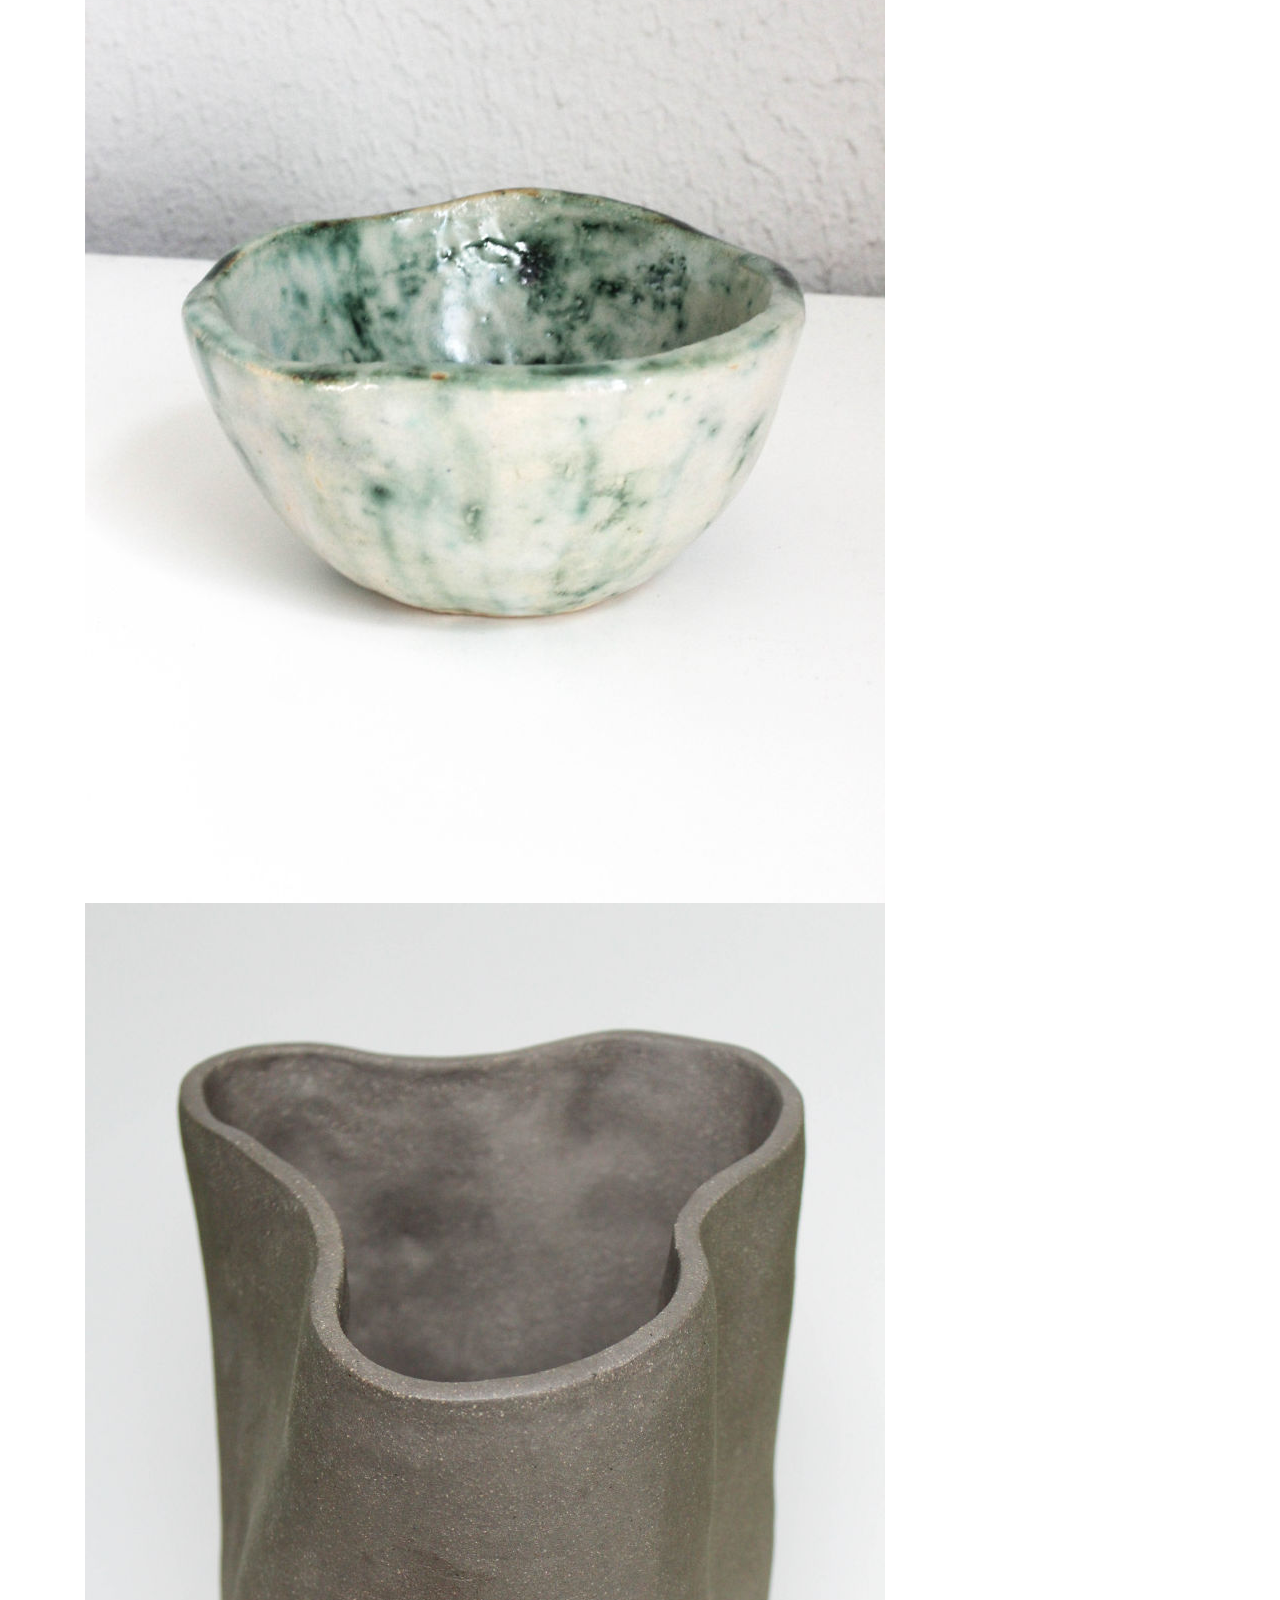
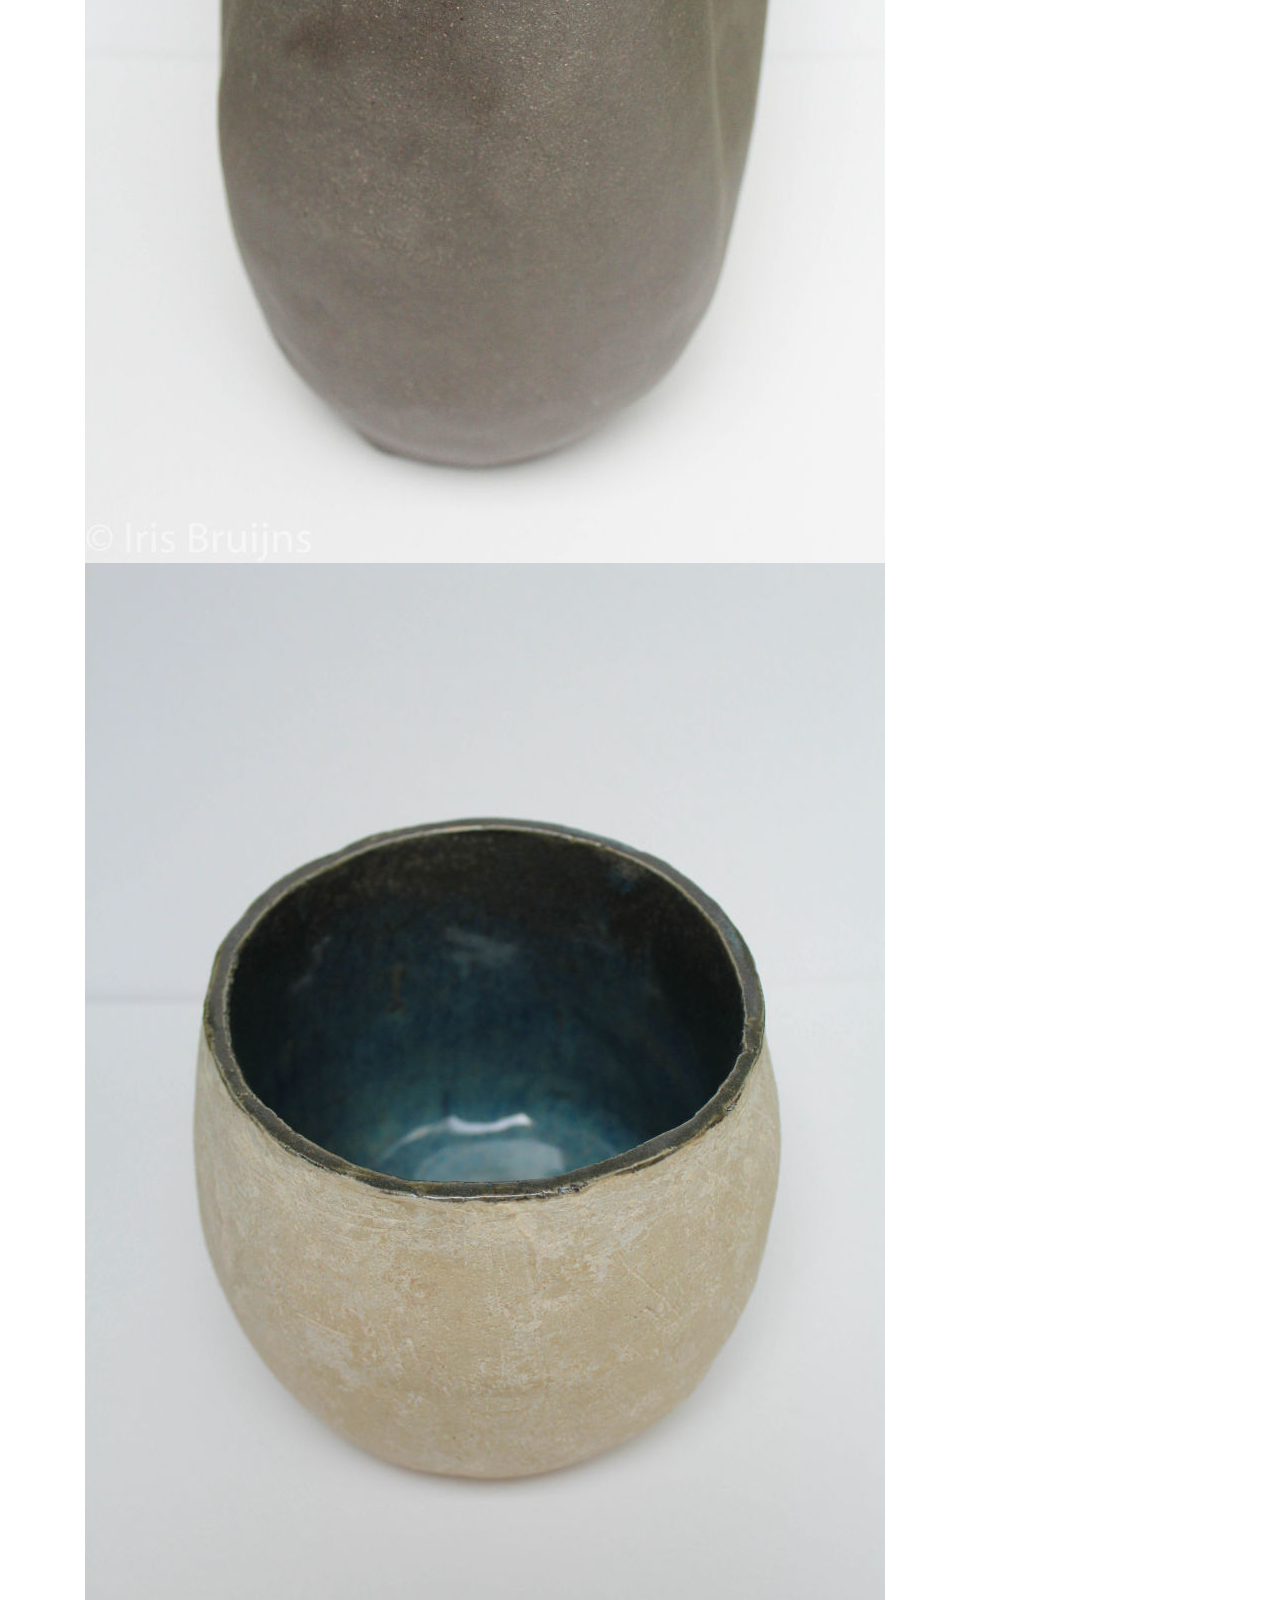
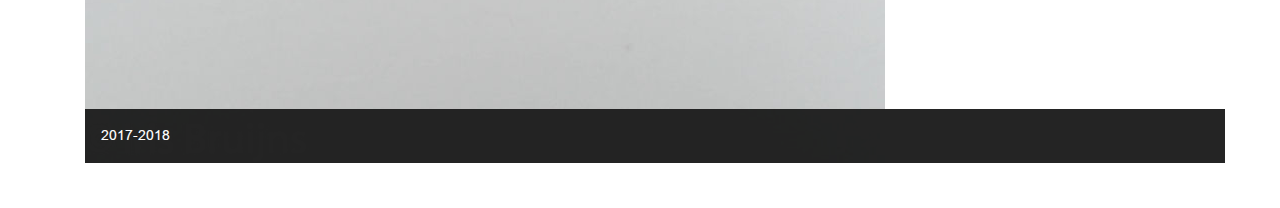
==== commit 7b629134: "create github pages" ====
--- a/keramiek.html
+++ b/keramiek.html
@@ -59,13 +59,13 @@
             </div>
         </div>
         <div class="collapse navbar-collapse" id="navbarSupportedContent">
-            <ul class="navbar-nav nav-dropdown nav-right navbar-nav-top-padding" data-app-modern-menu="true"><li class="nav-item dropdown"><a class="nav-link link text-black display-4" href="index.html" aria-expanded="false">HOME</a></li><li class="nav-item"><a class="nav-link link text-black display-4" href="page3.html" aria-expanded="false">GRAFISCH ONTWERP</a></li><li class="nav-item dropdown open"><a class="nav-link link dropdown-toggle text-black display-4" href="page4.html" aria-expanded="true" data-toggle="dropdown-submenu">GRAFIEK<br></a><div class="dropdown-menu"><a class="dropdown-item text-black display-4" href="page9.html" aria-expanded="false">ILLUSTRATIES<br></a><a class="dropdown-item text-black display-4" href="page8.html" aria-expanded="false">TEKENINGEN<br></a></div></li><li class="nav-item"><a class="nav-link link text-black display-4" href="keramiek.html">KERAMIEK</a></li><li class="nav-item dropdown"><a class="nav-link link dropdown-toggle text-black display-4" href="page5.html" data-toggle="dropdown-submenu" aria-expanded="false">OVER MIJ</a><div class="dropdown-menu"><a class="dropdown-item text-black display-4" href="page5.html">Biografie<br></a><a class="dropdown-item text-black display-4" href="page2.html" aria-expanded="false">Contact<br></a></div></li></ul>
+            <ul class="navbar-nav nav-dropdown nav-right navbar-nav-top-padding" data-app-modern-menu="true"><li class="nav-item dropdown"><a class="nav-link link text-black display-4" href="index.html" aria-expanded="false">HOME</a></li><li class="nav-item"><a class="nav-link link text-black display-4" href="page3.html" aria-expanded="false">GRAFISCH ONTWERP</a></li><li class="nav-item dropdown"><a class="nav-link link dropdown-toggle text-black display-4" href="page4.html" aria-expanded="false" data-toggle="dropdown-submenu">GRAFIEK<br></a><div class="dropdown-menu"><a class="dropdown-item text-black display-4" href="page9.html" aria-expanded="false">ILLUSTRATIES<br></a><a class="dropdown-item text-black display-4" href="page8.html" aria-expanded="false">TEKENINGEN<br></a></div></li><li class="nav-item"><a class="nav-link link text-black display-4" href="keramiek.html">KERAMIEK</a></li><li class="nav-item dropdown"><a class="nav-link link dropdown-toggle text-black display-4" href="page5.html" data-toggle="dropdown-submenu" aria-expanded="false">OVER MIJ</a><div class="dropdown-menu"><a class="dropdown-item text-black display-4" href="page5.html">BIOGRAFIE<br></a><a class="dropdown-item text-black display-4" href="page2.html" aria-expanded="false">CONTACT<br></a></div></li></ul>
             
         </div>
     </nav>
 </section>
 
-<section class="engine"><a href="https://mobirise.info/j">website templates</a></section><section class="header1 cid-r5dur9LoPj" id="header1-1">
+<section class="engine"><a href="https://mobirise.info/e">make a site</a></section><section class="header1 cid-r5dur9LoPj" id="header1-1">
 
     
 
